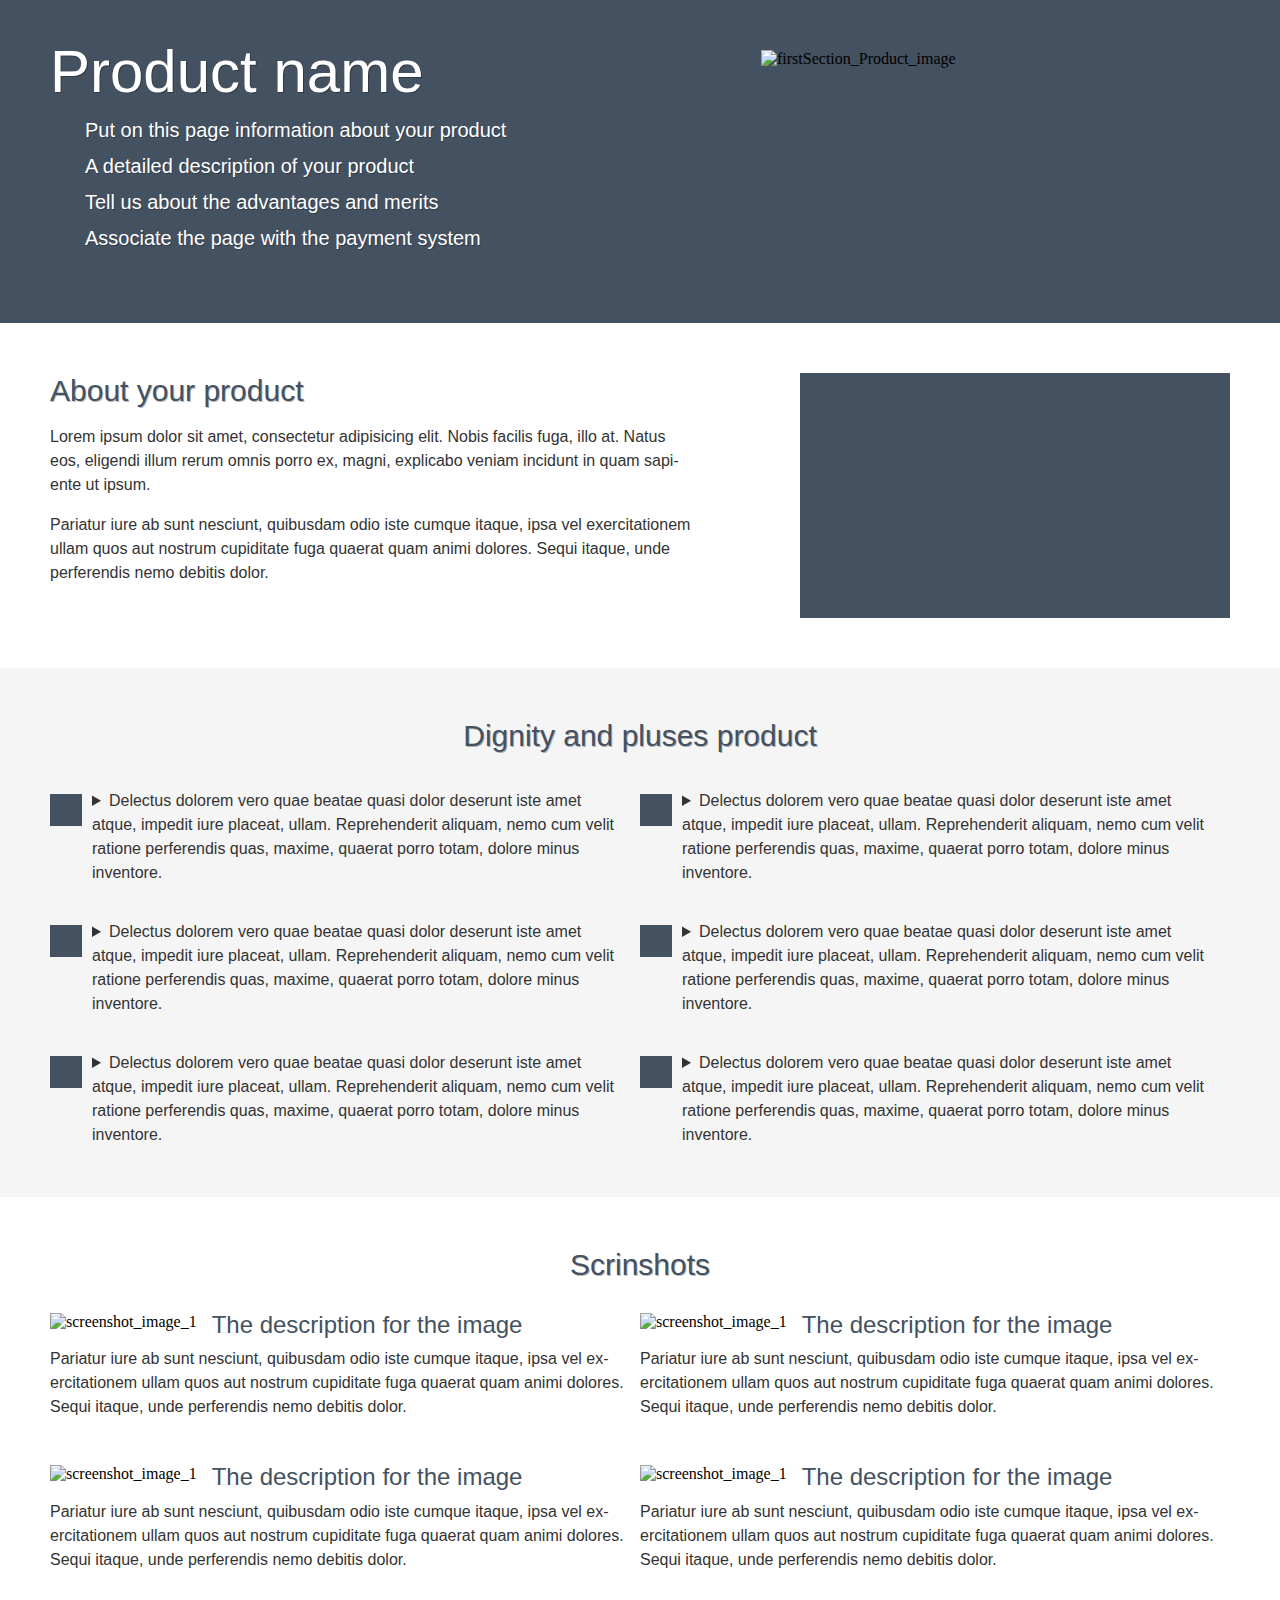
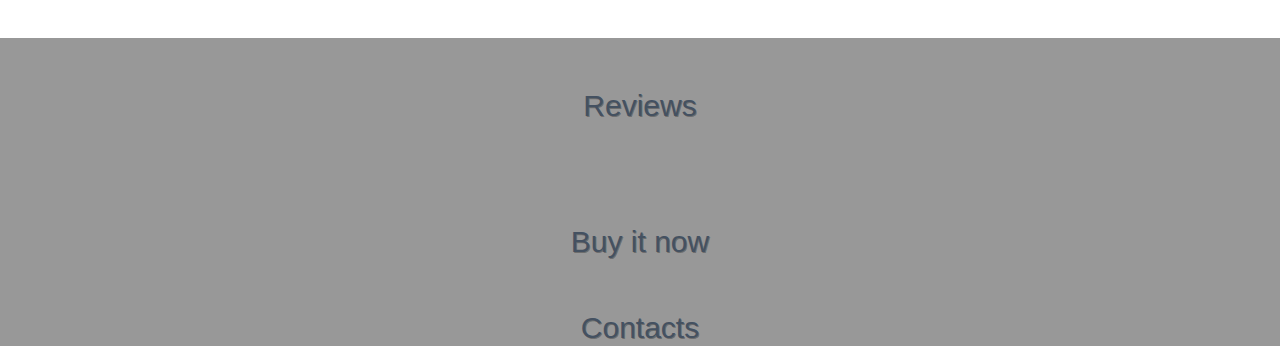
==== index.html @ 26de58b2 "Верстка макета" ====
<!DOCTYPE html>
<html lang="en">

<head>
    <meta charset="UTF-8">
    <title>About product</title>
    <link rel="stylesheet" href="normalize.css">
    <link rel="stylesheet" href="style.css"> </head>

<body>
    <div class="container">
        <main>
            <section class="first clearfix">
                <div class="leftblock"> <span class="heading1">Product name</span>
                    <ul class="listing">
                        <li class="listingItem">Put on this page information about your product</li>
                        <li class="listingItem">A detailed description of your product</li>
                        <li class="listingItem">Tell us about the advantages and merits</li>
                        <li class="listingItem">Associate the page with the payment system</li>
                    </ul>
                </div> <img class="firstSection_img" src="img/Shape_9.svg" alt="firstSection_Product_image" width="469" height="214"> </section>
            <section class="second clearfix">
                <div class="leftblock"> <span class="heading2">About your product</span>
                    <p class="aboutText">Lorem ipsum dolor sit amet, consectetur adipisicing elit. Nobis facilis fuga, illo at. Natus eos, eligendi illum rerum omnis porro ex, magni, explicabo veniam incidunt in quam sapiente ut ipsum.</p>
                    <p class="aboutText">Pariatur iure ab sunt nesciunt, quibusdam odio iste cumque itaque, ipsa vel exercitationem ullam quos aut nostrum cupiditate fuga quaerat quam animi dolores. Sequi itaque, unde perferendis nemo debitis dolor.</p>
                </div>
                <video src="img/video.svg" width="430" height="245"> </video>
            </section>
            <section class="third clearfix"> <span class="heading2 alignCenter">Dignity and pluses product</span>
                <div class="dignity-wrapper leftblock">
                    <details>
                        <summary> Delectus dolorem vero quae beatae quasi dolor deserunt iste amet atque, impedit iure placeat, ullam. Reprehenderit aliquam, nemo cum velit ratione perferendis quas, maxime, quaerat porro totam, dolore minus inventore. </summary>
                        <p class="aboutText">Lorem ipsum dolor sit amet, consectetur adipisicing elit. Quas cum ipsum, optio, sit quidem minus et eius. Reiciendis nam eius quidem, sint quos ducimus, repudiandae perferendis mollitia, ipsum maiores a?</p>
                    </details>
                    <details>
                        <summary> Delectus dolorem vero quae beatae quasi dolor deserunt iste amet atque, impedit iure placeat, ullam. Reprehenderit aliquam, nemo cum velit ratione perferendis quas, maxime, quaerat porro totam, dolore minus inventore. </summary>
                        <p class="aboutText">Lorem ipsum dolor sit amet, consectetur adipisicing elit. Quas cum ipsum, optio, sit quidem minus et eius. Reiciendis nam eius quidem, sint quos ducimus, repudiandae perferendis mollitia, ipsum maiores a?</p>
                    </details>
                    <details>
                        <summary> Delectus dolorem vero quae beatae quasi dolor deserunt iste amet atque, impedit iure placeat, ullam. Reprehenderit aliquam, nemo cum velit ratione perferendis quas, maxime, quaerat porro totam, dolore minus inventore. </summary>
                        <p class="aboutText">Lorem ipsum dolor sit amet, consectetur adipisicing elit. Quas cum ipsum, optio, sit quidem minus et eius. Reiciendis nam eius quidem, sint quos ducimus, repudiandae perferendis mollitia, ipsum maiores a?</p>
                    </details>
                </div>
                <div class="dignity-wrapper leftblock">
                    <details>
                        <summary> Delectus dolorem vero quae beatae quasi dolor deserunt iste amet atque, impedit iure placeat, ullam. Reprehenderit aliquam, nemo cum velit ratione perferendis quas, maxime, quaerat porro totam, dolore minus inventore. </summary>
                        <p class="aboutText">Lorem ipsum dolor sit amet, consectetur adipisicing elit. Quas cum ipsum, optio, sit quidem minus et eius. Reiciendis nam eius quidem, sint quos ducimus, repudiandae perferendis mollitia, ipsum maiores a?</p>
                    </details>
                    <details>
                        <summary> Delectus dolorem vero quae beatae quasi dolor deserunt iste amet atque, impedit iure placeat, ullam. Reprehenderit aliquam, nemo cum velit ratione perferendis quas, maxime, quaerat porro totam, dolore minus inventore. </summary>
                        <p class="aboutText">Lorem ipsum dolor sit amet, consectetur adipisicing elit. Quas cum ipsum, optio, sit quidem minus et eius. Reiciendis nam eius quidem, sint quos ducimus, repudiandae perferendis mollitia, ipsum maiores a?</p>
                    </details>
                    <details>
                        <summary> Delectus dolorem vero quae beatae quasi dolor deserunt iste amet atque, impedit iure placeat, ullam. Reprehenderit aliquam, nemo cum velit ratione perferendis quas, maxime, quaerat porro totam, dolore minus inventore. </summary>
                        <p class="aboutText">Lorem ipsum dolor sit amet, consectetur adipisicing elit. Quas cum ipsum, optio, sit quidem minus et eius. Reiciendis nam eius quidem, sint quos ducimus, repudiandae perferendis mollitia, ipsum maiores a?</p>
                    </details>
                </div>
            </section>
            <section class="fourth clearfix"> <span class="heading2 alignCenter">Scrinshots</span>
                <figure><img src="img/screenshot.png" alt="screenshot_image_1">
                    <figcaption> <span class="heading3">The description for the image</span>
                        <p class="aboutText">Pariatur iure ab sunt nesciunt, quibusdam odio iste cumque itaque, ipsa vel exercitationem ullam quos aut nostrum cupiditate fuga quaerat quam animi dolores. Sequi itaque, unde perferendis nemo debitis dolor.</p>
                    </figcaption>
                </figure>
                <figure><img src="img/screenshot.png" alt="screenshot_image_1">
                    <figcaption> <span class="heading3">The description for the image</span>
                        <p class="aboutText">Pariatur iure ab sunt nesciunt, quibusdam odio iste cumque itaque, ipsa vel exercitationem ullam quos aut nostrum cupiditate fuga quaerat quam animi dolores. Sequi itaque, unde perferendis nemo debitis dolor.</p>
                    </figcaption>
                </figure>
                <figure><img src="img/screenshot.png" alt="screenshot_image_1">
                    <figcaption> <span class="heading3">The description for the image</span>
                        <p class="aboutText">Pariatur iure ab sunt nesciunt, quibusdam odio iste cumque itaque, ipsa vel exercitationem ullam quos aut nostrum cupiditate fuga quaerat quam animi dolores. Sequi itaque, unde perferendis nemo debitis dolor.</p>
                    </figcaption>
                </figure>
                <figure><img src="img/screenshot.png" alt="screenshot_image_1">
                    <figcaption> <span class="heading3">The description for the image</span>
                        <p class="aboutText">Pariatur iure ab sunt nesciunt, quibusdam odio iste cumque itaque, ipsa vel exercitationem ullam quos aut nostrum cupiditate fuga quaerat quam animi dolores. Sequi itaque, unde perferendis nemo debitis dolor.</p>
                    </figcaption>
                </figure>
            </section>
            <section class="fifth clearfix"> <span class="heading2 alignCenter">Reviews</span> </section>
            <section class="sixth clearfix"> <span class="heading2 alignCenter">Buy it now</span> </section>
        </main>
        <footer class="clearfix"> <span class="heading2 alignCenter">Contacts</span> </footer>
    </div>
</body>

</html>
---- style.css ----
body {
    background-color: #989898;
}

.container {
    max-width: 1280px;
    margin: 0 auto;
}

.clearfix:after {
    content: "";
    display: table;
    clear: both;
}

.flexcont {
    display: flex;
}

.alignCenter {
    text-align: center;
    display: block;
}

.first,
.second,
.third,
.fourth,
.fifth,
.sixth {
    width: 100%;
    padding: 50px;
    box-sizing: border-box;
}

.first {
    min-height: 323px;
    background-color: #445161;
}

.leftblock {
    float: left;
}

.heading1 {
    text-shadow: 1px 1px 0 rgba(0, 0, 0, 0.3);
    color: #ffffff;
    font-family: Arial;
    font-size: 60px;
    font-weight: 400;
    line-height: 44px;
}

.listing {
    list-style-type: none;
    padding: 0;
}

.listingItem {
    text-shadow: 1px 1px 0 rgba(0, 0, 0, 0.3);
    color: #ffffff;
    font-family: Arial;
    font-size: 20px;
    font-weight: 400;
    line-height: 36px;
    display: flex;
    align-items: center;
}

.listingItem:before {
    content: '';
    width: 25px;
    height: 19px;
    background-image: url(img/check_icon.png);
    background-repeat: no-repeat;
    margin-right: 10px;
}

.firstSection_img {
    float: right;
}

.second {
    background-color: #fff;
}

.heading2 {
    text-shadow: 1px 1px 0 rgba(0, 0, 0, 0.3);
    color: #445161;
    font-family: Arial;
    font-size: 30px;
    font-weight: 400;
    line-height: 36px;
}

.aboutText {
    color: #333333;
    font-family: Arial;
    font-size: 16px;
    font-weight: 400;
    line-height: 24px;
    max-width: 650px;
    -ms-hyphens: auto;
    -webkit-hyphens: auto;
    hyphens: auto;
}

video {
    background-color: #445161;
    float: right;
}

.third {
    background-color: #f5f5f5;
}

.dignity-wrapper {
    max-width: 50%;
}

details summary::-webkit-details-marker {
    display: none;
}

details {
    padding-right: 10px;
    float: left;
    margin-top: 35px;
}

details summary {
    padding-left: 42px;
    position: relative;
    cursor: pointer;
    color: #333333;
    font-family: Arial;
    font-size: 16px;
    font-weight: 400;
    line-height: 24px;
}

details summary:before {
    content: '';
    width: 32px;
    height: 32px;
    background-color: #445161;
    display: block;
    background-image: url(img/plus.png);
    background-repeat: no-repeat;
    background-position: center;
    position: absolute;
    left: 0px;
    top: 5px;
}

.fourth {
    background-color: #fff;
}

figure {
    max-width: 50%;
    float: left;
    box-sizing: border-box;
    margin: 0;
    padding: 30px 16px 0 0;
}

figure img {
    float: left;
    margin-right: 15px;
}

.heading3 {
    color: #445161;
    font-family: Arial;
    font-size: 24px;
    font-weight: 400;
    line-height: 24px;
}

figure .aboutText {
    margin-top: 10px;
}
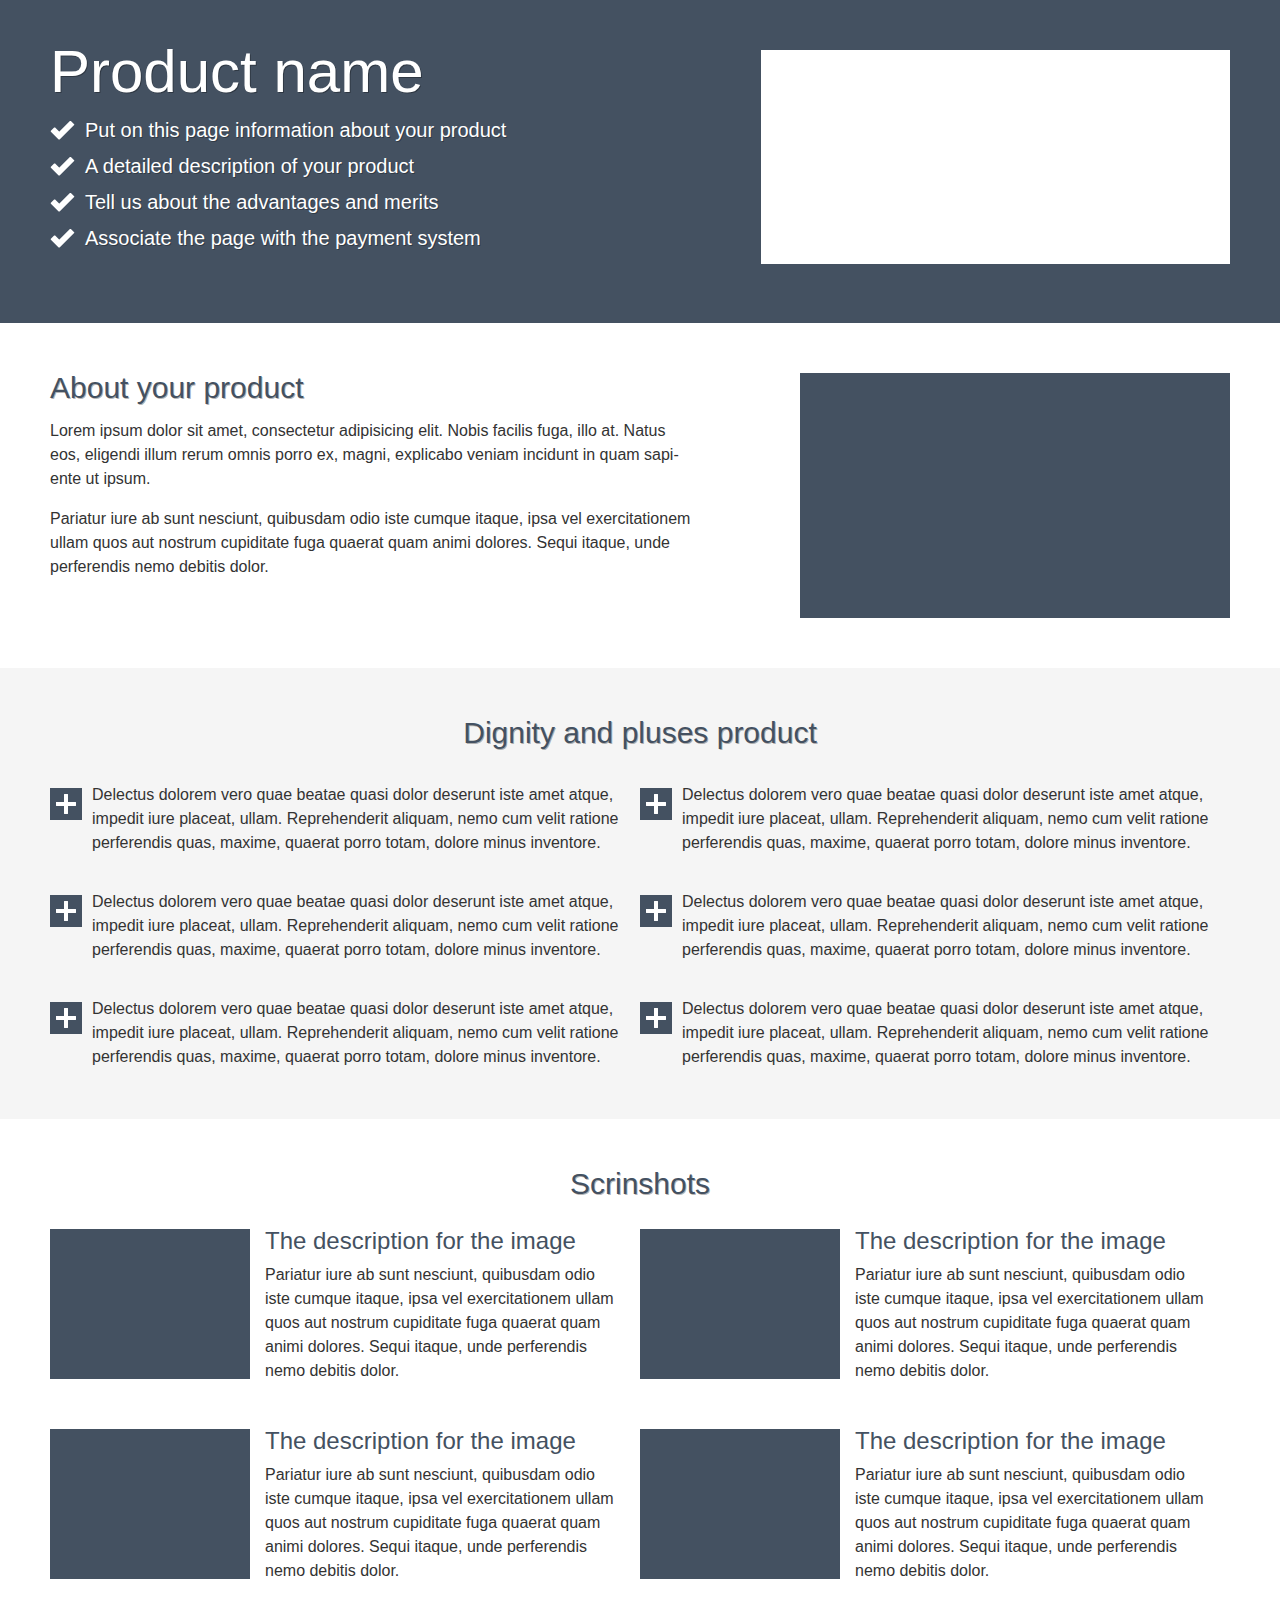
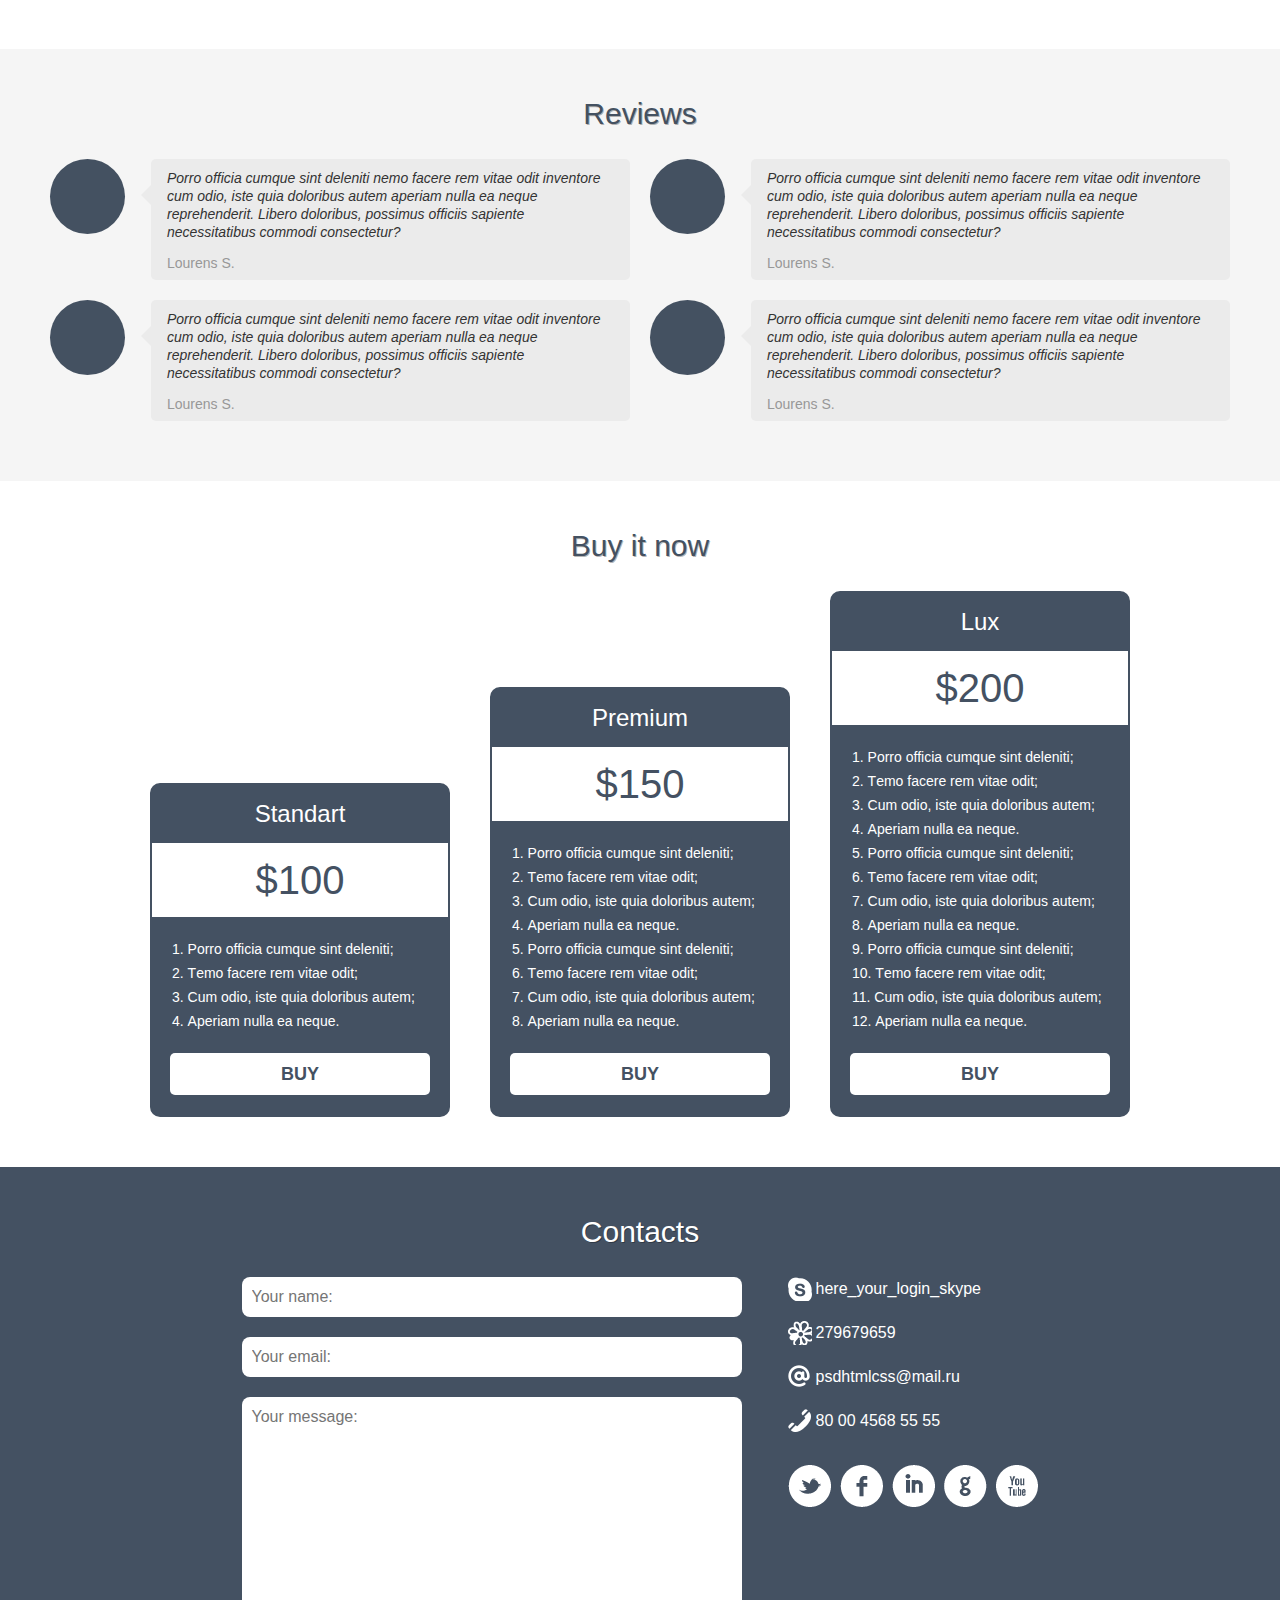
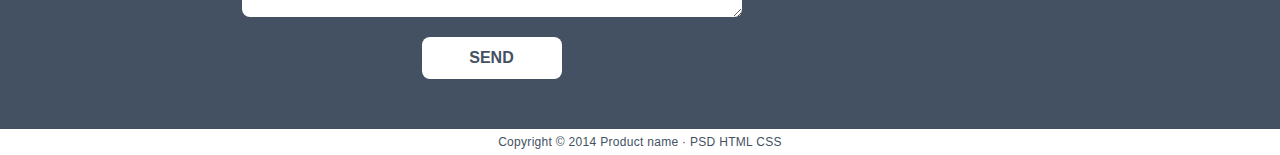
==== commit 1ff78e74: "Верстка макета Урок 3" ====
--- a/index.html
+++ b/index.html
@@ -4,8 +4,8 @@
 <head>
     <meta charset="UTF-8">
     <title>About product</title>
-    <link rel="stylesheet" href="normalize.css">
-    <link rel="stylesheet" href="style.css"> </head>
+    <link rel="stylesheet" href="css/normalize.css">
+    <link rel="stylesheet" href="css/style.css"> </head>
 
 <body>
     <div class="container">
@@ -57,31 +57,118 @@
                 </div>
             </section>
             <section class="fourth clearfix"> <span class="heading2 alignCenter">Scrinshots</span>
-                <figure><img src="img/screenshot.png" alt="screenshot_image_1">
+                <figure> <img src="img/screenshot.png" alt="screenshot_image_1">
                     <figcaption> <span class="heading3">The description for the image</span>
                         <p class="aboutText">Pariatur iure ab sunt nesciunt, quibusdam odio iste cumque itaque, ipsa vel exercitationem ullam quos aut nostrum cupiditate fuga quaerat quam animi dolores. Sequi itaque, unde perferendis nemo debitis dolor.</p>
                     </figcaption>
                 </figure>
-                <figure><img src="img/screenshot.png" alt="screenshot_image_1">
+                <figure> <img src="img/screenshot.png" alt="screenshot_image_1">
                     <figcaption> <span class="heading3">The description for the image</span>
                         <p class="aboutText">Pariatur iure ab sunt nesciunt, quibusdam odio iste cumque itaque, ipsa vel exercitationem ullam quos aut nostrum cupiditate fuga quaerat quam animi dolores. Sequi itaque, unde perferendis nemo debitis dolor.</p>
                     </figcaption>
                 </figure>
-                <figure><img src="img/screenshot.png" alt="screenshot_image_1">
+                <figure> <img src="img/screenshot.png" alt="screenshot_image_1">
                     <figcaption> <span class="heading3">The description for the image</span>
                         <p class="aboutText">Pariatur iure ab sunt nesciunt, quibusdam odio iste cumque itaque, ipsa vel exercitationem ullam quos aut nostrum cupiditate fuga quaerat quam animi dolores. Sequi itaque, unde perferendis nemo debitis dolor.</p>
                     </figcaption>
                 </figure>
-                <figure><img src="img/screenshot.png" alt="screenshot_image_1">
+                <figure> <img src="img/screenshot.png" alt="screenshot_image_1">
                     <figcaption> <span class="heading3">The description for the image</span>
                         <p class="aboutText">Pariatur iure ab sunt nesciunt, quibusdam odio iste cumque itaque, ipsa vel exercitationem ullam quos aut nostrum cupiditate fuga quaerat quam animi dolores. Sequi itaque, unde perferendis nemo debitis dolor.</p>
                     </figcaption>
                 </figure>
             </section>
-            <section class="fifth clearfix"> <span class="heading2 alignCenter">Reviews</span> </section>
-            <section class="sixth clearfix"> <span class="heading2 alignCenter">Buy it now</span> </section>
+            <section class="fifth clearfix"> <span class="heading2 alignCenter">Reviews</span>
+                <div class="review-item">
+                    <div class="avatar">
+                        <a href="/" class="avatar-link"></a>
+                    </div>
+                    <div class="review-item-content">
+                        <p class="review-item-text">Porro officia cumque sint deleniti nemo facere rem vitae odit inventore cum odio, iste quia doloribus autem aperiam nulla ea neque reprehenderit. Libero doloribus, possimus officiis sapiente necessitatibus commodi consectetur?</p> <span class="review-author">Lourens S.</span> </div>
+                </div>
+                <div class="review-item">
+                    <div class="avatar">
+                        <a href="/" class="avatar-link"></a>
+                    </div>
+                    <div class="review-item-content">
+                        <p class="review-item-text">Porro officia cumque sint deleniti nemo facere rem vitae odit inventore cum odio, iste quia doloribus autem aperiam nulla ea neque reprehenderit. Libero doloribus, possimus officiis sapiente necessitatibus commodi consectetur?</p> <span class="review-author">Lourens S.</span> </div>
+                </div>
+                <div class="review-item">
+                    <div class="avatar">
+                        <a href="/" class="avatar-link"></a>
+                    </div>
+                    <div class="review-item-content">
+                        <p class="review-item-text">Porro officia cumque sint deleniti nemo facere rem vitae odit inventore cum odio, iste quia doloribus autem aperiam nulla ea neque reprehenderit. Libero doloribus, possimus officiis sapiente necessitatibus commodi consectetur?</p> <span class="review-author">Lourens S.</span> </div>
+                </div>
+                <div class="review-item">
+                    <div class="avatar">
+                        <a href="/" class="avatar-link"></a>
+                    </div>
+                    <div class="review-item-content">
+                        <p class="review-item-text">Porro officia cumque sint deleniti nemo facere rem vitae odit inventore cum odio, iste quia doloribus autem aperiam nulla ea neque reprehenderit. Libero doloribus, possimus officiis sapiente necessitatibus commodi consectetur?</p> <span class="review-author">Lourens S.</span> </div>
+                </div>
+            </section>
+            <section class="sixth clearfix"> <span class="heading2 alignCenter">Buy it now</span>
+                <div class="buy-wrap">
+                    <div class="buy-item"> <span class="heading3">Standart</span> <span class="price">$100</span>
+                        <ol class="buy-item-list">
+                            <li class="buy-list-item">Porro officia cumque sint deleniti;</li>
+                            <li class="buy-list-item">Тemo facere rem vitae odit;</li>
+                            <li class="buy-list-item">Cum odio, iste quia doloribus autem;</li>
+                            <li class="buy-list-item">Aperiam nulla ea neque.</li>
+                        </ol>
+                        <a href="/" class="buy-button"> <span class="buy-button-text">buy</span> </a>
+                    </div>
+                    <div class="buy-item"> <span class="heading3">Premium</span> <span class="price">$150</span>
+                        <ol class="buy-item-list">
+                            <li class="buy-list-item">Porro officia cumque sint deleniti;</li>
+                            <li class="buy-list-item">Тemo facere rem vitae odit;</li>
+                            <li class="buy-list-item">Cum odio, iste quia doloribus autem;</li>
+                            <li class="buy-list-item">Aperiam nulla ea neque.</li>
+                            <li class="buy-list-item">Porro officia cumque sint deleniti;</li>
+                            <li class="buy-list-item">Тemo facere rem vitae odit;</li>
+                            <li class="buy-list-item">Cum odio, iste quia doloribus autem;</li>
+                            <li class="buy-list-item">Aperiam nulla ea neque.</li>
+                        </ol>
+                        <a href="/" class="buy-button"> <span class="buy-button-text">buy</span> </a>
+                    </div>
+                    <div class="buy-item"> <span class="heading3">Lux</span> <span class="price">$200</span>
+                        <ol class="buy-item-list">
+                            <li class="buy-list-item">Porro officia cumque sint deleniti;</li>
+                            <li class="buy-list-item">Тemo facere rem vitae odit;</li>
+                            <li class="buy-list-item">Cum odio, iste quia doloribus autem;</li>
+                            <li class="buy-list-item">Aperiam nulla ea neque.</li>
+                            <li class="buy-list-item">Porro officia cumque sint deleniti;</li>
+                            <li class="buy-list-item">Тemo facere rem vitae odit;</li>
+                            <li class="buy-list-item">Cum odio, iste quia doloribus autem;</li>
+                            <li class="buy-list-item">Aperiam nulla ea neque.</li>
+                            <li class="buy-list-item">Porro officia cumque sint deleniti;</li>
+                            <li class="buy-list-item">Тemo facere rem vitae odit;</li>
+                            <li class="buy-list-item">Cum odio, iste quia doloribus autem;</li>
+                            <li class="buy-list-item">Aperiam nulla ea neque.</li>
+                        </ol>
+                        <a href="/" class="buy-button"> <span class="buy-button-text">buy</span> </a>
+                    </div>
+                </div>
+            </section>
         </main>
-        <footer class="clearfix"> <span class="heading2 alignCenter">Contacts</span> </footer>
+        <footer class="clearfix">
+            <div class="footer-main"> <span class="heading2 alignCenter">Contacts</span>
+                <form class="contact-us">
+                    <input type="text" placeholder="Your name:">
+                    <input type="email" placeholder="Your email:">
+                    <textarea name="" id="" cols="30" rows="10" placeholder="Your message:"></textarea>
+                    <input type="submit" value="Send"> </form>
+                <div class="contacts"> <span class="skype">here_your_login_skype</span> <span class="icq">279679659</span> <span class="email">psdhtmlcss@mail.ru</span> <span class="phone">80 00 4568 55 55</span>
+                    <a class="twitter" href="/"></a>
+                    <a class="facebook" href="/"></a>
+                    <a class="linkedin" href="/"></a>
+                    <a class="google" href="/"></a>
+                    <a class="youtube" href="/"></a>
+                </div>
+            </div>
+            <div class="copyright"><span>Copyright &copy; 2014 Product name · </span><span class="uppercase">psd html css</span></div>
+        </footer>
     </div>
 </body>
 
--- a/css/style.css
+++ b/css/style.css
@@ -0,0 +1,536 @@
+body {
+    background-color: #989898;
+}
+
+.container {
+    max-width: 1280px;
+    margin: 0 auto;
+}
+
+.clearfix:after {
+    content: "";
+    display: table;
+    clear: both;
+}
+
+.flexcont {
+    display: flex;
+}
+
+.alignCenter {
+    text-align: center;
+    display: block;
+}
+
+.first,
+.second,
+.third,
+.fourth,
+.fifth,
+.sixth {
+    width: 100%;
+    padding: 50px;
+    box-sizing: border-box;
+}
+
+.first {
+    min-height: 323px;
+    background-color: #445161;
+}
+
+.leftblock {
+    float: left;
+}
+
+.heading1 {
+    text-shadow: 1px 1px 0 rgba(0, 0, 0, 0.3);
+    color: #ffffff;
+    font-family: Arial;
+    font-size: 60px;
+    font-weight: 400;
+    line-height: 44px;
+}
+
+.listing {
+    list-style-type: none;
+    padding: 0;
+}
+
+.listingItem {
+    text-shadow: 1px 1px 0 rgba(0, 0, 0, 0.3);
+    color: #ffffff;
+    font-family: Arial;
+    font-size: 20px;
+    font-weight: 400;
+    line-height: 36px;
+    display: flex;
+    align-items: center;
+}
+
+.listingItem:before {
+    content: '';
+    width: 25px;
+    height: 19px;
+    background-image: url(../img/check_icon.png);
+    background-repeat: no-repeat;
+    margin-right: 10px;
+}
+
+.firstSection_img {
+    float: right;
+}
+
+.second {
+    background-color: #fff;
+}
+
+.heading2 {
+    text-shadow: 1px 1px 0 rgba(0, 0, 0, 0.3);
+    color: #445161;
+    font-family: Arial;
+    font-size: 30px;
+    font-weight: 400;
+    line-height: 30px;
+    width: 100%;
+    display: block;
+}
+
+.aboutText {
+    color: #333333;
+    font-family: Arial;
+    font-size: 16px;
+    font-weight: 400;
+    line-height: 24px;
+    max-width: 650px;
+    -ms-hyphens: auto;
+    -webkit-hyphens: auto;
+    hyphens: auto;
+}
+
+video {
+    background-color: #445161;
+    float: right;
+}
+
+.third {
+    background-color: #f5f5f5;
+}
+
+.dignity-wrapper {
+    max-width: 50%;
+}
+
+details summary::-webkit-details-marker {
+    display: none;
+}
+
+details {
+    padding-right: 10px;
+    float: left;
+    margin-top: 35px;
+}
+
+details summary {
+    padding-left: 42px;
+    position: relative;
+    cursor: pointer;
+    color: #333333;
+    font-family: Arial;
+    font-size: 16px;
+    font-weight: 400;
+    line-height: 24px;
+    display: block;
+    outline: none;
+}
+
+details summary:before {
+    content: '';
+    width: 32px;
+    height: 32px;
+    background-color: #445161;
+    display: block;
+    background-image: url(../img/plus.png);
+    background-repeat: no-repeat;
+    background-position: center;
+    position: absolute;
+    left: 0px;
+    top: 5px;
+}
+
+.fourth {
+    background-color: #fff;
+}
+
+figure {
+    max-width: 50%;
+    float: left;
+    box-sizing: border-box;
+    margin: 0;
+    padding: 30px 16px 0 0;
+}
+
+figure img {
+    float: left;
+    margin-right: 15px;
+}
+
+.heading3 {
+    color: #445161;
+    font-family: Arial;
+    font-size: 24px;
+    font-weight: 400;
+    line-height: 24px;
+    display: block;
+}
+
+figure .aboutText {
+    margin-top: 10px;
+}
+
+.fifth {
+    background-color: #f5f5f5;
+    display: flex;
+    flex-wrap: wrap;
+}
+
+.fifth .heading2 {
+    margin-bottom: 20px;
+}
+
+.review-item {
+    width: 50%;
+    box-sizing: border-box;
+    display: flex;
+    align-items: flex-start;
+    padding: 10px;
+}
+
+.review-item:nth-child(2) {
+    padding-left: 0;
+}
+
+.review-item:nth-child(4) {
+    padding-left: 0;
+}
+
+.review-item:nth-child(3) {
+    padding-right: 0;
+}
+
+.review-item:nth-child(5) {
+    padding-right: 0;
+}
+
+.avatar {
+    display: inline-block;
+    padding-right: 6px;
+}
+
+.avatar-link {
+    display: block;
+    width: 75px;
+    height: 75px;
+    background-color: #445161;
+    border-radius: 50%;
+}
+
+.review-item-content {
+    padding: 10px 16px;
+    box-sizing: border-box;
+    background-color: #ebebeb;
+    margin-left: 20px;
+    position: relative;
+    border-radius: 5px;
+}
+
+.review-item-content:before {
+    content: '';
+    position: absolute;
+    left: -20px;
+    top: 26px;
+    border: 10px solid transparent;
+    border-right: 10px solid #ebebeb;
+}
+
+.review-item-text {
+    display: block;
+    margin: 0;
+    font-style: italic;
+    color: #333333;
+    font-family: Arial;
+    font-size: 14px;
+    font-weight: 400;
+    line-height: 18px;
+    margin-bottom: 15px;
+}
+
+.review-author {
+    display: block;
+    color: #989898;
+    font-family: Arial;
+    font-size: 14px;
+    font-weight: 400;
+    line-height: 14px;
+}
+
+.sixth {
+    background-color: #fff;
+}
+
+.buy-wrap {
+    width: 100%;
+    box-sizing: border-box;
+    display: flex;
+    flex-wrap: wrap;
+    justify-content: center;
+    align-items: flex-end;
+}
+
+.buy-item {
+    width: 300px;
+    background-color: #445162;
+    border: 2px solid #445162;
+    box-sizing: border-box;
+    border-radius: 10px;
+    margin: 30px 20px 0;
+}
+
+.buy-item .heading3 {
+    text-align: center;
+    color: #fff;
+    padding: 17px;
+    box-sizing: border-box;
+}
+
+.price {
+    display: block;
+    background-color: #fff;
+    color: #445162;
+    font-family: Arial;
+    font-size: 40px;
+    font-weight: 400;
+    line-height: 40px;
+    text-align: center;
+    padding: 17px;
+    box-sizing: border-box;
+}
+
+.buy-item-list {
+    list-style-position: inside;
+    padding: 0;
+    margin: 0;
+    padding: 20px;
+    box-sizing: border-box;
+}
+
+.buy-list-item {
+    color: #ffffff;
+    font-family: Arial;
+    font-size: 14px;
+    font-weight: 400;
+    line-height: 24px;
+}
+
+.buy-button {
+    text-decoration: none;
+    width: 260px;
+    background-color: #fff;
+    display: flex;
+    margin: 0 auto;
+    line-height: 40px;
+    border-radius: 5px;
+    border: 1px solid transparent;
+    margin-bottom: 20px;
+    box-sizing: border-box;
+}
+
+.buy-button:hover {
+    background-color: #445162;
+    border: 1px solid #fff;
+}
+
+.buy-button:hover .buy-button-text {
+    color: #fff;
+}
+
+.buy-button:active {
+    background-color: #ccc;
+    border: 1px solid #fff;
+}
+
+.buy-button:active .buy-button-text {
+    color: #fff;
+}
+
+.buy-button-text {
+    display: block;
+    margin: auto;
+    font-weight: 700;
+    font-family: Arial;
+    font-size: 18px;
+    color: #445162;
+    text-transform: uppercase;
+}
+
+footer {
+    background-color: #445162;
+    padding-bottom: 0;
+    box-sizing: border-box;
+}
+
+.footer-main {
+    display: flex;
+    flex-wrap: wrap;
+    justify-content: center;
+    padding: 50px;
+}
+
+footer .heading2 {
+    color: #fff;
+    margin-bottom: 30px;
+}
+
+.contact-us {
+    width: 500px;
+}
+
+input,
+textarea {
+    display: block;
+    width: 100%;
+    border-radius: 8px;
+    line-height: 40px;
+    margin-bottom: 20px;
+    padding: 0 10px;
+    border: none;
+    box-sizing: border-box;
+    color: #445162;
+    font-family: Arial;
+    font-size: 16px;
+    font-weight: 400;
+}
+
+textarea {
+    line-height: 20px;
+    padding: 10px;
+}
+
+input[type="submit"] {
+    width: 140px;
+    margin: 0 auto;
+    color: #445162;
+    text-transform: uppercase;
+    font-family: Arial;
+    font-weight: bold;
+    padding: 0;
+    line-height: 40px;
+    cursor: pointer;
+    background-color: #fff;
+    border: 1px solid transparent;
+}
+
+input[type="submit"]:hover {
+    background-color: #445162;
+    color: #fff;
+    border: 1px solid #fff;
+}
+
+input[type="submit"]:active {
+    background-color: #ccc;
+    color: #fff;
+    border: 1px solid #fff;
+}
+
+.contacts {
+    padding: 0 0 0 46px;
+}
+
+.contacts span {
+    display: block;
+    position: relative;
+    color: #ffffff;
+    font-family: Arial;
+    font-size: 16px;
+    font-weight: 400;
+    line-height: 24px;
+    padding-left: 28px;
+    margin-bottom: 20px;
+}
+
+.contacts span:before {
+    content: '';
+    position: absolute;
+    background-repeat: no-repeat;
+    width: 24px;
+    height: 24px;
+    left: 0px;
+    top: 0;
+}
+
+.skype:before {
+    background-image: url(../img/skype_icon.png);
+}
+
+.icq:before {
+    background-image: url(../img/icq_icon.png);
+}
+
+.email:before {
+    background-image: url(../img/email_icon.png);
+}
+
+.phone:before {
+    background-image: url(../img/phone_icon.png);
+}
+
+.twitter,
+.facebook,
+.linkedin,
+.google,
+.youtube {
+    display: inline-block;
+    width: 43px;
+    height: 42px;
+    background-repeat: no-repeat;
+    margin-top: 12px;
+    margin-right: 5px;
+}
+
+.twitter {
+    background-image: url(../img/twitter-icon.png);
+}
+
+.facebook {
+    background-image: url(../img/facebook-icon.png);
+}
+
+.linkedin {
+    background-image: url(../img/linkedin-icon.png);
+}
+
+.google {
+    background-image: url(../img/google-icon.png);
+}
+
+.youtube {
+    background-image: url(../img/youtube-icon.png);
+    margin-right: 0;
+}
+
+.copyright {
+    background-color: #fff;
+    text-align: center;
+}
+
+.copyright span {
+    line-height: 26px;
+    color: #445162;
+    font-family: Arial;
+    font-size: 12px;
+    font-weight: 400;
+    letter-spacing: 0.3px;
+}
+
+span.uppercase {
+    text-transform: uppercase;
+}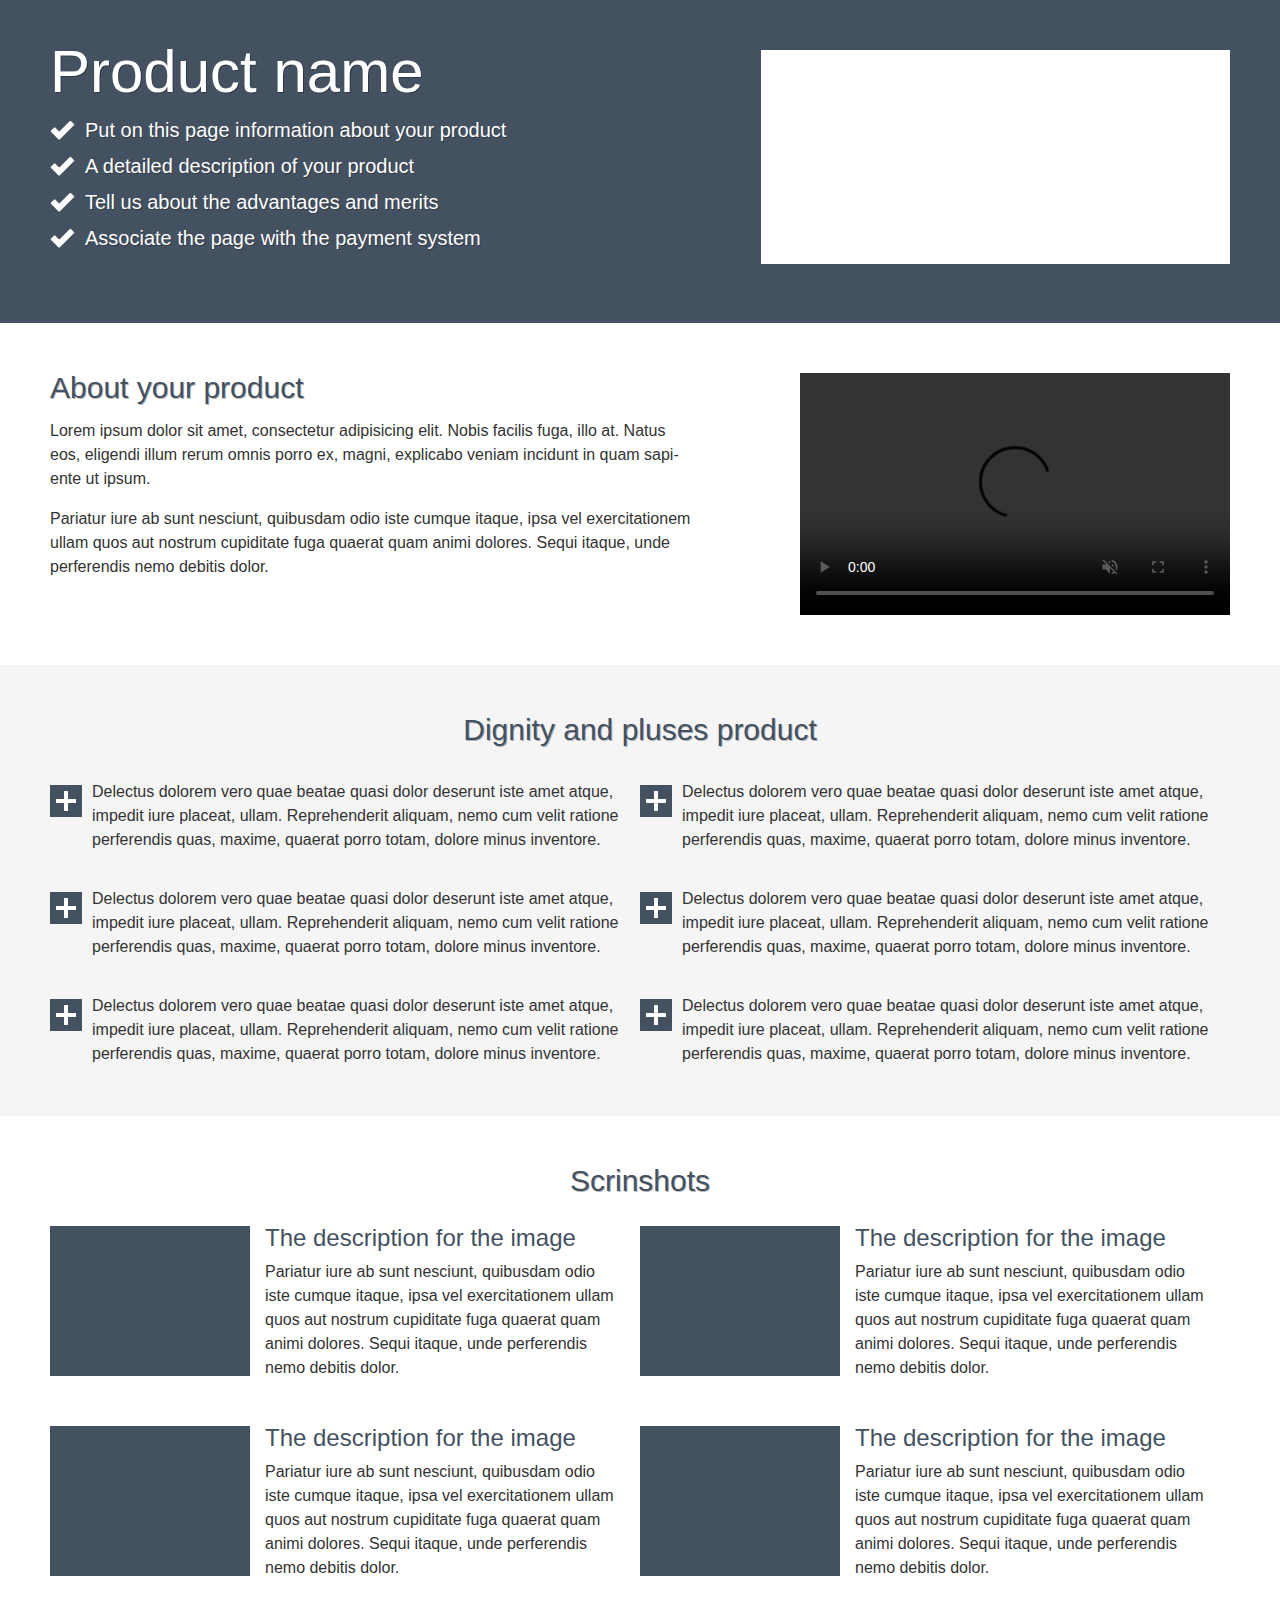
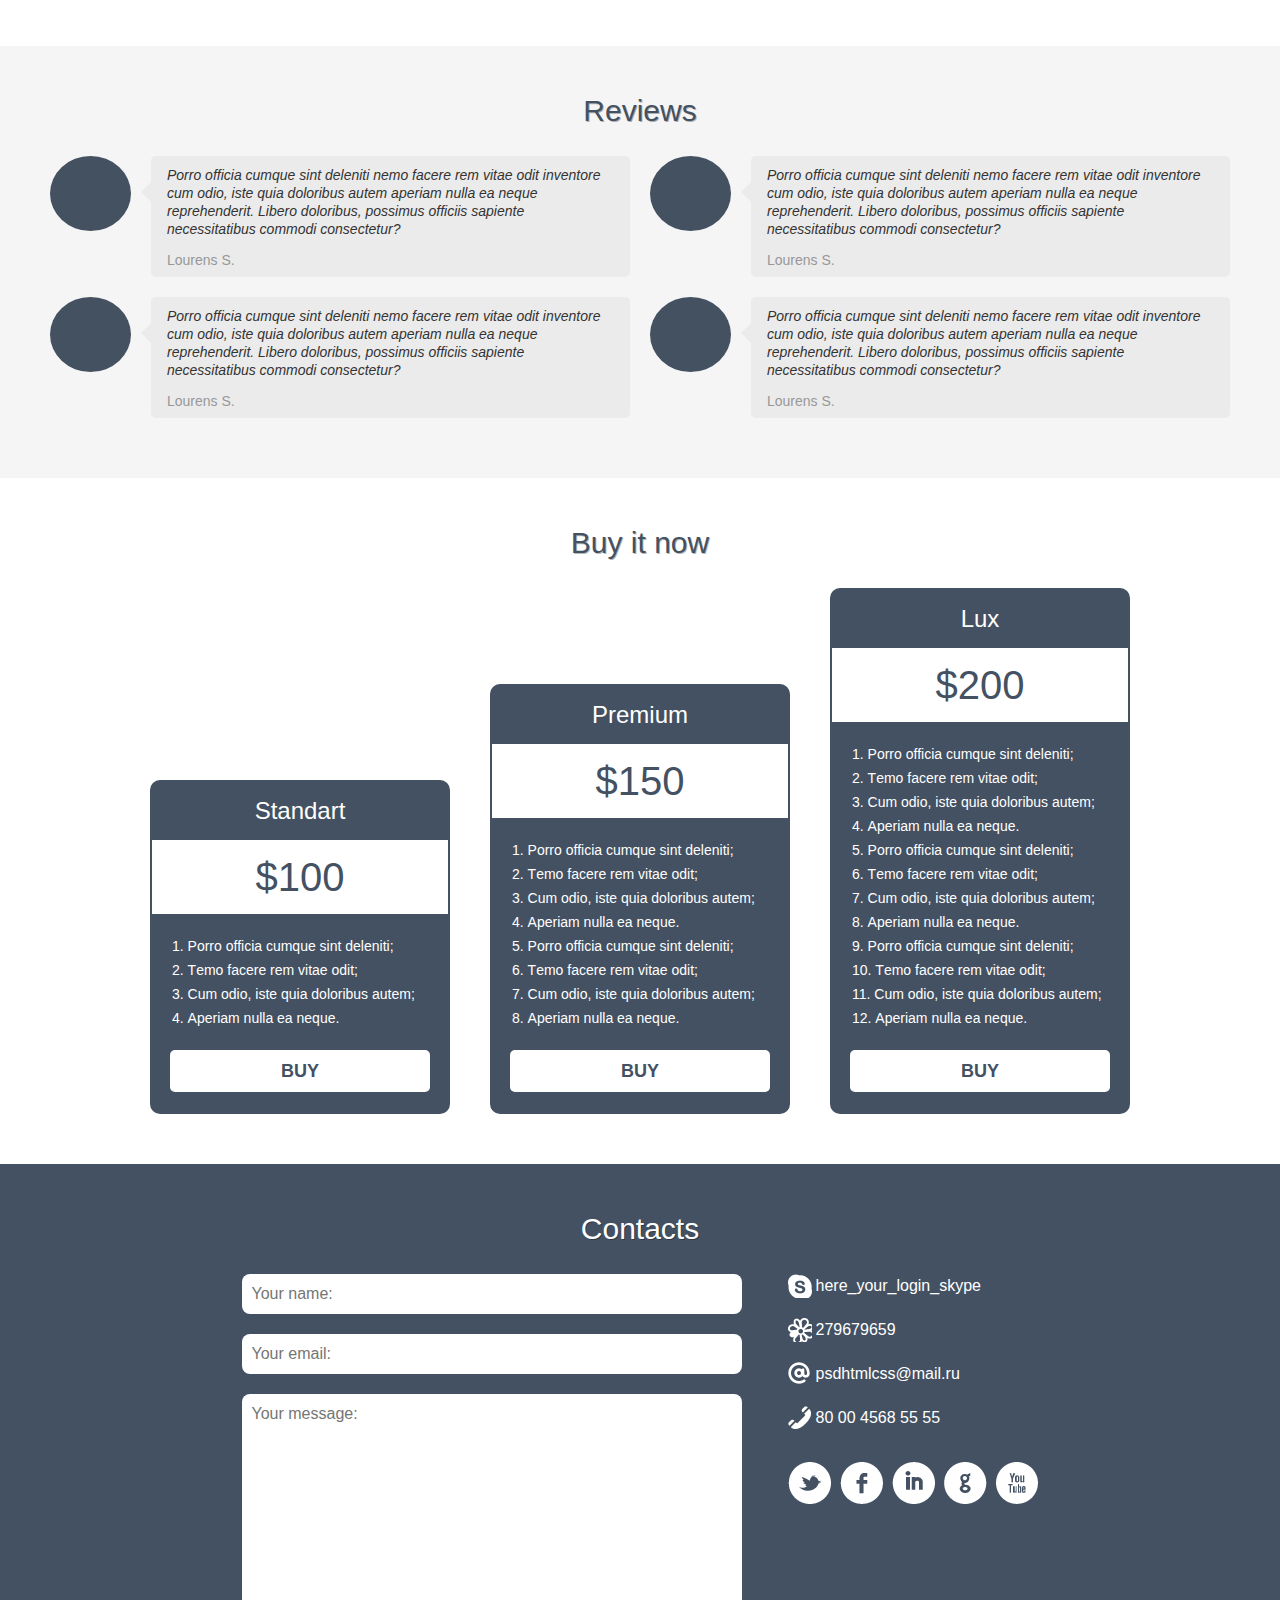
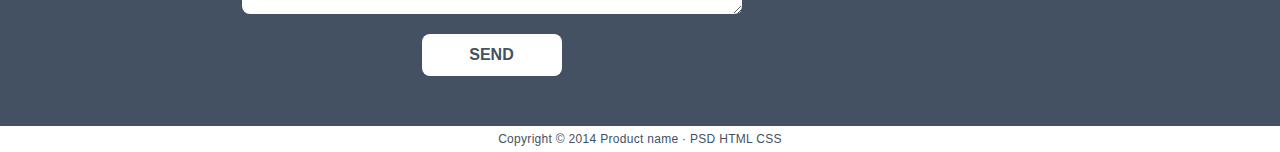
==== commit 3916a460: "Домашнее задание №4" ====
--- a/index.html
+++ b/index.html
@@ -1,175 +1,210 @@
 <!DOCTYPE html>
 <html lang="en">
-
-<head>
-    <meta charset="UTF-8">
-    <title>About product</title>
-    <link rel="stylesheet" href="css/normalize.css">
-    <link rel="stylesheet" href="css/style.css"> </head>
-
-<body>
-    <div class="container">
-        <main>
+   <head>
+      <meta charset="UTF-8">
+      <title>About product</title>
+      <link rel="stylesheet" href="css/normalize.css">
+      <link rel="stylesheet" href="css/style.css">
+   </head>
+   <body>
+      <div class="container">
+         <main>
             <section class="first clearfix">
-                <div class="leftblock"> <span class="heading1">Product name</span>
-                    <ul class="listing">
-                        <li class="listingItem">Put on this page information about your product</li>
-                        <li class="listingItem">A detailed description of your product</li>
-                        <li class="listingItem">Tell us about the advantages and merits</li>
-                        <li class="listingItem">Associate the page with the payment system</li>
-                    </ul>
-                </div> <img class="firstSection_img" src="img/Shape_9.svg" alt="firstSection_Product_image" width="469" height="214"> </section>
+               <div class="leftblock">
+                  <span class="heading1">Product name</span>
+                  <ul class="listing">
+                     <li class="listing-item">Put on this page information about your product</li>
+                     <li class="listing-item">A detailed description of your product</li>
+                     <li class="listing-item">Tell us about the advantages and merits</li>
+                     <li class="listing-item">Associate the page with the payment system</li>
+                  </ul>
+               </div>
+               <img class="first-section_img" src="img/shape.svg" alt="first-section_Product_image" width="469" height="214"> 
+            </section>
             <section class="second clearfix">
-                <div class="leftblock"> <span class="heading2">About your product</span>
-                    <p class="aboutText">Lorem ipsum dolor sit amet, consectetur adipisicing elit. Nobis facilis fuga, illo at. Natus eos, eligendi illum rerum omnis porro ex, magni, explicabo veniam incidunt in quam sapiente ut ipsum.</p>
-                    <p class="aboutText">Pariatur iure ab sunt nesciunt, quibusdam odio iste cumque itaque, ipsa vel exercitationem ullam quos aut nostrum cupiditate fuga quaerat quam animi dolores. Sequi itaque, unde perferendis nemo debitis dolor.</p>
-                </div>
-                <video src="img/video.svg" width="430" height="245"> </video>
-            </section>
-            <section class="third clearfix"> <span class="heading2 alignCenter">Dignity and pluses product</span>
-                <div class="dignity-wrapper leftblock">
-                    <details>
-                        <summary> Delectus dolorem vero quae beatae quasi dolor deserunt iste amet atque, impedit iure placeat, ullam. Reprehenderit aliquam, nemo cum velit ratione perferendis quas, maxime, quaerat porro totam, dolore minus inventore. </summary>
-                        <p class="aboutText">Lorem ipsum dolor sit amet, consectetur adipisicing elit. Quas cum ipsum, optio, sit quidem minus et eius. Reiciendis nam eius quidem, sint quos ducimus, repudiandae perferendis mollitia, ipsum maiores a?</p>
-                    </details>
-                    <details>
-                        <summary> Delectus dolorem vero quae beatae quasi dolor deserunt iste amet atque, impedit iure placeat, ullam. Reprehenderit aliquam, nemo cum velit ratione perferendis quas, maxime, quaerat porro totam, dolore minus inventore. </summary>
-                        <p class="aboutText">Lorem ipsum dolor sit amet, consectetur adipisicing elit. Quas cum ipsum, optio, sit quidem minus et eius. Reiciendis nam eius quidem, sint quos ducimus, repudiandae perferendis mollitia, ipsum maiores a?</p>
-                    </details>
-                    <details>
-                        <summary> Delectus dolorem vero quae beatae quasi dolor deserunt iste amet atque, impedit iure placeat, ullam. Reprehenderit aliquam, nemo cum velit ratione perferendis quas, maxime, quaerat porro totam, dolore minus inventore. </summary>
-                        <p class="aboutText">Lorem ipsum dolor sit amet, consectetur adipisicing elit. Quas cum ipsum, optio, sit quidem minus et eius. Reiciendis nam eius quidem, sint quos ducimus, repudiandae perferendis mollitia, ipsum maiores a?</p>
-                    </details>
-                </div>
-                <div class="dignity-wrapper leftblock">
-                    <details>
-                        <summary> Delectus dolorem vero quae beatae quasi dolor deserunt iste amet atque, impedit iure placeat, ullam. Reprehenderit aliquam, nemo cum velit ratione perferendis quas, maxime, quaerat porro totam, dolore minus inventore. </summary>
-                        <p class="aboutText">Lorem ipsum dolor sit amet, consectetur adipisicing elit. Quas cum ipsum, optio, sit quidem minus et eius. Reiciendis nam eius quidem, sint quos ducimus, repudiandae perferendis mollitia, ipsum maiores a?</p>
-                    </details>
-                    <details>
-                        <summary> Delectus dolorem vero quae beatae quasi dolor deserunt iste amet atque, impedit iure placeat, ullam. Reprehenderit aliquam, nemo cum velit ratione perferendis quas, maxime, quaerat porro totam, dolore minus inventore. </summary>
-                        <p class="aboutText">Lorem ipsum dolor sit amet, consectetur adipisicing elit. Quas cum ipsum, optio, sit quidem minus et eius. Reiciendis nam eius quidem, sint quos ducimus, repudiandae perferendis mollitia, ipsum maiores a?</p>
-                    </details>
-                    <details>
-                        <summary> Delectus dolorem vero quae beatae quasi dolor deserunt iste amet atque, impedit iure placeat, ullam. Reprehenderit aliquam, nemo cum velit ratione perferendis quas, maxime, quaerat porro totam, dolore minus inventore. </summary>
-                        <p class="aboutText">Lorem ipsum dolor sit amet, consectetur adipisicing elit. Quas cum ipsum, optio, sit quidem minus et eius. Reiciendis nam eius quidem, sint quos ducimus, repudiandae perferendis mollitia, ipsum maiores a?</p>
-                    </details>
-                </div>
-            </section>
-            <section class="fourth clearfix"> <span class="heading2 alignCenter">Scrinshots</span>
-                <figure> <img src="img/screenshot.png" alt="screenshot_image_1">
-                    <figcaption> <span class="heading3">The description for the image</span>
-                        <p class="aboutText">Pariatur iure ab sunt nesciunt, quibusdam odio iste cumque itaque, ipsa vel exercitationem ullam quos aut nostrum cupiditate fuga quaerat quam animi dolores. Sequi itaque, unde perferendis nemo debitis dolor.</p>
-                    </figcaption>
-                </figure>
-                <figure> <img src="img/screenshot.png" alt="screenshot_image_1">
-                    <figcaption> <span class="heading3">The description for the image</span>
-                        <p class="aboutText">Pariatur iure ab sunt nesciunt, quibusdam odio iste cumque itaque, ipsa vel exercitationem ullam quos aut nostrum cupiditate fuga quaerat quam animi dolores. Sequi itaque, unde perferendis nemo debitis dolor.</p>
-                    </figcaption>
-                </figure>
-                <figure> <img src="img/screenshot.png" alt="screenshot_image_1">
-                    <figcaption> <span class="heading3">The description for the image</span>
-                        <p class="aboutText">Pariatur iure ab sunt nesciunt, quibusdam odio iste cumque itaque, ipsa vel exercitationem ullam quos aut nostrum cupiditate fuga quaerat quam animi dolores. Sequi itaque, unde perferendis nemo debitis dolor.</p>
-                    </figcaption>
-                </figure>
-                <figure> <img src="img/screenshot.png" alt="screenshot_image_1">
-                    <figcaption> <span class="heading3">The description for the image</span>
-                        <p class="aboutText">Pariatur iure ab sunt nesciunt, quibusdam odio iste cumque itaque, ipsa vel exercitationem ullam quos aut nostrum cupiditate fuga quaerat quam animi dolores. Sequi itaque, unde perferendis nemo debitis dolor.</p>
-                    </figcaption>
-                </figure>
-            </section>
-            <section class="fifth clearfix"> <span class="heading2 alignCenter">Reviews</span>
-                <div class="review-item">
-                    <div class="avatar">
-                        <a href="/" class="avatar-link"></a>
-                    </div>
-                    <div class="review-item-content">
-                        <p class="review-item-text">Porro officia cumque sint deleniti nemo facere rem vitae odit inventore cum odio, iste quia doloribus autem aperiam nulla ea neque reprehenderit. Libero doloribus, possimus officiis sapiente necessitatibus commodi consectetur?</p> <span class="review-author">Lourens S.</span> </div>
-                </div>
-                <div class="review-item">
-                    <div class="avatar">
-                        <a href="/" class="avatar-link"></a>
-                    </div>
-                    <div class="review-item-content">
-                        <p class="review-item-text">Porro officia cumque sint deleniti nemo facere rem vitae odit inventore cum odio, iste quia doloribus autem aperiam nulla ea neque reprehenderit. Libero doloribus, possimus officiis sapiente necessitatibus commodi consectetur?</p> <span class="review-author">Lourens S.</span> </div>
-                </div>
-                <div class="review-item">
-                    <div class="avatar">
-                        <a href="/" class="avatar-link"></a>
-                    </div>
-                    <div class="review-item-content">
-                        <p class="review-item-text">Porro officia cumque sint deleniti nemo facere rem vitae odit inventore cum odio, iste quia doloribus autem aperiam nulla ea neque reprehenderit. Libero doloribus, possimus officiis sapiente necessitatibus commodi consectetur?</p> <span class="review-author">Lourens S.</span> </div>
-                </div>
-                <div class="review-item">
-                    <div class="avatar">
-                        <a href="/" class="avatar-link"></a>
-                    </div>
-                    <div class="review-item-content">
-                        <p class="review-item-text">Porro officia cumque sint deleniti nemo facere rem vitae odit inventore cum odio, iste quia doloribus autem aperiam nulla ea neque reprehenderit. Libero doloribus, possimus officiis sapiente necessitatibus commodi consectetur?</p> <span class="review-author">Lourens S.</span> </div>
-                </div>
-            </section>
-            <section class="sixth clearfix"> <span class="heading2 alignCenter">Buy it now</span>
-                <div class="buy-wrap">
-                    <div class="buy-item"> <span class="heading3">Standart</span> <span class="price">$100</span>
-                        <ol class="buy-item-list">
-                            <li class="buy-list-item">Porro officia cumque sint deleniti;</li>
-                            <li class="buy-list-item">Тemo facere rem vitae odit;</li>
-                            <li class="buy-list-item">Cum odio, iste quia doloribus autem;</li>
-                            <li class="buy-list-item">Aperiam nulla ea neque.</li>
-                        </ol>
-                        <a href="/" class="buy-button"> <span class="buy-button-text">buy</span> </a>
-                    </div>
-                    <div class="buy-item"> <span class="heading3">Premium</span> <span class="price">$150</span>
-                        <ol class="buy-item-list">
-                            <li class="buy-list-item">Porro officia cumque sint deleniti;</li>
-                            <li class="buy-list-item">Тemo facere rem vitae odit;</li>
-                            <li class="buy-list-item">Cum odio, iste quia doloribus autem;</li>
-                            <li class="buy-list-item">Aperiam nulla ea neque.</li>
-                            <li class="buy-list-item">Porro officia cumque sint deleniti;</li>
-                            <li class="buy-list-item">Тemo facere rem vitae odit;</li>
-                            <li class="buy-list-item">Cum odio, iste quia doloribus autem;</li>
-                            <li class="buy-list-item">Aperiam nulla ea neque.</li>
-                        </ol>
-                        <a href="/" class="buy-button"> <span class="buy-button-text">buy</span> </a>
-                    </div>
-                    <div class="buy-item"> <span class="heading3">Lux</span> <span class="price">$200</span>
-                        <ol class="buy-item-list">
-                            <li class="buy-list-item">Porro officia cumque sint deleniti;</li>
-                            <li class="buy-list-item">Тemo facere rem vitae odit;</li>
-                            <li class="buy-list-item">Cum odio, iste quia doloribus autem;</li>
-                            <li class="buy-list-item">Aperiam nulla ea neque.</li>
-                            <li class="buy-list-item">Porro officia cumque sint deleniti;</li>
-                            <li class="buy-list-item">Тemo facere rem vitae odit;</li>
-                            <li class="buy-list-item">Cum odio, iste quia doloribus autem;</li>
-                            <li class="buy-list-item">Aperiam nulla ea neque.</li>
-                            <li class="buy-list-item">Porro officia cumque sint deleniti;</li>
-                            <li class="buy-list-item">Тemo facere rem vitae odit;</li>
-                            <li class="buy-list-item">Cum odio, iste quia doloribus autem;</li>
-                            <li class="buy-list-item">Aperiam nulla ea neque.</li>
-                        </ol>
-                        <a href="/" class="buy-button"> <span class="buy-button-text">buy</span> </a>
-                    </div>
-                </div>
-            </section>
-        </main>
-        <footer class="clearfix">
-            <div class="footer-main"> <span class="heading2 alignCenter">Contacts</span>
-                <form class="contact-us">
-                    <input type="text" placeholder="Your name:">
-                    <input type="email" placeholder="Your email:">
-                    <textarea name="" id="" cols="30" rows="10" placeholder="Your message:"></textarea>
-                    <input type="submit" value="Send"> </form>
-                <div class="contacts"> <span class="skype">here_your_login_skype</span> <span class="icq">279679659</span> <span class="email">psdhtmlcss@mail.ru</span> <span class="phone">80 00 4568 55 55</span>
-                    <a class="twitter" href="/"></a>
-                    <a class="facebook" href="/"></a>
-                    <a class="linkedin" href="/"></a>
-                    <a class="google" href="/"></a>
-                    <a class="youtube" href="/"></a>
-                </div>
+               <div class="leftblock">
+                  <span class="heading2">About your product</span>
+                  <p class="about-text">Lorem ipsum dolor sit amet, consectetur adipisicing elit. Nobis facilis fuga, illo at. Natus eos, eligendi illum rerum omnis porro ex, magni, explicabo veniam incidunt in quam sapiente ut ipsum.</p>
+                  <p class="about-text">Pariatur iure ab sunt nesciunt, quibusdam odio iste cumque itaque, ipsa vel exercitationem ullam quos aut nostrum cupiditate fuga quaerat quam animi dolores. Sequi itaque, unde perferendis nemo debitis dolor.</p>
+               </div>
+               <video controls muted src="img/video-of-coastline.mp4" width="430" height="242"> </video>
+            </section>
+            <section class="third clearfix">
+               <span class="heading2 align-center">Dignity and pluses product</span>
+               <div class="dignity-wrapper leftblock">
+                  <details>
+                     <summary> Delectus dolorem vero quae beatae quasi dolor deserunt iste amet atque, impedit iure placeat, ullam. Reprehenderit aliquam, nemo cum velit ratione perferendis quas, maxime, quaerat porro totam, dolore minus inventore. </summary>
+                     <p class="about-text">Lorem ipsum dolor sit amet, consectetur adipisicing elit. Quas cum ipsum, optio, sit quidem minus et eius. Reiciendis nam eius quidem, sint quos ducimus, repudiandae perferendis mollitia, ipsum maiores a?</p>
+                  </details>
+                  <details>
+                     <summary> Delectus dolorem vero quae beatae quasi dolor deserunt iste amet atque, impedit iure placeat, ullam. Reprehenderit aliquam, nemo cum velit ratione perferendis quas, maxime, quaerat porro totam, dolore minus inventore. </summary>
+                     <p class="about-text">Lorem ipsum dolor sit amet, consectetur adipisicing elit. Quas cum ipsum, optio, sit quidem minus et eius. Reiciendis nam eius quidem, sint quos ducimus, repudiandae perferendis mollitia, ipsum maiores a?</p>
+                  </details>
+                  <details>
+                     <summary> Delectus dolorem vero quae beatae quasi dolor deserunt iste amet atque, impedit iure placeat, ullam. Reprehenderit aliquam, nemo cum velit ratione perferendis quas, maxime, quaerat porro totam, dolore minus inventore. </summary>
+                     <p class="about-text">Lorem ipsum dolor sit amet, consectetur adipisicing elit. Quas cum ipsum, optio, sit quidem minus et eius. Reiciendis nam eius quidem, sint quos ducimus, repudiandae perferendis mollitia, ipsum maiores a?</p>
+                  </details>
+               </div>
+               <div class="dignity-wrapper leftblock">
+                  <details>
+                     <summary> Delectus dolorem vero quae beatae quasi dolor deserunt iste amet atque, impedit iure placeat, ullam. Reprehenderit aliquam, nemo cum velit ratione perferendis quas, maxime, quaerat porro totam, dolore minus inventore. </summary>
+                     <p class="about-text">Lorem ipsum dolor sit amet, consectetur adipisicing elit. Quas cum ipsum, optio, sit quidem minus et eius. Reiciendis nam eius quidem, sint quos ducimus, repudiandae perferendis mollitia, ipsum maiores a?</p>
+                  </details>
+                  <details>
+                     <summary> Delectus dolorem vero quae beatae quasi dolor deserunt iste amet atque, impedit iure placeat, ullam. Reprehenderit aliquam, nemo cum velit ratione perferendis quas, maxime, quaerat porro totam, dolore minus inventore. </summary>
+                     <p class="about-text">Lorem ipsum dolor sit amet, consectetur adipisicing elit. Quas cum ipsum, optio, sit quidem minus et eius. Reiciendis nam eius quidem, sint quos ducimus, repudiandae perferendis mollitia, ipsum maiores a?</p>
+                  </details>
+                  <details>
+                     <summary> Delectus dolorem vero quae beatae quasi dolor deserunt iste amet atque, impedit iure placeat, ullam. Reprehenderit aliquam, nemo cum velit ratione perferendis quas, maxime, quaerat porro totam, dolore minus inventore. </summary>
+                     <p class="about-text">Lorem ipsum dolor sit amet, consectetur adipisicing elit. Quas cum ipsum, optio, sit quidem minus et eius. Reiciendis nam eius quidem, sint quos ducimus, repudiandae perferendis mollitia, ipsum maiores a?</p>
+                  </details>
+               </div>
+            </section>
+            <section class="fourth clearfix">
+               <span class="heading2 align-center">Scrinshots</span>
+               <figure>
+                  <img src="img/screenshot.png" alt="screenshot_image_1">
+                  <figcaption>
+                     <span class="heading3">The description for the image</span>
+                     <p class="about-text">Pariatur iure ab sunt nesciunt, quibusdam odio iste cumque itaque, ipsa vel exercitationem ullam quos aut nostrum cupiditate fuga quaerat quam animi dolores. Sequi itaque, unde perferendis nemo debitis dolor.</p>
+                  </figcaption>
+               </figure>
+               <figure>
+                  <img src="img/screenshot.png" alt="screenshot_image_1">
+                  <figcaption>
+                     <span class="heading3">The description for the image</span>
+                     <p class="about-text">Pariatur iure ab sunt nesciunt, quibusdam odio iste cumque itaque, ipsa vel exercitationem ullam quos aut nostrum cupiditate fuga quaerat quam animi dolores. Sequi itaque, unde perferendis nemo debitis dolor.</p>
+                  </figcaption>
+               </figure>
+               <figure>
+                  <img src="img/screenshot.png" alt="screenshot_image_1">
+                  <figcaption>
+                     <span class="heading3">The description for the image</span>
+                     <p class="about-text">Pariatur iure ab sunt nesciunt, quibusdam odio iste cumque itaque, ipsa vel exercitationem ullam quos aut nostrum cupiditate fuga quaerat quam animi dolores. Sequi itaque, unde perferendis nemo debitis dolor.</p>
+                  </figcaption>
+               </figure>
+               <figure>
+                  <img src="img/screenshot.png" alt="screenshot_image_1">
+                  <figcaption>
+                     <span class="heading3">The description for the image</span>
+                     <p class="about-text">Pariatur iure ab sunt nesciunt, quibusdam odio iste cumque itaque, ipsa vel exercitationem ullam quos aut nostrum cupiditate fuga quaerat quam animi dolores. Sequi itaque, unde perferendis nemo debitis dolor.</p>
+                  </figcaption>
+               </figure>
+            </section>
+            <section class="fifth clearfix">
+               <span class="heading2 align-center">Reviews</span>
+               <div class="review-item">
+                  <a href="/" class="avatar-link"></a>
+                  <div class="review-item-content">
+                     <p class="review-item-text">Porro officia cumque sint deleniti nemo facere rem vitae odit inventore cum odio, iste quia doloribus autem aperiam nulla ea neque reprehenderit. Libero doloribus, possimus officiis sapiente necessitatibus commodi consectetur?</p>
+                     <span class="review-author">Lourens S.</span> 
+                  </div>
+               </div>
+               <div class="review-item">
+                  <a href="/" class="avatar-link"></a>
+                  <div class="review-item-content">
+                     <p class="review-item-text">Porro officia cumque sint deleniti nemo facere rem vitae odit inventore cum odio, iste quia doloribus autem aperiam nulla ea neque reprehenderit. Libero doloribus, possimus officiis sapiente necessitatibus commodi consectetur?</p>
+                     <span class="review-author">Lourens S.</span> 
+                  </div>
+               </div>
+               <div class="review-item">
+                  <a href="/" class="avatar-link"></a>
+                  <div class="review-item-content">
+                     <p class="review-item-text">Porro officia cumque sint deleniti nemo facere rem vitae odit inventore cum odio, iste quia doloribus autem aperiam nulla ea neque reprehenderit. Libero doloribus, possimus officiis sapiente necessitatibus commodi consectetur?</p>
+                     <span class="review-author">Lourens S.</span> 
+                  </div>
+               </div>
+               <div class="review-item">
+                  <a href="/" class="avatar-link"></a>
+                  <div class="review-item-content">
+                     <p class="review-item-text">Porro officia cumque sint deleniti nemo facere rem vitae odit inventore cum odio, iste quia doloribus autem aperiam nulla ea neque reprehenderit. Libero doloribus, possimus officiis sapiente necessitatibus commodi consectetur?</p>
+                     <span class="review-author">Lourens S.</span> 
+                  </div>
+               </div>
+            </section>
+            <section class="sixth clearfix">
+               <span class="heading2 align-center">Buy it now</span>
+               <div class="buy-wrap">
+                  <div class="buy-item">
+                     <span class="heading3">Standart</span> 
+					 <span class="price">$100</span>
+                     <ol class="buy-item-list">
+                        <li class="buy-list-item">Porro officia cumque sint deleniti;</li>
+                        <li class="buy-list-item">Тemo facere rem vitae odit;</li>
+                        <li class="buy-list-item">Cum odio, iste quia doloribus autem;</li>
+                        <li class="buy-list-item">Aperiam nulla ea neque.</li>
+                     </ol>
+                     <a href="/" class="buy-button">
+						<span class="buy-button-text">buy</span>
+					 </a>
+                  </div>
+                  <div class="buy-item">
+                     <span class="heading3">Premium</span>
+					 <span class="price">$150</span>
+                     <ol class="buy-item-list">
+                        <li class="buy-list-item">Porro officia cumque sint deleniti;</li>
+                        <li class="buy-list-item">Тemo facere rem vitae odit;</li>
+                        <li class="buy-list-item">Cum odio, iste quia doloribus autem;</li>
+                        <li class="buy-list-item">Aperiam nulla ea neque.</li>
+                        <li class="buy-list-item">Porro officia cumque sint deleniti;</li>
+                        <li class="buy-list-item">Тemo facere rem vitae odit;</li>
+                        <li class="buy-list-item">Cum odio, iste quia doloribus autem;</li>
+                        <li class="buy-list-item">Aperiam nulla ea neque.</li>
+                     </ol>
+                     <a href="/" class="buy-button"> 
+						<span class="buy-button-text">buy</span> 
+					 </a>
+                  </div>
+                  <div class="buy-item">
+                     <span class="heading3">Lux</span>
+					 <span class="price">$200</span>
+                     <ol class="buy-item-list">
+                        <li class="buy-list-item">Porro officia cumque sint deleniti;</li>
+                        <li class="buy-list-item">Тemo facere rem vitae odit;</li>
+                        <li class="buy-list-item">Cum odio, iste quia doloribus autem;</li>
+                        <li class="buy-list-item">Aperiam nulla ea neque.</li>
+                        <li class="buy-list-item">Porro officia cumque sint deleniti;</li>
+                        <li class="buy-list-item">Тemo facere rem vitae odit;</li>
+                        <li class="buy-list-item">Cum odio, iste quia doloribus autem;</li>
+                        <li class="buy-list-item">Aperiam nulla ea neque.</li>
+                        <li class="buy-list-item">Porro officia cumque sint deleniti;</li>
+                        <li class="buy-list-item">Тemo facere rem vitae odit;</li>
+                        <li class="buy-list-item">Cum odio, iste quia doloribus autem;</li>
+                        <li class="buy-list-item">Aperiam nulla ea neque.</li>
+                     </ol>
+                     <a href="/" class="buy-button"> 
+						<span class="buy-button-text">buy</span> 
+					 </a>
+                  </div>
+               </div>
+            </section>
+         </main>
+         <footer class="clearfix">
+            <div class="footer-main">
+               <span class="heading2 align-center">Contacts</span>
+               <form class="contact-us">
+                  <input type="text" placeholder="Your name:">
+                  <input type="email" placeholder="Your email:">
+                  <textarea name="" id="" cols="30" rows="10" placeholder="Your message:"></textarea>
+                  <input type="submit" value="Send"> 
+               </form>
+               <div class="contacts">
+				  <span class="skype">here_your_login_skype</span> 
+				  <span class="icq">279679659</span> 
+				  <span class="email">psdhtmlcss@mail.ru</span> 
+				  <span class="phone">80 00 4568 55 55</span>
+                  <a class="twitter" href="/"></a>
+                  <a class="facebook" href="/"></a>
+                  <a class="linkedin" href="/"></a>
+                  <a class="google" href="/"></a>
+                  <a class="youtube" href="/"></a>
+               </div>
             </div>
-            <div class="copyright"><span>Copyright &copy; 2014 Product name · </span><span class="uppercase">psd html css</span></div>
-        </footer>
-    </div>
-</body>
-
+            <div class="copyright">
+				<span>Copyright &copy; 2014 Product name · </span>
+				<span class="uppercase">psd html css</span>
+			</div>
+         </footer>
+      </div>
+   </body>
 </html>--- a/css/style.css
+++ b/css/style.css
@@ -1,7 +1,9 @@
 body {
     background-color: #989898;
 }
-
+*:focus {
+    outline: none;
+}
 .container {
     max-width: 1280px;
     margin: 0 auto;
@@ -17,7 +19,7 @@
     display: flex;
 }
 
-.alignCenter {
+.align-center {
     text-align: center;
     display: block;
 }
@@ -56,7 +58,7 @@
     padding: 0;
 }
 
-.listingItem {
+.listing-item {
     text-shadow: 1px 1px 0 rgba(0, 0, 0, 0.3);
     color: #ffffff;
     font-family: Arial;
@@ -67,7 +69,7 @@
     align-items: center;
 }
 
-.listingItem:before {
+.listing-item:before {
     content: '';
     width: 25px;
     height: 19px;
@@ -76,7 +78,7 @@
     margin-right: 10px;
 }
 
-.firstSection_img {
+.first-section_img {
     float: right;
 }
 
@@ -95,7 +97,7 @@
     display: block;
 }
 
-.aboutText {
+.about-text {
     color: #333333;
     font-family: Arial;
     font-size: 16px;
@@ -183,7 +185,7 @@
     display: block;
 }
 
-figure .aboutText {
+figure .about-text {
     margin-top: 10px;
 }
 
@@ -220,18 +222,15 @@
 .review-item:nth-child(5) {
     padding-right: 0;
 }
-
-.avatar {
-    display: inline-block;
-    padding-right: 6px;
-}
-
 .avatar-link {
     display: block;
     width: 75px;
     height: 75px;
     background-color: #445161;
     border-radius: 50%;
+    padding-right: 6px; 
+    flex: none;
+    
 }
 
 .review-item-content {
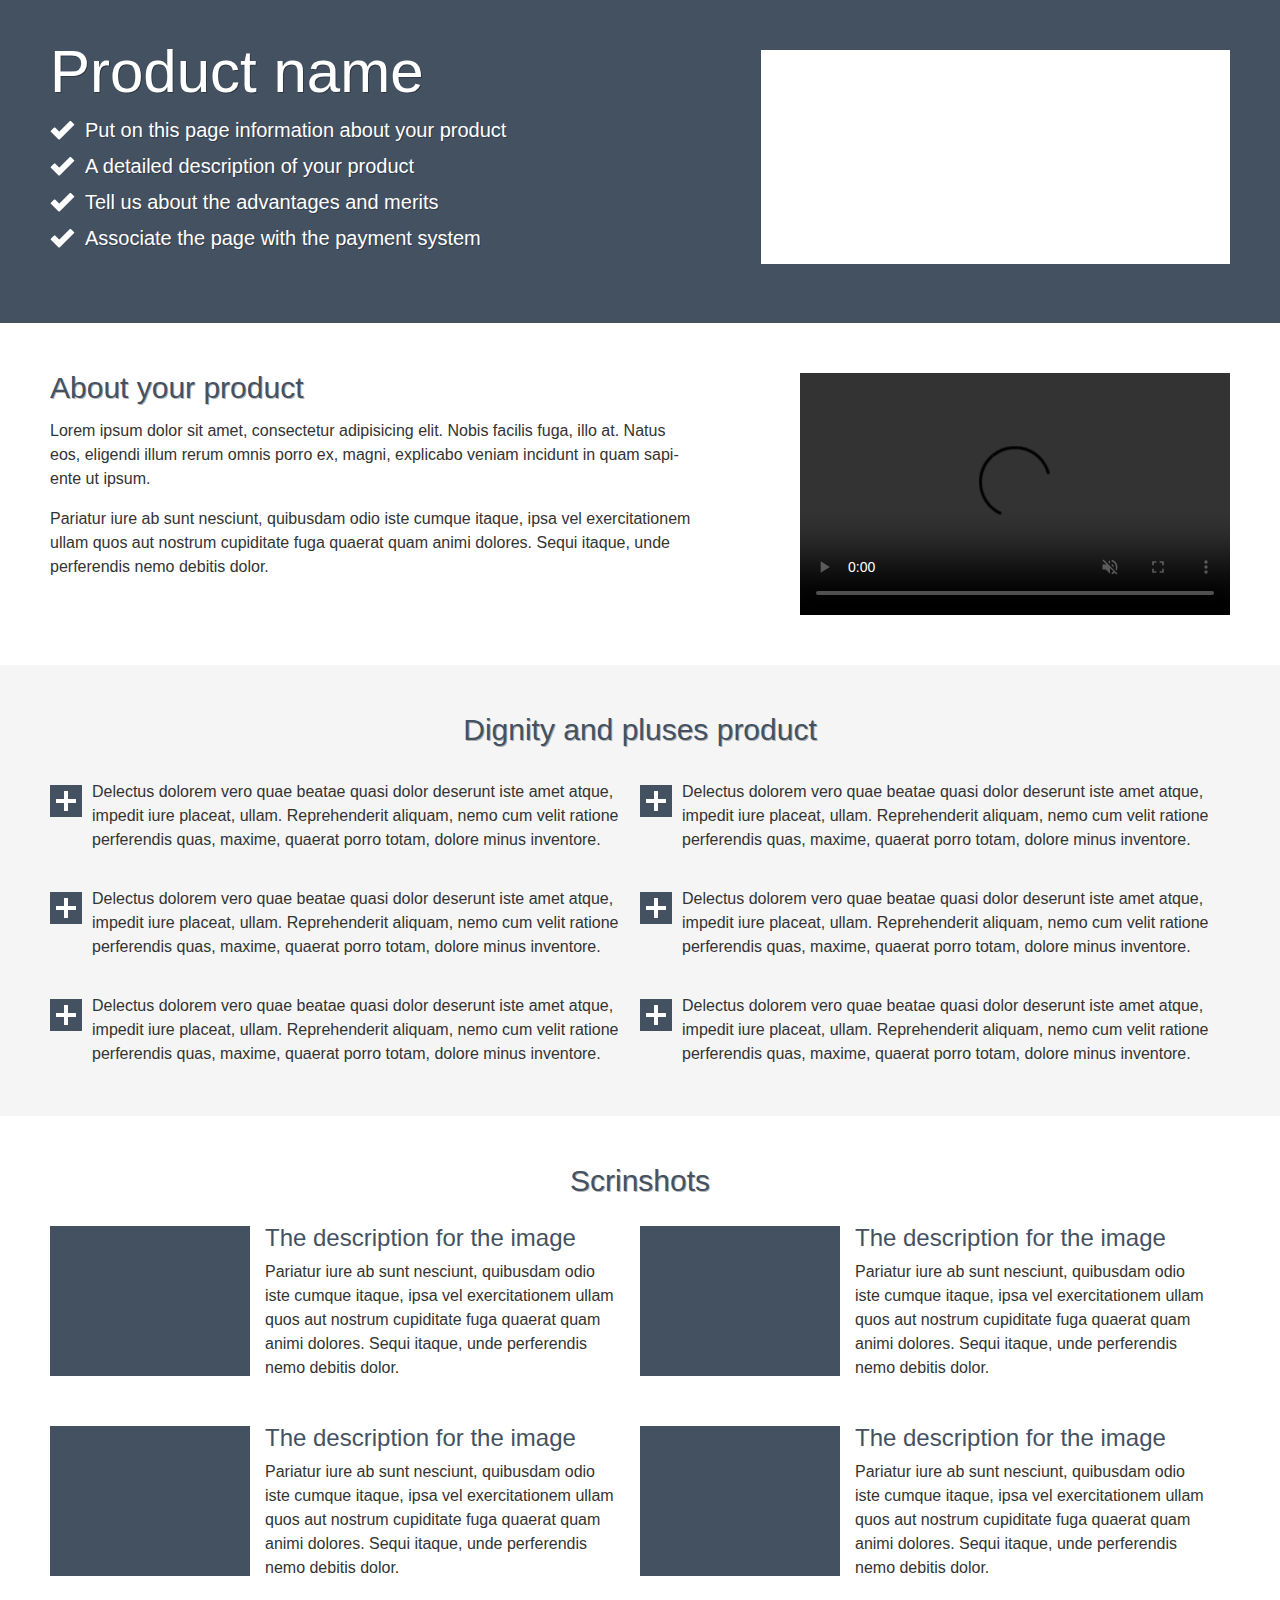
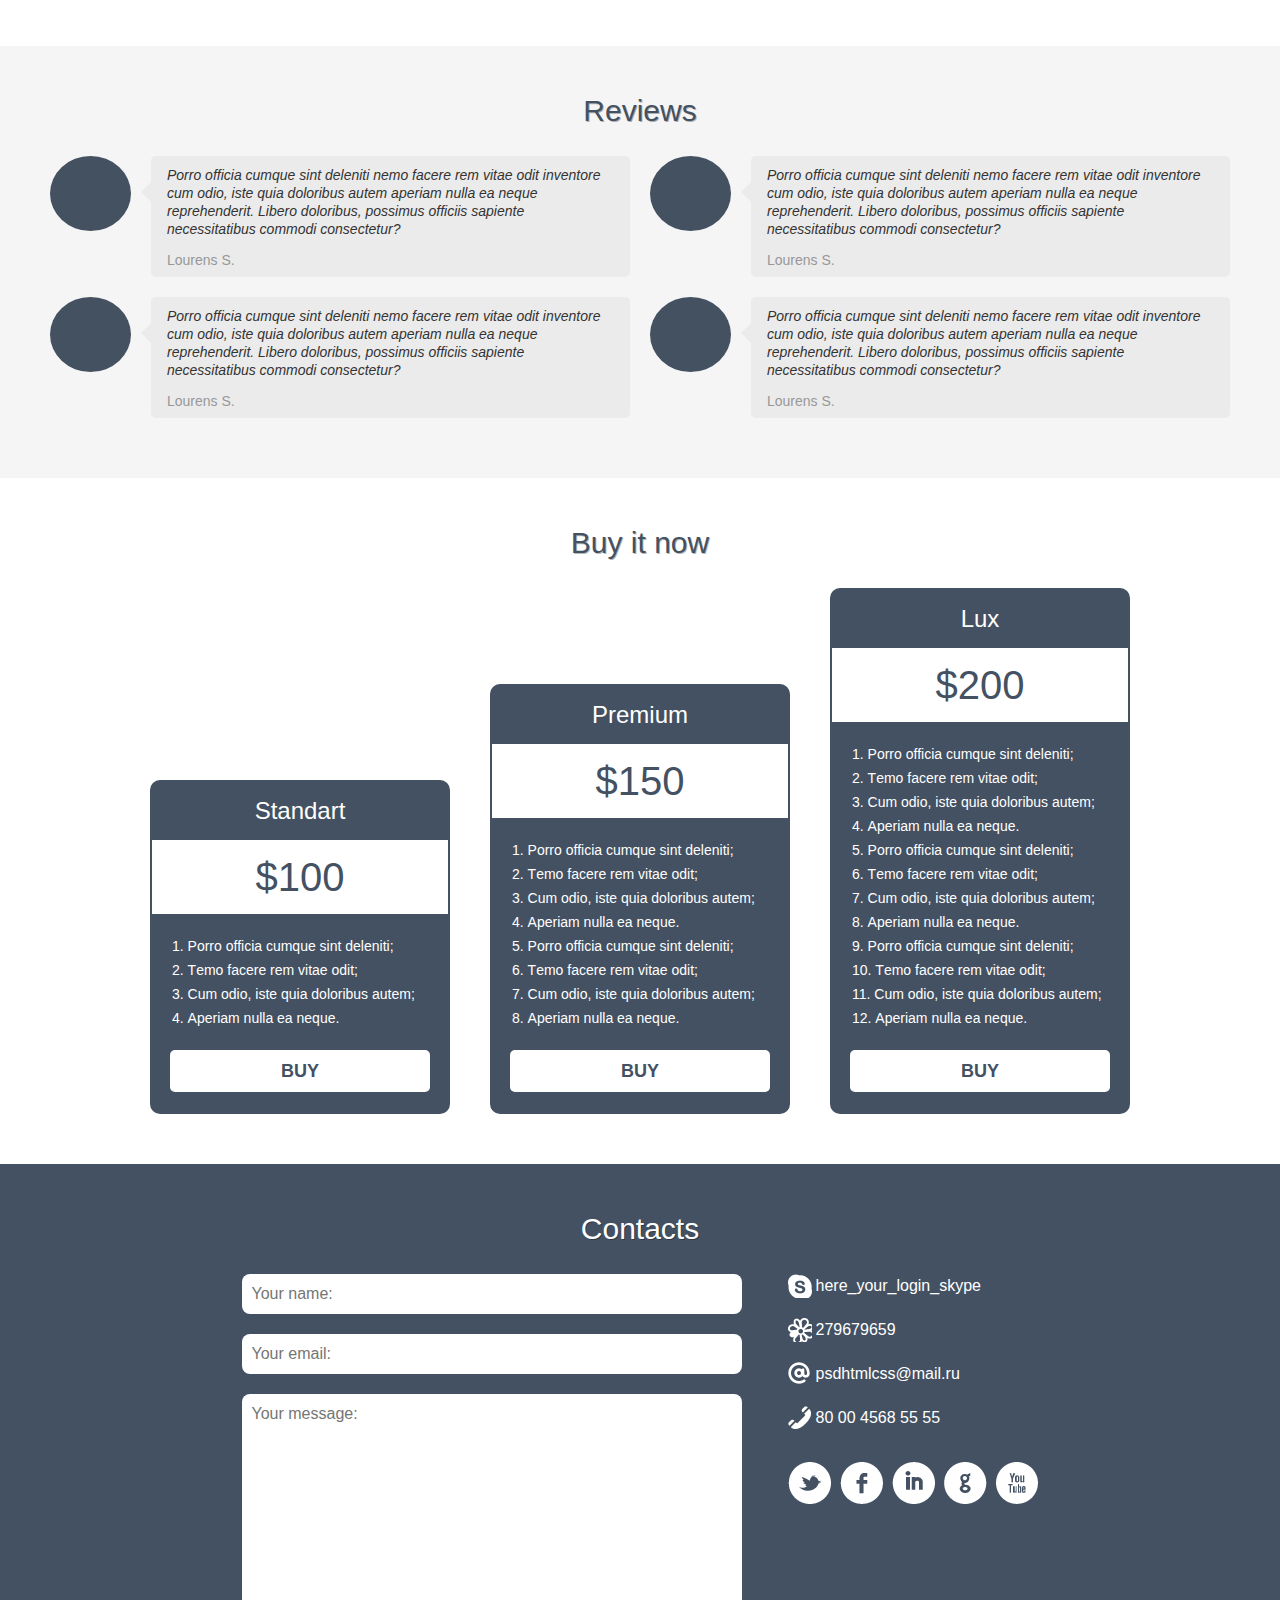
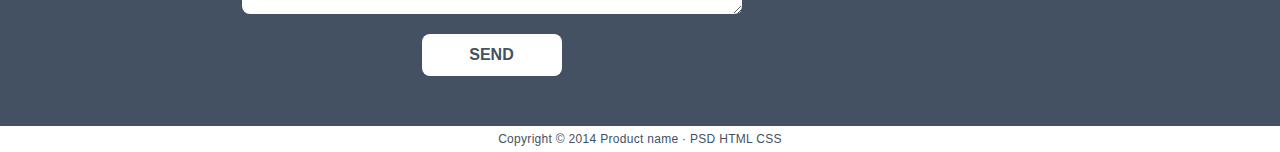
==== commit 0c84fdfc: "Домашнее задание №4" ====
--- a/index.html
+++ b/index.html
@@ -1,210 +1,210 @@
-<!DOCTYPE html>
-<html lang="en">
-   <head>
-      <meta charset="UTF-8">
-      <title>About product</title>
-      <link rel="stylesheet" href="css/normalize.css">
-      <link rel="stylesheet" href="css/style.css">
-   </head>
-   <body>
-      <div class="container">
-         <main>
-            <section class="first clearfix">
-               <div class="leftblock">
-                  <span class="heading1">Product name</span>
-                  <ul class="listing">
-                     <li class="listing-item">Put on this page information about your product</li>
-                     <li class="listing-item">A detailed description of your product</li>
-                     <li class="listing-item">Tell us about the advantages and merits</li>
-                     <li class="listing-item">Associate the page with the payment system</li>
-                  </ul>
-               </div>
-               <img class="first-section_img" src="img/shape.svg" alt="first-section_Product_image" width="469" height="214"> 
-            </section>
-            <section class="second clearfix">
-               <div class="leftblock">
-                  <span class="heading2">About your product</span>
-                  <p class="about-text">Lorem ipsum dolor sit amet, consectetur adipisicing elit. Nobis facilis fuga, illo at. Natus eos, eligendi illum rerum omnis porro ex, magni, explicabo veniam incidunt in quam sapiente ut ipsum.</p>
-                  <p class="about-text">Pariatur iure ab sunt nesciunt, quibusdam odio iste cumque itaque, ipsa vel exercitationem ullam quos aut nostrum cupiditate fuga quaerat quam animi dolores. Sequi itaque, unde perferendis nemo debitis dolor.</p>
-               </div>
-               <video controls muted src="img/video-of-coastline.mp4" width="430" height="242"> </video>
-            </section>
-            <section class="third clearfix">
-               <span class="heading2 align-center">Dignity and pluses product</span>
-               <div class="dignity-wrapper leftblock">
-                  <details>
-                     <summary> Delectus dolorem vero quae beatae quasi dolor deserunt iste amet atque, impedit iure placeat, ullam. Reprehenderit aliquam, nemo cum velit ratione perferendis quas, maxime, quaerat porro totam, dolore minus inventore. </summary>
-                     <p class="about-text">Lorem ipsum dolor sit amet, consectetur adipisicing elit. Quas cum ipsum, optio, sit quidem minus et eius. Reiciendis nam eius quidem, sint quos ducimus, repudiandae perferendis mollitia, ipsum maiores a?</p>
-                  </details>
-                  <details>
-                     <summary> Delectus dolorem vero quae beatae quasi dolor deserunt iste amet atque, impedit iure placeat, ullam. Reprehenderit aliquam, nemo cum velit ratione perferendis quas, maxime, quaerat porro totam, dolore minus inventore. </summary>
-                     <p class="about-text">Lorem ipsum dolor sit amet, consectetur adipisicing elit. Quas cum ipsum, optio, sit quidem minus et eius. Reiciendis nam eius quidem, sint quos ducimus, repudiandae perferendis mollitia, ipsum maiores a?</p>
-                  </details>
-                  <details>
-                     <summary> Delectus dolorem vero quae beatae quasi dolor deserunt iste amet atque, impedit iure placeat, ullam. Reprehenderit aliquam, nemo cum velit ratione perferendis quas, maxime, quaerat porro totam, dolore minus inventore. </summary>
-                     <p class="about-text">Lorem ipsum dolor sit amet, consectetur adipisicing elit. Quas cum ipsum, optio, sit quidem minus et eius. Reiciendis nam eius quidem, sint quos ducimus, repudiandae perferendis mollitia, ipsum maiores a?</p>
-                  </details>
-               </div>
-               <div class="dignity-wrapper leftblock">
-                  <details>
-                     <summary> Delectus dolorem vero quae beatae quasi dolor deserunt iste amet atque, impedit iure placeat, ullam. Reprehenderit aliquam, nemo cum velit ratione perferendis quas, maxime, quaerat porro totam, dolore minus inventore. </summary>
-                     <p class="about-text">Lorem ipsum dolor sit amet, consectetur adipisicing elit. Quas cum ipsum, optio, sit quidem minus et eius. Reiciendis nam eius quidem, sint quos ducimus, repudiandae perferendis mollitia, ipsum maiores a?</p>
-                  </details>
-                  <details>
-                     <summary> Delectus dolorem vero quae beatae quasi dolor deserunt iste amet atque, impedit iure placeat, ullam. Reprehenderit aliquam, nemo cum velit ratione perferendis quas, maxime, quaerat porro totam, dolore minus inventore. </summary>
-                     <p class="about-text">Lorem ipsum dolor sit amet, consectetur adipisicing elit. Quas cum ipsum, optio, sit quidem minus et eius. Reiciendis nam eius quidem, sint quos ducimus, repudiandae perferendis mollitia, ipsum maiores a?</p>
-                  </details>
-                  <details>
-                     <summary> Delectus dolorem vero quae beatae quasi dolor deserunt iste amet atque, impedit iure placeat, ullam. Reprehenderit aliquam, nemo cum velit ratione perferendis quas, maxime, quaerat porro totam, dolore minus inventore. </summary>
-                     <p class="about-text">Lorem ipsum dolor sit amet, consectetur adipisicing elit. Quas cum ipsum, optio, sit quidem minus et eius. Reiciendis nam eius quidem, sint quos ducimus, repudiandae perferendis mollitia, ipsum maiores a?</p>
-                  </details>
-               </div>
-            </section>
-            <section class="fourth clearfix">
-               <span class="heading2 align-center">Scrinshots</span>
-               <figure>
-                  <img src="img/screenshot.png" alt="screenshot_image_1">
-                  <figcaption>
-                     <span class="heading3">The description for the image</span>
-                     <p class="about-text">Pariatur iure ab sunt nesciunt, quibusdam odio iste cumque itaque, ipsa vel exercitationem ullam quos aut nostrum cupiditate fuga quaerat quam animi dolores. Sequi itaque, unde perferendis nemo debitis dolor.</p>
-                  </figcaption>
-               </figure>
-               <figure>
-                  <img src="img/screenshot.png" alt="screenshot_image_1">
-                  <figcaption>
-                     <span class="heading3">The description for the image</span>
-                     <p class="about-text">Pariatur iure ab sunt nesciunt, quibusdam odio iste cumque itaque, ipsa vel exercitationem ullam quos aut nostrum cupiditate fuga quaerat quam animi dolores. Sequi itaque, unde perferendis nemo debitis dolor.</p>
-                  </figcaption>
-               </figure>
-               <figure>
-                  <img src="img/screenshot.png" alt="screenshot_image_1">
-                  <figcaption>
-                     <span class="heading3">The description for the image</span>
-                     <p class="about-text">Pariatur iure ab sunt nesciunt, quibusdam odio iste cumque itaque, ipsa vel exercitationem ullam quos aut nostrum cupiditate fuga quaerat quam animi dolores. Sequi itaque, unde perferendis nemo debitis dolor.</p>
-                  </figcaption>
-               </figure>
-               <figure>
-                  <img src="img/screenshot.png" alt="screenshot_image_1">
-                  <figcaption>
-                     <span class="heading3">The description for the image</span>
-                     <p class="about-text">Pariatur iure ab sunt nesciunt, quibusdam odio iste cumque itaque, ipsa vel exercitationem ullam quos aut nostrum cupiditate fuga quaerat quam animi dolores. Sequi itaque, unde perferendis nemo debitis dolor.</p>
-                  </figcaption>
-               </figure>
-            </section>
-            <section class="fifth clearfix">
-               <span class="heading2 align-center">Reviews</span>
-               <div class="review-item">
-                  <a href="/" class="avatar-link"></a>
-                  <div class="review-item-content">
-                     <p class="review-item-text">Porro officia cumque sint deleniti nemo facere rem vitae odit inventore cum odio, iste quia doloribus autem aperiam nulla ea neque reprehenderit. Libero doloribus, possimus officiis sapiente necessitatibus commodi consectetur?</p>
-                     <span class="review-author">Lourens S.</span> 
-                  </div>
-               </div>
-               <div class="review-item">
-                  <a href="/" class="avatar-link"></a>
-                  <div class="review-item-content">
-                     <p class="review-item-text">Porro officia cumque sint deleniti nemo facere rem vitae odit inventore cum odio, iste quia doloribus autem aperiam nulla ea neque reprehenderit. Libero doloribus, possimus officiis sapiente necessitatibus commodi consectetur?</p>
-                     <span class="review-author">Lourens S.</span> 
-                  </div>
-               </div>
-               <div class="review-item">
-                  <a href="/" class="avatar-link"></a>
-                  <div class="review-item-content">
-                     <p class="review-item-text">Porro officia cumque sint deleniti nemo facere rem vitae odit inventore cum odio, iste quia doloribus autem aperiam nulla ea neque reprehenderit. Libero doloribus, possimus officiis sapiente necessitatibus commodi consectetur?</p>
-                     <span class="review-author">Lourens S.</span> 
-                  </div>
-               </div>
-               <div class="review-item">
-                  <a href="/" class="avatar-link"></a>
-                  <div class="review-item-content">
-                     <p class="review-item-text">Porro officia cumque sint deleniti nemo facere rem vitae odit inventore cum odio, iste quia doloribus autem aperiam nulla ea neque reprehenderit. Libero doloribus, possimus officiis sapiente necessitatibus commodi consectetur?</p>
-                     <span class="review-author">Lourens S.</span> 
-                  </div>
-               </div>
-            </section>
-            <section class="sixth clearfix">
-               <span class="heading2 align-center">Buy it now</span>
-               <div class="buy-wrap">
-                  <div class="buy-item">
-                     <span class="heading3">Standart</span> 
-					 <span class="price">$100</span>
-                     <ol class="buy-item-list">
-                        <li class="buy-list-item">Porro officia cumque sint deleniti;</li>
-                        <li class="buy-list-item">Тemo facere rem vitae odit;</li>
-                        <li class="buy-list-item">Cum odio, iste quia doloribus autem;</li>
-                        <li class="buy-list-item">Aperiam nulla ea neque.</li>
-                     </ol>
-                     <a href="/" class="buy-button">
-						<span class="buy-button-text">buy</span>
-					 </a>
-                  </div>
-                  <div class="buy-item">
-                     <span class="heading3">Premium</span>
-					 <span class="price">$150</span>
-                     <ol class="buy-item-list">
-                        <li class="buy-list-item">Porro officia cumque sint deleniti;</li>
-                        <li class="buy-list-item">Тemo facere rem vitae odit;</li>
-                        <li class="buy-list-item">Cum odio, iste quia doloribus autem;</li>
-                        <li class="buy-list-item">Aperiam nulla ea neque.</li>
-                        <li class="buy-list-item">Porro officia cumque sint deleniti;</li>
-                        <li class="buy-list-item">Тemo facere rem vitae odit;</li>
-                        <li class="buy-list-item">Cum odio, iste quia doloribus autem;</li>
-                        <li class="buy-list-item">Aperiam nulla ea neque.</li>
-                     </ol>
-                     <a href="/" class="buy-button"> 
-						<span class="buy-button-text">buy</span> 
-					 </a>
-                  </div>
-                  <div class="buy-item">
-                     <span class="heading3">Lux</span>
-					 <span class="price">$200</span>
-                     <ol class="buy-item-list">
-                        <li class="buy-list-item">Porro officia cumque sint deleniti;</li>
-                        <li class="buy-list-item">Тemo facere rem vitae odit;</li>
-                        <li class="buy-list-item">Cum odio, iste quia doloribus autem;</li>
-                        <li class="buy-list-item">Aperiam nulla ea neque.</li>
-                        <li class="buy-list-item">Porro officia cumque sint deleniti;</li>
-                        <li class="buy-list-item">Тemo facere rem vitae odit;</li>
-                        <li class="buy-list-item">Cum odio, iste quia doloribus autem;</li>
-                        <li class="buy-list-item">Aperiam nulla ea neque.</li>
-                        <li class="buy-list-item">Porro officia cumque sint deleniti;</li>
-                        <li class="buy-list-item">Тemo facere rem vitae odit;</li>
-                        <li class="buy-list-item">Cum odio, iste quia doloribus autem;</li>
-                        <li class="buy-list-item">Aperiam nulla ea neque.</li>
-                     </ol>
-                     <a href="/" class="buy-button"> 
-						<span class="buy-button-text">buy</span> 
-					 </a>
-                  </div>
-               </div>
-            </section>
-         </main>
-         <footer class="clearfix">
-            <div class="footer-main">
-               <span class="heading2 align-center">Contacts</span>
-               <form class="contact-us">
-                  <input type="text" placeholder="Your name:">
-                  <input type="email" placeholder="Your email:">
-                  <textarea name="" id="" cols="30" rows="10" placeholder="Your message:"></textarea>
-                  <input type="submit" value="Send"> 
-               </form>
-               <div class="contacts">
-				  <span class="skype">here_your_login_skype</span> 
-				  <span class="icq">279679659</span> 
-				  <span class="email">psdhtmlcss@mail.ru</span> 
-				  <span class="phone">80 00 4568 55 55</span>
-                  <a class="twitter" href="/"></a>
-                  <a class="facebook" href="/"></a>
-                  <a class="linkedin" href="/"></a>
-                  <a class="google" href="/"></a>
-                  <a class="youtube" href="/"></a>
-               </div>
-            </div>
-            <div class="copyright">
-				<span>Copyright &copy; 2014 Product name · </span>
-				<span class="uppercase">psd html css</span>
-			</div>
-         </footer>
-      </div>
-   </body>
+<!DOCTYPE html>
+<html lang="en">
+   <head>
+      <meta charset="UTF-8">
+      <title>About product</title>
+      <link rel="stylesheet" href="css/normalize.css">
+      <link rel="stylesheet" href="css/style.css">
+   </head>
+   <body>
+      <div class="container">
+         <main>
+            <section class="first clearfix">
+               <div class="leftblock">
+                  <span class="heading1">Product name</span>
+                  <ul class="listing">
+                     <li class="listing-item">Put on this page information about your product</li>
+                     <li class="listing-item">A detailed description of your product</li>
+                     <li class="listing-item">Tell us about the advantages and merits</li>
+                     <li class="listing-item">Associate the page with the payment system</li>
+                  </ul>
+               </div>
+               <img class="first-section_img" src="img/shape.svg" alt="first-section_Product_image" width="469" height="214"> 
+            </section>
+            <section class="second clearfix">
+               <div class="leftblock">
+                  <span class="heading2">About your product</span>
+                  <p class="about-text">Lorem ipsum dolor sit amet, consectetur adipisicing elit. Nobis facilis fuga, illo at. Natus eos, eligendi illum rerum omnis porro ex, magni, explicabo veniam incidunt in quam sapiente ut ipsum.</p>
+                  <p class="about-text">Pariatur iure ab sunt nesciunt, quibusdam odio iste cumque itaque, ipsa vel exercitationem ullam quos aut nostrum cupiditate fuga quaerat quam animi dolores. Sequi itaque, unde perferendis nemo debitis dolor.</p>
+               </div>
+               <video controls muted src="img/video-of-coastline.mp4" width="430" height="242"> </video>
+            </section>
+            <section class="third clearfix">
+               <span class="heading2 align-center">Dignity and pluses product</span>
+               <div class="dignity-wrapper leftblock">
+                  <details>
+                     <summary> Delectus dolorem vero quae beatae quasi dolor deserunt iste amet atque, impedit iure placeat, ullam. Reprehenderit aliquam, nemo cum velit ratione perferendis quas, maxime, quaerat porro totam, dolore minus inventore. </summary>
+                     <p class="about-text">Lorem ipsum dolor sit amet, consectetur adipisicing elit. Quas cum ipsum, optio, sit quidem minus et eius. Reiciendis nam eius quidem, sint quos ducimus, repudiandae perferendis mollitia, ipsum maiores a?</p>
+                  </details>
+                  <details>
+                     <summary> Delectus dolorem vero quae beatae quasi dolor deserunt iste amet atque, impedit iure placeat, ullam. Reprehenderit aliquam, nemo cum velit ratione perferendis quas, maxime, quaerat porro totam, dolore minus inventore. </summary>
+                     <p class="about-text">Lorem ipsum dolor sit amet, consectetur adipisicing elit. Quas cum ipsum, optio, sit quidem minus et eius. Reiciendis nam eius quidem, sint quos ducimus, repudiandae perferendis mollitia, ipsum maiores a?</p>
+                  </details>
+                  <details>
+                     <summary> Delectus dolorem vero quae beatae quasi dolor deserunt iste amet atque, impedit iure placeat, ullam. Reprehenderit aliquam, nemo cum velit ratione perferendis quas, maxime, quaerat porro totam, dolore minus inventore. </summary>
+                     <p class="about-text">Lorem ipsum dolor sit amet, consectetur adipisicing elit. Quas cum ipsum, optio, sit quidem minus et eius. Reiciendis nam eius quidem, sint quos ducimus, repudiandae perferendis mollitia, ipsum maiores a?</p>
+                  </details>
+               </div>
+               <div class="dignity-wrapper leftblock">
+                  <details>
+                     <summary> Delectus dolorem vero quae beatae quasi dolor deserunt iste amet atque, impedit iure placeat, ullam. Reprehenderit aliquam, nemo cum velit ratione perferendis quas, maxime, quaerat porro totam, dolore minus inventore. </summary>
+                     <p class="about-text">Lorem ipsum dolor sit amet, consectetur adipisicing elit. Quas cum ipsum, optio, sit quidem minus et eius. Reiciendis nam eius quidem, sint quos ducimus, repudiandae perferendis mollitia, ipsum maiores a?</p>
+                  </details>
+                  <details>
+                     <summary> Delectus dolorem vero quae beatae quasi dolor deserunt iste amet atque, impedit iure placeat, ullam. Reprehenderit aliquam, nemo cum velit ratione perferendis quas, maxime, quaerat porro totam, dolore minus inventore. </summary>
+                     <p class="about-text">Lorem ipsum dolor sit amet, consectetur adipisicing elit. Quas cum ipsum, optio, sit quidem minus et eius. Reiciendis nam eius quidem, sint quos ducimus, repudiandae perferendis mollitia, ipsum maiores a?</p>
+                  </details>
+                  <details>
+                     <summary> Delectus dolorem vero quae beatae quasi dolor deserunt iste amet atque, impedit iure placeat, ullam. Reprehenderit aliquam, nemo cum velit ratione perferendis quas, maxime, quaerat porro totam, dolore minus inventore. </summary>
+                     <p class="about-text">Lorem ipsum dolor sit amet, consectetur adipisicing elit. Quas cum ipsum, optio, sit quidem minus et eius. Reiciendis nam eius quidem, sint quos ducimus, repudiandae perferendis mollitia, ipsum maiores a?</p>
+                  </details>
+               </div>
+            </section>
+            <section class="fourth clearfix">
+               <span class="heading2 align-center">Scrinshots</span>
+               <figure>
+                  <img src="img/screenshot.png" alt="screenshot_image_1">
+                  <figcaption>
+                     <span class="heading3">The description for the image</span>
+                     <p class="about-text">Pariatur iure ab sunt nesciunt, quibusdam odio iste cumque itaque, ipsa vel exercitationem ullam quos aut nostrum cupiditate fuga quaerat quam animi dolores. Sequi itaque, unde perferendis nemo debitis dolor.</p>
+                  </figcaption>
+               </figure>
+               <figure>
+                  <img src="img/screenshot.png" alt="screenshot_image_1">
+                  <figcaption>
+                     <span class="heading3">The description for the image</span>
+                     <p class="about-text">Pariatur iure ab sunt nesciunt, quibusdam odio iste cumque itaque, ipsa vel exercitationem ullam quos aut nostrum cupiditate fuga quaerat quam animi dolores. Sequi itaque, unde perferendis nemo debitis dolor.</p>
+                  </figcaption>
+               </figure>
+               <figure>
+                  <img src="img/screenshot.png" alt="screenshot_image_1">
+                  <figcaption>
+                     <span class="heading3">The description for the image</span>
+                     <p class="about-text">Pariatur iure ab sunt nesciunt, quibusdam odio iste cumque itaque, ipsa vel exercitationem ullam quos aut nostrum cupiditate fuga quaerat quam animi dolores. Sequi itaque, unde perferendis nemo debitis dolor.</p>
+                  </figcaption>
+               </figure>
+               <figure>
+                  <img src="img/screenshot.png" alt="screenshot_image_1">
+                  <figcaption>
+                     <span class="heading3">The description for the image</span>
+                     <p class="about-text">Pariatur iure ab sunt nesciunt, quibusdam odio iste cumque itaque, ipsa vel exercitationem ullam quos aut nostrum cupiditate fuga quaerat quam animi dolores. Sequi itaque, unde perferendis nemo debitis dolor.</p>
+                  </figcaption>
+               </figure>
+            </section>
+            <section class="fifth clearfix">
+               <span class="heading2 align-center">Reviews</span>
+               <div class="review-item">
+                  <a href="/" class="avatar-link"></a>
+                  <div class="review-item-content">
+                     <p class="review-item-text">Porro officia cumque sint deleniti nemo facere rem vitae odit inventore cum odio, iste quia doloribus autem aperiam nulla ea neque reprehenderit. Libero doloribus, possimus officiis sapiente necessitatibus commodi consectetur?</p>
+                     <span class="review-author">Lourens S.</span> 
+                  </div>
+               </div>
+               <div class="review-item">
+                  <a href="/" class="avatar-link"></a>
+                  <div class="review-item-content">
+                     <p class="review-item-text">Porro officia cumque sint deleniti nemo facere rem vitae odit inventore cum odio, iste quia doloribus autem aperiam nulla ea neque reprehenderit. Libero doloribus, possimus officiis sapiente necessitatibus commodi consectetur?</p>
+                     <span class="review-author">Lourens S.</span> 
+                  </div>
+               </div>
+               <div class="review-item">
+                  <a href="/" class="avatar-link"></a>
+                  <div class="review-item-content">
+                     <p class="review-item-text">Porro officia cumque sint deleniti nemo facere rem vitae odit inventore cum odio, iste quia doloribus autem aperiam nulla ea neque reprehenderit. Libero doloribus, possimus officiis sapiente necessitatibus commodi consectetur?</p>
+                     <span class="review-author">Lourens S.</span> 
+                  </div>
+               </div>
+               <div class="review-item">
+                  <a href="/" class="avatar-link"></a>
+                  <div class="review-item-content">
+                     <p class="review-item-text">Porro officia cumque sint deleniti nemo facere rem vitae odit inventore cum odio, iste quia doloribus autem aperiam nulla ea neque reprehenderit. Libero doloribus, possimus officiis sapiente necessitatibus commodi consectetur?</p>
+                     <span class="review-author">Lourens S.</span> 
+                  </div>
+               </div>
+            </section>
+            <section class="sixth clearfix">
+               <span class="heading2 align-center">Buy it now</span>
+               <div class="buy-wrap">
+                  <div class="buy-item">
+                     <span class="heading3">Standart</span> 
+					 <span class="price">$100</span>
+                     <ol class="buy-item-list">
+                        <li class="buy-list-item">Porro officia cumque sint deleniti;</li>
+                        <li class="buy-list-item">Тemo facere rem vitae odit;</li>
+                        <li class="buy-list-item">Cum odio, iste quia doloribus autem;</li>
+                        <li class="buy-list-item">Aperiam nulla ea neque.</li>
+                     </ol>
+                     <a href="/" class="buy-button">
+						<span class="buy-button-text">buy</span>
+					 </a>
+                  </div>
+                  <div class="buy-item">
+                     <span class="heading3">Premium</span>
+					 <span class="price">$150</span>
+                     <ol class="buy-item-list">
+                        <li class="buy-list-item">Porro officia cumque sint deleniti;</li>
+                        <li class="buy-list-item">Тemo facere rem vitae odit;</li>
+                        <li class="buy-list-item">Cum odio, iste quia doloribus autem;</li>
+                        <li class="buy-list-item">Aperiam nulla ea neque.</li>
+                        <li class="buy-list-item">Porro officia cumque sint deleniti;</li>
+                        <li class="buy-list-item">Тemo facere rem vitae odit;</li>
+                        <li class="buy-list-item">Cum odio, iste quia doloribus autem;</li>
+                        <li class="buy-list-item">Aperiam nulla ea neque.</li>
+                     </ol>
+                     <a href="/" class="buy-button"> 
+						<span class="buy-button-text">buy</span> 
+					 </a>
+                  </div>
+                  <div class="buy-item">
+                     <span class="heading3">Lux</span>
+					 <span class="price">$200</span>
+                     <ol class="buy-item-list">
+                        <li class="buy-list-item">Porro officia cumque sint deleniti;</li>
+                        <li class="buy-list-item">Тemo facere rem vitae odit;</li>
+                        <li class="buy-list-item">Cum odio, iste quia doloribus autem;</li>
+                        <li class="buy-list-item">Aperiam nulla ea neque.</li>
+                        <li class="buy-list-item">Porro officia cumque sint deleniti;</li>
+                        <li class="buy-list-item">Тemo facere rem vitae odit;</li>
+                        <li class="buy-list-item">Cum odio, iste quia doloribus autem;</li>
+                        <li class="buy-list-item">Aperiam nulla ea neque.</li>
+                        <li class="buy-list-item">Porro officia cumque sint deleniti;</li>
+                        <li class="buy-list-item">Тemo facere rem vitae odit;</li>
+                        <li class="buy-list-item">Cum odio, iste quia doloribus autem;</li>
+                        <li class="buy-list-item">Aperiam nulla ea neque.</li>
+                     </ol>
+                     <a href="/" class="buy-button"> 
+						<span class="buy-button-text">buy</span> 
+					 </a>
+                  </div>
+               </div>
+            </section>
+         </main>
+         <footer class="clearfix">
+            <div class="footer-main">
+               <span class="heading2 align-center">Contacts</span>
+               <form class="contact-us">
+                  <input type="text" placeholder="Your name:">
+                  <input type="email" placeholder="Your email:">
+                  <textarea name="" id="" cols="30" rows="10" placeholder="Your message:"></textarea>
+                  <input type="submit" value="Send"> 
+               </form>
+               <div class="contacts">
+				  <span class="skype">here_your_login_skype</span> 
+				  <span class="icq">279679659</span> 
+				  <span class="email">psdhtmlcss@mail.ru</span> 
+				  <span class="phone">80 00 4568 55 55</span>
+                  <a class="twitter" href="/"></a>
+                  <a class="facebook" href="/"></a>
+                  <a class="linkedin" href="/"></a>
+                  <a class="google" href="/"></a>
+                  <a class="youtube" href="/"></a>
+               </div>
+            </div>
+            <div class="copyright">
+				<span>Copyright &copy; 2014 Product name · </span>
+				<span class="uppercase">psd html css</span>
+			</div>
+         </footer>
+      </div>
+   </body>
 </html>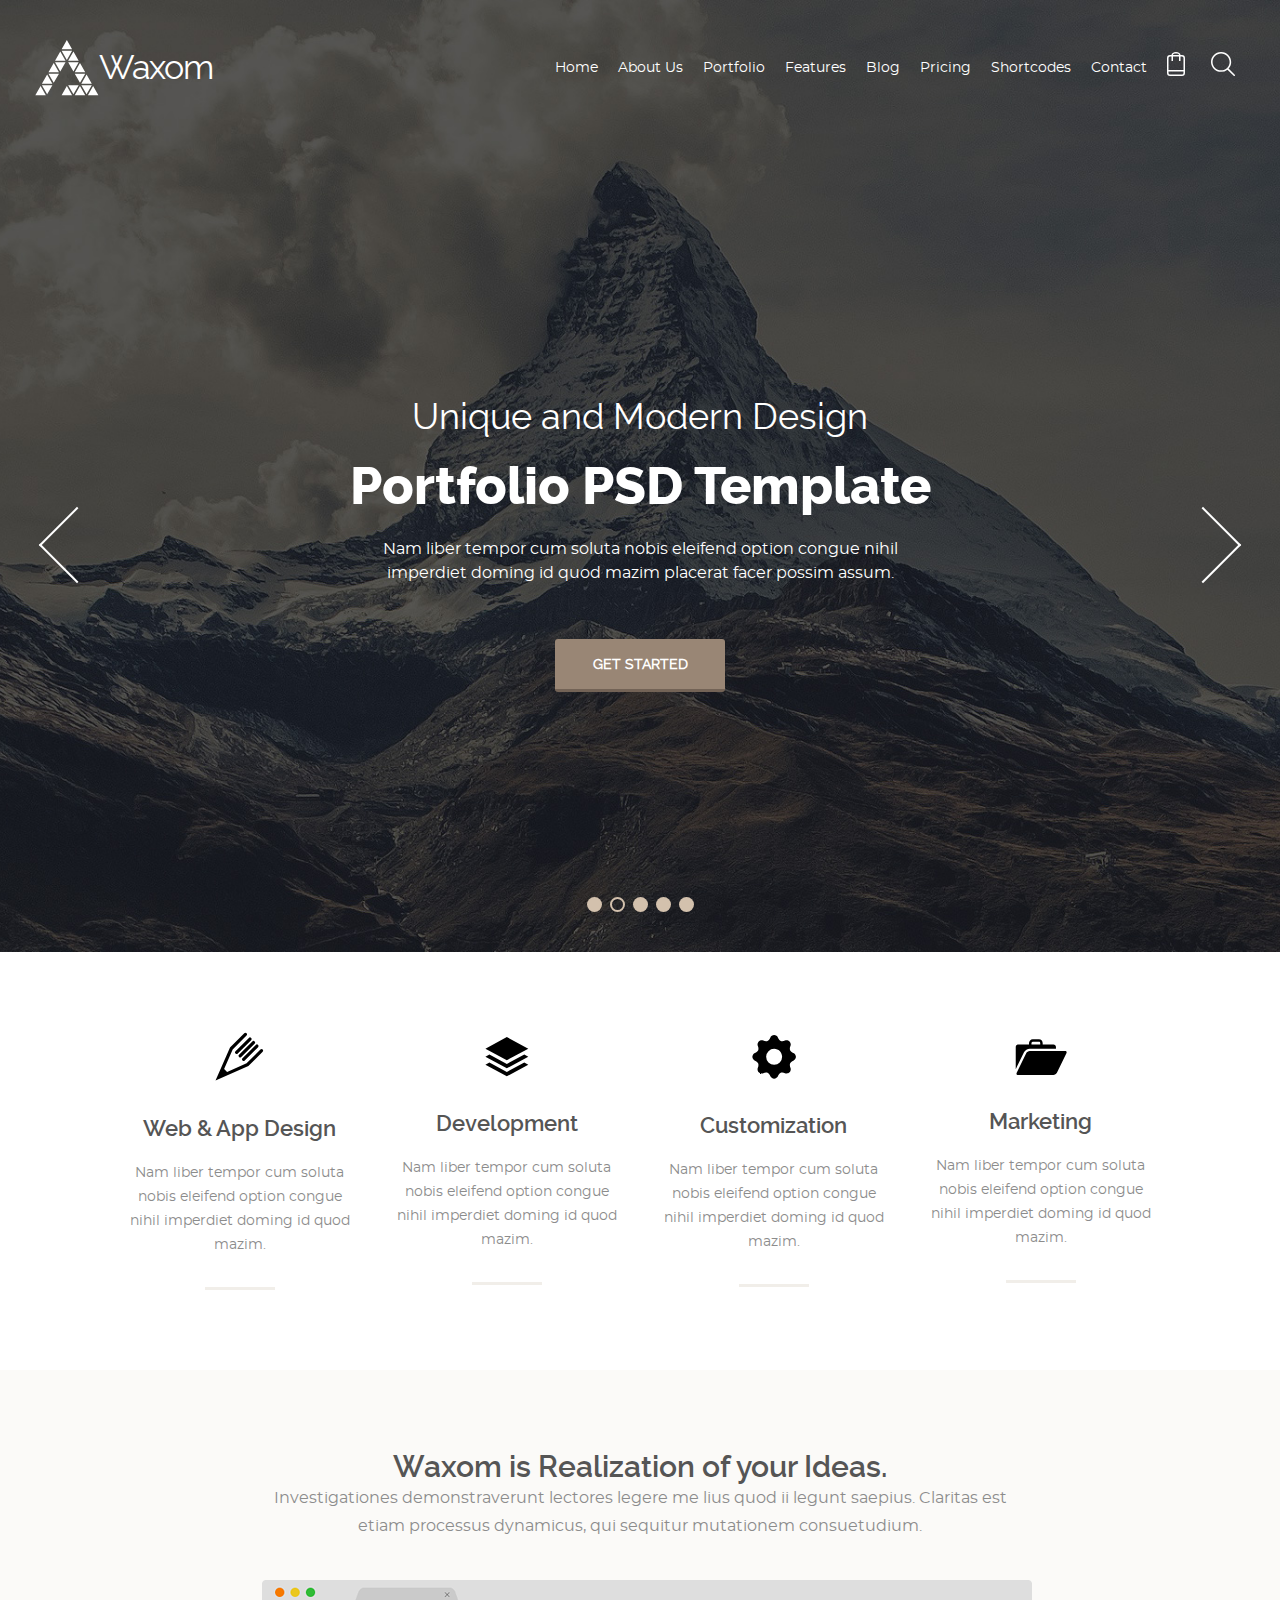
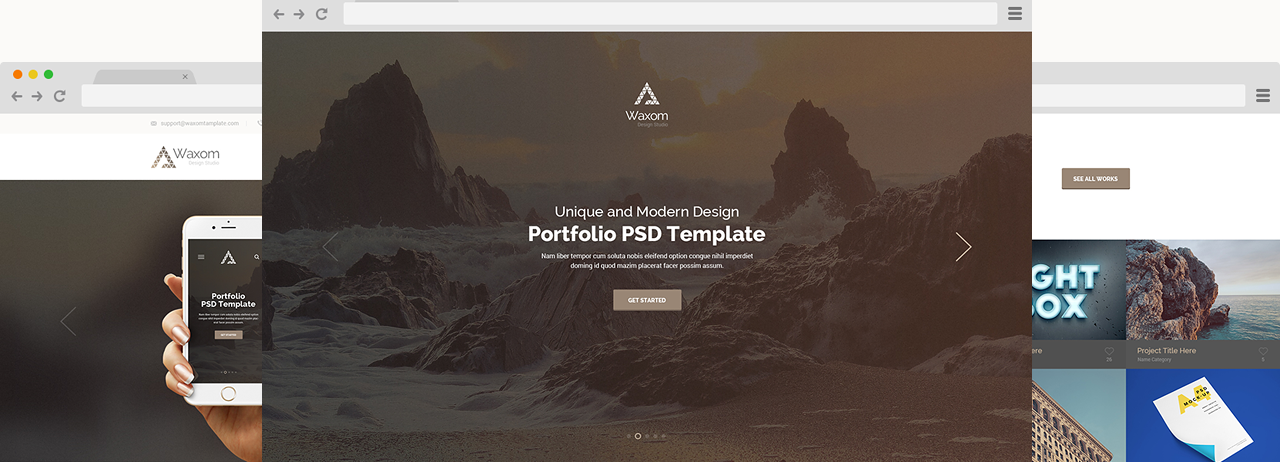
==== commit e9e98071: "Домашнее задание №6" ====
--- a/index.html
+++ b/index.html
@@ -2,209 +2,108 @@
 <html lang="en">
    <head>
       <meta charset="UTF-8">
-      <title>About product</title>
+      <title>Waxom</title>
       <link rel="stylesheet" href="css/normalize.css">
       <link rel="stylesheet" href="css/style.css">
    </head>
    <body>
-      <div class="container">
-         <main>
-            <section class="first clearfix">
-               <div class="leftblock">
-                  <span class="heading1">Product name</span>
-                  <ul class="listing">
-                     <li class="listing-item">Put on this page information about your product</li>
-                     <li class="listing-item">A detailed description of your product</li>
-                     <li class="listing-item">Tell us about the advantages and merits</li>
-                     <li class="listing-item">Associate the page with the payment system</li>
-                  </ul>
-               </div>
-               <img class="first-section_img" src="img/shape.svg" alt="first-section_Product_image" width="469" height="214"> 
-            </section>
-            <section class="second clearfix">
-               <div class="leftblock">
-                  <span class="heading2">About your product</span>
-                  <p class="about-text">Lorem ipsum dolor sit amet, consectetur adipisicing elit. Nobis facilis fuga, illo at. Natus eos, eligendi illum rerum omnis porro ex, magni, explicabo veniam incidunt in quam sapiente ut ipsum.</p>
-                  <p class="about-text">Pariatur iure ab sunt nesciunt, quibusdam odio iste cumque itaque, ipsa vel exercitationem ullam quos aut nostrum cupiditate fuga quaerat quam animi dolores. Sequi itaque, unde perferendis nemo debitis dolor.</p>
-               </div>
-               <video controls muted src="img/video-of-coastline.mp4" width="430" height="242"> </video>
-            </section>
-            <section class="third clearfix">
-               <span class="heading2 align-center">Dignity and pluses product</span>
-               <div class="dignity-wrapper leftblock">
-                  <details>
-                     <summary> Delectus dolorem vero quae beatae quasi dolor deserunt iste amet atque, impedit iure placeat, ullam. Reprehenderit aliquam, nemo cum velit ratione perferendis quas, maxime, quaerat porro totam, dolore minus inventore. </summary>
-                     <p class="about-text">Lorem ipsum dolor sit amet, consectetur adipisicing elit. Quas cum ipsum, optio, sit quidem minus et eius. Reiciendis nam eius quidem, sint quos ducimus, repudiandae perferendis mollitia, ipsum maiores a?</p>
-                  </details>
-                  <details>
-                     <summary> Delectus dolorem vero quae beatae quasi dolor deserunt iste amet atque, impedit iure placeat, ullam. Reprehenderit aliquam, nemo cum velit ratione perferendis quas, maxime, quaerat porro totam, dolore minus inventore. </summary>
-                     <p class="about-text">Lorem ipsum dolor sit amet, consectetur adipisicing elit. Quas cum ipsum, optio, sit quidem minus et eius. Reiciendis nam eius quidem, sint quos ducimus, repudiandae perferendis mollitia, ipsum maiores a?</p>
-                  </details>
-                  <details>
-                     <summary> Delectus dolorem vero quae beatae quasi dolor deserunt iste amet atque, impedit iure placeat, ullam. Reprehenderit aliquam, nemo cum velit ratione perferendis quas, maxime, quaerat porro totam, dolore minus inventore. </summary>
-                     <p class="about-text">Lorem ipsum dolor sit amet, consectetur adipisicing elit. Quas cum ipsum, optio, sit quidem minus et eius. Reiciendis nam eius quidem, sint quos ducimus, repudiandae perferendis mollitia, ipsum maiores a?</p>
-                  </details>
-               </div>
-               <div class="dignity-wrapper leftblock">
-                  <details>
-                     <summary> Delectus dolorem vero quae beatae quasi dolor deserunt iste amet atque, impedit iure placeat, ullam. Reprehenderit aliquam, nemo cum velit ratione perferendis quas, maxime, quaerat porro totam, dolore minus inventore. </summary>
-                     <p class="about-text">Lorem ipsum dolor sit amet, consectetur adipisicing elit. Quas cum ipsum, optio, sit quidem minus et eius. Reiciendis nam eius quidem, sint quos ducimus, repudiandae perferendis mollitia, ipsum maiores a?</p>
-                  </details>
-                  <details>
-                     <summary> Delectus dolorem vero quae beatae quasi dolor deserunt iste amet atque, impedit iure placeat, ullam. Reprehenderit aliquam, nemo cum velit ratione perferendis quas, maxime, quaerat porro totam, dolore minus inventore. </summary>
-                     <p class="about-text">Lorem ipsum dolor sit amet, consectetur adipisicing elit. Quas cum ipsum, optio, sit quidem minus et eius. Reiciendis nam eius quidem, sint quos ducimus, repudiandae perferendis mollitia, ipsum maiores a?</p>
-                  </details>
-                  <details>
-                     <summary> Delectus dolorem vero quae beatae quasi dolor deserunt iste amet atque, impedit iure placeat, ullam. Reprehenderit aliquam, nemo cum velit ratione perferendis quas, maxime, quaerat porro totam, dolore minus inventore. </summary>
-                     <p class="about-text">Lorem ipsum dolor sit amet, consectetur adipisicing elit. Quas cum ipsum, optio, sit quidem minus et eius. Reiciendis nam eius quidem, sint quos ducimus, repudiandae perferendis mollitia, ipsum maiores a?</p>
-                  </details>
-               </div>
-            </section>
-            <section class="fourth clearfix">
-               <span class="heading2 align-center">Scrinshots</span>
-               <figure>
-                  <img src="img/screenshot.png" alt="screenshot_image_1">
-                  <figcaption>
-                     <span class="heading3">The description for the image</span>
-                     <p class="about-text">Pariatur iure ab sunt nesciunt, quibusdam odio iste cumque itaque, ipsa vel exercitationem ullam quos aut nostrum cupiditate fuga quaerat quam animi dolores. Sequi itaque, unde perferendis nemo debitis dolor.</p>
-                  </figcaption>
-               </figure>
-               <figure>
-                  <img src="img/screenshot.png" alt="screenshot_image_1">
-                  <figcaption>
-                     <span class="heading3">The description for the image</span>
-                     <p class="about-text">Pariatur iure ab sunt nesciunt, quibusdam odio iste cumque itaque, ipsa vel exercitationem ullam quos aut nostrum cupiditate fuga quaerat quam animi dolores. Sequi itaque, unde perferendis nemo debitis dolor.</p>
-                  </figcaption>
-               </figure>
-               <figure>
-                  <img src="img/screenshot.png" alt="screenshot_image_1">
-                  <figcaption>
-                     <span class="heading3">The description for the image</span>
-                     <p class="about-text">Pariatur iure ab sunt nesciunt, quibusdam odio iste cumque itaque, ipsa vel exercitationem ullam quos aut nostrum cupiditate fuga quaerat quam animi dolores. Sequi itaque, unde perferendis nemo debitis dolor.</p>
-                  </figcaption>
-               </figure>
-               <figure>
-                  <img src="img/screenshot.png" alt="screenshot_image_1">
-                  <figcaption>
-                     <span class="heading3">The description for the image</span>
-                     <p class="about-text">Pariatur iure ab sunt nesciunt, quibusdam odio iste cumque itaque, ipsa vel exercitationem ullam quos aut nostrum cupiditate fuga quaerat quam animi dolores. Sequi itaque, unde perferendis nemo debitis dolor.</p>
-                  </figcaption>
-               </figure>
-            </section>
-            <section class="fifth clearfix">
-               <span class="heading2 align-center">Reviews</span>
-               <div class="review-item">
-                  <a href="/" class="avatar-link"></a>
-                  <div class="review-item-content">
-                     <p class="review-item-text">Porro officia cumque sint deleniti nemo facere rem vitae odit inventore cum odio, iste quia doloribus autem aperiam nulla ea neque reprehenderit. Libero doloribus, possimus officiis sapiente necessitatibus commodi consectetur?</p>
-                     <span class="review-author">Lourens S.</span> 
-                  </div>
-               </div>
-               <div class="review-item">
-                  <a href="/" class="avatar-link"></a>
-                  <div class="review-item-content">
-                     <p class="review-item-text">Porro officia cumque sint deleniti nemo facere rem vitae odit inventore cum odio, iste quia doloribus autem aperiam nulla ea neque reprehenderit. Libero doloribus, possimus officiis sapiente necessitatibus commodi consectetur?</p>
-                     <span class="review-author">Lourens S.</span> 
-                  </div>
-               </div>
-               <div class="review-item">
-                  <a href="/" class="avatar-link"></a>
-                  <div class="review-item-content">
-                     <p class="review-item-text">Porro officia cumque sint deleniti nemo facere rem vitae odit inventore cum odio, iste quia doloribus autem aperiam nulla ea neque reprehenderit. Libero doloribus, possimus officiis sapiente necessitatibus commodi consectetur?</p>
-                     <span class="review-author">Lourens S.</span> 
-                  </div>
-               </div>
-               <div class="review-item">
-                  <a href="/" class="avatar-link"></a>
-                  <div class="review-item-content">
-                     <p class="review-item-text">Porro officia cumque sint deleniti nemo facere rem vitae odit inventore cum odio, iste quia doloribus autem aperiam nulla ea neque reprehenderit. Libero doloribus, possimus officiis sapiente necessitatibus commodi consectetur?</p>
-                     <span class="review-author">Lourens S.</span> 
-                  </div>
-               </div>
-            </section>
-            <section class="sixth clearfix">
-               <span class="heading2 align-center">Buy it now</span>
-               <div class="buy-wrap">
-                  <div class="buy-item">
-                     <span class="heading3">Standart</span> 
-					 <span class="price">$100</span>
-                     <ol class="buy-item-list">
-                        <li class="buy-list-item">Porro officia cumque sint deleniti;</li>
-                        <li class="buy-list-item">Тemo facere rem vitae odit;</li>
-                        <li class="buy-list-item">Cum odio, iste quia doloribus autem;</li>
-                        <li class="buy-list-item">Aperiam nulla ea neque.</li>
-                     </ol>
-                     <a href="/" class="buy-button">
-						<span class="buy-button-text">buy</span>
-					 </a>
-                  </div>
-                  <div class="buy-item">
-                     <span class="heading3">Premium</span>
-					 <span class="price">$150</span>
-                     <ol class="buy-item-list">
-                        <li class="buy-list-item">Porro officia cumque sint deleniti;</li>
-                        <li class="buy-list-item">Тemo facere rem vitae odit;</li>
-                        <li class="buy-list-item">Cum odio, iste quia doloribus autem;</li>
-                        <li class="buy-list-item">Aperiam nulla ea neque.</li>
-                        <li class="buy-list-item">Porro officia cumque sint deleniti;</li>
-                        <li class="buy-list-item">Тemo facere rem vitae odit;</li>
-                        <li class="buy-list-item">Cum odio, iste quia doloribus autem;</li>
-                        <li class="buy-list-item">Aperiam nulla ea neque.</li>
-                     </ol>
-                     <a href="/" class="buy-button"> 
-						<span class="buy-button-text">buy</span> 
-					 </a>
-                  </div>
-                  <div class="buy-item">
-                     <span class="heading3">Lux</span>
-					 <span class="price">$200</span>
-                     <ol class="buy-item-list">
-                        <li class="buy-list-item">Porro officia cumque sint deleniti;</li>
-                        <li class="buy-list-item">Тemo facere rem vitae odit;</li>
-                        <li class="buy-list-item">Cum odio, iste quia doloribus autem;</li>
-                        <li class="buy-list-item">Aperiam nulla ea neque.</li>
-                        <li class="buy-list-item">Porro officia cumque sint deleniti;</li>
-                        <li class="buy-list-item">Тemo facere rem vitae odit;</li>
-                        <li class="buy-list-item">Cum odio, iste quia doloribus autem;</li>
-                        <li class="buy-list-item">Aperiam nulla ea neque.</li>
-                        <li class="buy-list-item">Porro officia cumque sint deleniti;</li>
-                        <li class="buy-list-item">Тemo facere rem vitae odit;</li>
-                        <li class="buy-list-item">Cum odio, iste quia doloribus autem;</li>
-                        <li class="buy-list-item">Aperiam nulla ea neque.</li>
-                     </ol>
-                     <a href="/" class="buy-button"> 
-						<span class="buy-button-text">buy</span> 
-					 </a>
-                  </div>
-               </div>
-            </section>
-         </main>
-         <footer class="clearfix">
-            <div class="footer-main">
-               <span class="heading2 align-center">Contacts</span>
-               <form class="contact-us">
-                  <input type="text" placeholder="Your name:">
-                  <input type="email" placeholder="Your email:">
-                  <textarea name="" id="" cols="30" rows="10" placeholder="Your message:"></textarea>
-                  <input type="submit" value="Send"> 
-               </form>
-               <div class="contacts">
-				  <span class="skype">here_your_login_skype</span> 
-				  <span class="icq">279679659</span> 
-				  <span class="email">psdhtmlcss@mail.ru</span> 
-				  <span class="phone">80 00 4568 55 55</span>
-                  <a class="twitter" href="/"></a>
-                  <a class="facebook" href="/"></a>
-                  <a class="linkedin" href="/"></a>
-                  <a class="google" href="/"></a>
-                  <a class="youtube" href="/"></a>
-               </div>
+      <header>
+         <nav class="top-nav">
+            <a href="/" class="logo">
+               <svg class="logo-img" xmlns="http://www.w3.org/2000/svg" width="64" height="56">
+                  <path d="M31.854 19.905L26.6 10.713h10.508zm-1.314.766H20.032l5.254-9.191zm2.628 0l5.254-9.191 5.254 9.191zm10.508 1.53l-5.254 9.189-5.254-9.188zm-13.136 0l-5.254 9.189-5.254-9.188zm-11.822.766l5.253 9.187H13.465zm21.02 9.187l5.252-9.187 5.253 9.187zm-2.63-22.97H26.6l5.254-9.19zm2.63 24.502h10.505l-5.253 9.188zm-26.273 0H23.97l-5.253 9.188zm-1.314.765l5.253 9.19H6.897zm34.152 9.19l5.254-9.19 5.254 9.19zm10.508 1.53l-5.254 9.188-5.254-9.187zm-13.135 0l-5.254 9.188-5.254-9.187zm-36.779 0h10.507L12.15 54.36zm-1.315.768l5.254 9.189H.33zm26.272 0l5.254 9.189H26.6zm13.136 0l5.253 9.189H39.738zm18.387 9.189H52.873l5.252-9.189z" />
+                  <span class="logo-text">waxom</span>
+               </svg>
+            </a>
+            <div class="top-menu">
+               <ul class="top-menu-list">
+                  <li class="top-menu-item"><a href="/" class="top-menu-item-link">Home</a></li>
+                  <li class="top-menu-item"><a href="/" class="top-menu-item-link">About Us</a></li>
+                  <li class="top-menu-item"><a href="/" class="top-menu-item-link">Portfolio</a></li>
+                  <li class="top-menu-item"><a href="/" class="top-menu-item-link">Features</a></li>
+                  <li class="top-menu-item"><a href="/" class="top-menu-item-link">Blog</a></li>
+                  <li class="top-menu-item"><a href="/" class="top-menu-item-link">Pricing</a></li>
+                  <li class="top-menu-item"><a href="/" class="top-menu-item-link">Shortcodes</a></li>
+                  <li class="top-menu-item"><a href="/" class="top-menu-item-link">Contact</a></li>
+               </ul>
+               <a href="/" class="top-menu-item-link">
+                  <svg class="top-menu-item-icon" xmlns="http://www.w3.org/2000/svg" width="18" height="24">
+                     <path d="M17.994 5.997v14.998a3 3 0 0 1-2.999 3H3.002a3 3 0 0 1-2.999-3V5.997A2.999 2.999 0 0 1 3.002 3H4.5c0-1.657 2.013-3 4.498-3 2.484 0 4.497 1.343 4.497 3h1.5a2.999 2.999 0 0 1 2.998 2.998zM6 3h5.997c0-1.037-1.342-1.5-2.998-1.5C7.343 1.5 6 1.963 6 3zm10.495 16.496H1.502v1.5a1.5 1.5 0 0 0 1.5 1.5h11.993a1.5 1.5 0 0 0 1.5-1.5zm0-13.498a1.5 1.5 0 0 0-1.5-1.5h-1.499v4.5h-1.499v-4.5H6v4.5H4.501v-4.5h-1.5a1.5 1.5 0 0 0-1.499 1.5v11.998h14.993z"/>
+                  </svg>
+               </a>
+               <a href="/" class="top-menu-item-link">
+                  <svg class="top-menu-item-icon" xmlns="http://www.w3.org/2000/svg" width="24" height="24">
+                     <path d="M23.761 23.763a.785.785 0 0 1-1.098 0l-6.217-6.12a10.155 10.155 0 0 1-6.353 2.22C4.52 19.862.001 15.415.001 9.928 0 4.443 4.519-.002 10.093-.002c5.575 0 10.093 4.445 10.094 9.93 0 2.565-.997 4.897-2.618 6.658l6.193 6.095a.758.758 0 0 1 0 1.082zM18.633 9.93c0-4.641-3.823-8.404-8.54-8.404-4.716 0-8.54 3.763-8.54 8.404 0 4.643 3.824 8.405 8.54 8.405 4.717 0 8.54-3.762 8.54-8.405z"/>
+                  </svg>
+               </a>
             </div>
-            <div class="copyright">
-				<span>Copyright &copy; 2014 Product name · </span>
-				<span class="uppercase">psd html css</span>
-			</div>
-         </footer>
-      </div>
+         </nav>
+         <div class="slider">
+            <a class="slider-prev" href="#"></a>
+            <div class="slider-content">
+               <span class="slider-subheading">Unique and Modern Design</span>
+               <span class="heading1">Portfolio PSD Template</span>
+               <p class="slider-content-text">Nam liber tempor cum soluta nobis eleifend option congue nihil imperdiet doming id quod mazim placerat facer possim assum.</p>
+               <a href="#" class="btn">Get Started</a>
+            </div>
+            <a class="slider-fwd" href="#"></a>
+         </div>
+         <div class="pagination">
+            <a href="#" class="pagination-item"></a>
+            <a href="#" class="pagination-item"></a>
+            <a href="#" class="pagination-item"></a>
+            <a href="#" class="pagination-item"></a>
+            <a href="#" class="pagination-item"></a>
+         </div>
+      </header>
+      <main>
+         <section class="services">
+            <div class="services-item">
+               <svg class="services-icon" xmlns="http://www.w3.org/2000/svg" width="49" height="49">
+                  <path d="M47.668 19.717L33.402 33.985.534 48.463l14.477-32.872L29.279 1.327a1.589 1.589 0 1 1 2.248 2.249L17.683 17.422 9.107 36.888l2.999 2.999 19.467-8.573L45.42 17.47a1.587 1.587 0 0 1 2.248 0c.621.62.621 1.63 0 2.247zm-20.173 6.5l13.332-13.332a1.585 1.585 0 0 1 2.25 0c.623.62.623 1.625 0 2.249L29.745 28.466a1.594 1.594 0 0 1-2.25 0 1.593 1.593 0 0 1 0-2.25zm-3.48-3.482L37.348 9.403a1.59 1.59 0 1 1 2.25 2.25L26.265 24.985a1.592 1.592 0 0 1-2.25-2.25zm-3.48-3.482l13.332-13.33a1.586 1.586 0 0 1 2.25 0 1.59 1.59 0 0 1 0 2.25l-13.333 13.33a1.589 1.589 0 0 1-2.25-.001 1.591 1.591 0 0 1 0-2.249z" />
+               </svg>
+               <span class="heading4">Web & App Design</span>
+               <p class="services-text">Nam liber tempor cum soluta nobis eleifend option congue nihil imperdiet doming id quod mazim.</p>
+            </div>
+            <div class="services-item">
+               <svg class="services-icon" xmlns="http://www.w3.org/2000/svg" width="44" height="40">
+                  <path d="M43.287 11.666L21.851 23.227.414 11.666 21.85.106zm-3.985 5.882l3.985 2.149-21.436 11.556L.414 19.697l3.985-2.15 17.452 9.41zm0 8.025l3.985 2.148-21.436 11.562L.414 27.721l3.985-2.148 17.452 9.412z" />
+               </svg>
+               <span class="heading4">Development</span>
+               <p class="services-text">Nam liber tempor cum soluta nobis eleifend option congue nihil imperdiet doming id quod mazim.</p>
+            </div>
+            <div class="services-item">
+               <svg class="services-icon" xmlns="http://www.w3.org/2000/svg" width="44" height="44">
+                  <path d="M41.322 25.71c-1.44.513-2.837 1.762-3.243 2.743-.406.98-.298 2.85.357 4.23.656 1.379.259 3.427-.886 4.572-1.146 1.147-3.194 1.544-4.573.887-1.38-.656-3.252-.764-4.233-.356-.98.41-2.227 1.808-2.739 3.246-.512 1.436-2.241 2.601-3.861 2.601s-3.35-1.165-3.862-2.6c-.512-1.439-1.759-2.837-2.74-3.244-.982-.408-2.852-.303-4.232.353-1.38.657-3.427.26-4.573-.887-1.145-1.145-1.542-3.193-.886-4.572s.763-3.249.355-4.23c-.408-.979-1.8-2.23-3.24-2.742C1.526 25.199.36 23.47.36 21.85s1.166-3.35 2.606-3.857c1.44-.51 2.83-1.761 3.238-2.743.407-.984.303-2.853-.353-4.233-.656-1.38-.26-3.426.886-4.574 1.146-1.146 3.195-1.541 4.573-.885 1.38.656 3.25.764 4.231.357.981-.406 2.23-1.803 2.741-3.242.512-1.439 2.241-2.606 3.862-2.606 1.62 0 3.35 1.167 3.861 2.606.512 1.44 1.76 2.837 2.74 3.242.982.407 2.852.3 4.232-.357 1.38-.656 3.427-.261 4.573.885 1.145 1.148 1.542 3.195.886 4.574-.655 1.379-.76 3.252-.355 4.234.406.984 1.8 2.232 3.24 2.742 1.44.508 2.606 2.237 2.606 3.857s-1.166 3.349-2.605 3.86zm-11.194-3.85c0-4.419-3.574-7.994-7.984-7.994a7.988 7.988 0 0 0-7.994 7.994 7.984 7.984 0 0 0 7.994 7.983 7.981 7.981 0 0 0 7.984-7.983z" />
+               </svg>
+               <span class="heading4">Customization</span>
+               <p class="services-text">Nam liber tempor cum soluta nobis eleifend option congue nihil imperdiet doming id quod mazim.</p>
+            </div>
+            <div class="services-item">
+               <svg class="services-icon" xmlns="http://www.w3.org/2000/svg" width="52" height="36">
+                  <path d="M.738 30.147V7.983c0-1.364 1.105-2.482 2.458-2.48h10.816V4.057c0-.995.382-1.923 1.082-2.628A3.64 3.64 0 0 1 17.7.335h6.29c2.029 0 3.684 1.667 3.684 3.723V5.5H38.49c1.35 0 2.458 1.118 2.458 2.482v1.654H14.742c-2.267 0-4.74 1.55-5.742 3.608zM16.47 5.502h8.747V4.058c0-.688-.55-1.243-1.228-1.243h-6.29a1.2 1.2 0 0 0-.867.368 1.25 1.25 0 0 0-.362.875zm25.451 28.26c-.595 1.222-2.192 2.222-3.543 2.222H3.08c-1.35 0-1.968-1.002-1.369-2.221l9.492-19.422c.593-1.223 2.189-2.226 3.539-2.226H50.04c1.354 0 1.969 1.003 1.371 2.226z" />
+               </svg>
+               <span class="heading4">Marketing</span>
+               <p class="services-text">Nam liber tempor cum soluta nobis eleifend option congue nihil imperdiet doming id quod mazim.</p>
+            </div>
+         </section>
+         <section class="realization">
+            <span class="heading2">Waxom is Realization of your Ideas.</span>
+            <p class="realization-text">Investigationes demonstraverunt lectores legere me lius quod ii legunt saepius. Claritas est etiam processus dynamicus, qui sequitur mutationem consuetudium.</p>
+            <div class="realization-images">
+               <img src="img/browser-left.png" alt="realization_image" class="realization-image-left"> 
+               <img src="img/browser-center.png" alt="realization_image" class="realization-image-center">
+               <img src="img/browser-right.png" alt="realization_image" class="realization-image-right">   
+            </div>
+         </section>
+         <section class=""></section>
+         <section class=""></section>
+         <section class=""></section>
+         <section class=""></section>
+         <section class=""></section>
+         <section class=""></section>
+         <section class=""></section>
+      </main>
+      <footer></footer>
    </body>
-</html>+</html>
--- a/css/style.css
+++ b/css/style.css
@@ -1,535 +1,407 @@
+@font-face {
+    font-family: 'ralewayregular';
+    src: url('../fonts/raleway/raleway-regular-webfont.woff2') format('woff2'),
+        url('../fonts/raleway/raleway-regular-webfont.woff') format('woff');
+}
+
+@font-face {
+    font-family: 'ralewayextrabold';
+    src: url('../fonts/raleway/raleway-extrabold-webfont.woff2') format('woff2'),
+        url('../fonts/raleway/raleway-extrabold-webfont.woff') format('woff');
+}
+
+@font-face {
+    font-family: 'ralewaysemibold';
+    src: url('../fonts/raleway/raleway-semibold-webfont.woff2') format('woff2'),
+        url('../fonts/raleway/raleway-semibold-webfont.woff') format('woff');
+}
+
+@font-face {
+    font-family: 'montserratextralight';
+    src: url('../fonts/montserrat/montserrat-extralight-webfont.woff2') format('woff2'),
+        url('../fonts/montserrat/montserrat-extralight-webfont.woff') format('woff');
+}
+
+@font-face {
+    font-family: 'montserratlight';
+    src: url('../fonts/montserrat/montserrat-light-webfont.woff2') format('woff2'),
+        url('../fonts/montserrat/montserrat-light-webfont.woff') format('woff');
+}
+
+@font-face {
+    font-family: 'montserratregular';
+    src: url('../fonts/montserrat/montserrat-regular-webfont.woff2') format('woff2'),
+        url('../fonts/montserrat/montserrat-regular-webfont.woff') format('woff');
+}
+
+@font-face {
+    font-family: 'robotoregular';
+    src: url('..fonts/roboto/roboto-regular-webfont.woff2') format('woff2'),
+        url('..fonts/roboto/roboto-regular-webfont.woff') format('woff');
+}
+
 body {
-    background-color: #989898;
-}
-*:focus {
-    outline: none;
-}
-.container {
+    font-family: 'montserratregular', 'arial', sans-serif;
+}
+
+header {
+    width: 100%;
+    background-image: url(../img/main-slider-img.jpg);
+    background-repeat: no-repeat;
+    background-size: cover;
+    background-position: bottom center;
+    max-height: 1024px;
+    background-color: rgba(17, 17, 17, 0.7);
+    position: relative;
+}
+
+nav {
     max-width: 1280px;
+    padding: 40px 35px;
+    box-sizing: border-box;
     margin: 0 auto;
-}
-
-.clearfix:after {
+    display: flex;
+    justify-content: space-between;
+}
+
+.top-nav {
+    display: flex;
+}
+
+.logo {
+    display: flex;
+    align-items: center;
+    text-decoration: none;
+}
+
+.logo-img {
+    fill: #fff;
+}
+
+.logo:hover .logo-img {
+    fill: #d3c1ad;
+}
+
+.logo-text {
+    font-family: 'ralewayregular', 'arial, sans-serif';
+    color: #ffffff;
+    font-size: 34px;
+    font-weight: 400;
+    letter-spacing: -1.36px;
+    text-transform: capitalize;
+}
+
+.logo:hover .logo-text {
+    color: #d3c1ad;
+}
+
+.top-menu {
+    display: flex;
+    align-items: center;
+}
+
+.top-menu-list {
+    list-style-type: none;
+    margin: 0;
+    padding: 0;
+    display: flex;
+}
+
+.top-menu-item-link {
+    color: #fff;
+    padding: 0 10px;
+    font-family: 'montserratregular', 'arial', sans-serif;
+    font-size: 14px;
+    font-weight: 300;
+    line-height: 24px;
+    text-decoration: none;
+}
+
+.top-menu-item-link:hover,
+.top-menu-item-link:active {
+    color: #d3c1ad;
+}
+
+.top-menu-item-icon {
+    fill: #fff;
+    width: 24px;
+    height: 24px;
+}
+
+.top-menu-item-icon:hover,
+.top-menu-item-icon:active {
+    fill: #d3c1ad;
+}
+
+.slider {
+    width: 100%;
+    display: flex;
+    position: relative;
+    align-items: center;
+    justify-content: space-between;
+    padding: 260px 0;
+}
+
+.slider-prev {
+    display: block;
+    width: 40px;
+    height: 73px;
+    position: relative;
+    margin-left: 40px;
+}
+
+.slider-prev:after {
     content: "";
-    display: table;
-    clear: both;
-}
-
-.flexcont {
-    display: flex;
-}
-
-.align-center {
-    text-align: center;
-    display: block;
-}
-
-.first,
-.second,
-.third,
-.fourth,
-.fifth,
-.sixth {
-    width: 100%;
-    padding: 50px;
+    display: inline-block;
+    width: 52px;
+    height: 52px;
+    border-top: 2px solid #fff;
+    border-left: 2px solid #fff;
+    transform: rotate(-45deg);
+    position: absolute;
+    top: 10px;
+    left: 10px;
+}
+
+.slider-fwd {
+    display: block;
+    width: 40px;
+    height: 73px;
+    position: relative;
+    margin-right: 40px;
+}
+
+.slider-fwd:after {
+    content: "";
+    display: inline-block;
+    width: 52px;
+    height: 52px;
+    border-top: 2px solid #fff;
+    border-right: 2px solid #fff;
+    transform: rotate(45deg);
+    position: absolute;
+    top: 10px;
+    right: 10px;
+}
+
+.slider-prev:hover:after {
+    border-top: 2px solid #d3c1ad;
+    border-left: 2px solid #d3c1ad;
+}
+
+.slider-fwd:hover:after {
+    border-top: 2px solid #d3c1ad;
+    border-right: 2px solid #d3c1ad;
+}
+
+
+.slider-content {
+    margin: auto;
+    width: 610px;
+    padding: 0 10px;
     box-sizing: border-box;
 }
 
-.first {
-    min-height: 323px;
-    background-color: #445161;
-}
-
-.leftblock {
-    float: left;
+.slider-subheading {
+    color: #ffffff;
+    font-family: 'ralewayregular', 'arial, sans-serif';
+    font-size: 36px;
+    font-weight: 500;
+    display: block;
+    text-align: center;
+    margin-bottom: 20px;
 }
 
 .heading1 {
-    text-shadow: 1px 1px 0 rgba(0, 0, 0, 0.3);
     color: #ffffff;
-    font-family: Arial;
-    font-size: 60px;
+    font-family: 'ralewayextrabold', 'arial, sans-serif';
+    font-size: 52px;
     font-weight: 400;
-    line-height: 44px;
-}
-
-.listing {
-    list-style-type: none;
+    display: block;
+    text-align: center;
+    margin-bottom: 20px;
+}
+
+.slider-content-text {
+    color: #ffffff;
+    font-family: 'montserratregular', 'arial, sans-serif';
+    font-size: 16px;
+    font-weight: 300;
+    line-height: 24px;
+    text-align: center;
+}
+
+.btn {
+    display: block;
+    width: 170px;
+    min-height: 50px;
+    border-radius: 3px;
+    background-color: #998675;
+    text-transform: uppercase;
+    text-decoration: none;
+    border-bottom: 3px solid #736356;
+    font-family: 'ralewayregular', 'arial', sans-serif;
+    color: #ffffff;
+    font-size: 14px;
+    font-weight: 800;
+    line-height: 23px;
+    text-align: center;
+    line-height: 50px;
+    margin: 54px auto 0;
+}
+
+.btn:hover {
+    background-color: #736356;
+    border-bottom: 3px solid #998675;
+    color: #ccc;
+}
+
+.btn:active {
+    color: #fff;
+}
+
+.pagination {
+    display: flex;
+    position: absolute;
+    bottom: 40px;
+    left: 50%;
+    margin-left: -53.5px;
+}
+
+.pagination-item {
+    width: 11px;
+    height: 11px;
+    border-radius: 50%;
+    border: 2px solid transparent;
+    background: #d3c1ad;
+    margin-right: 8px;
+}
+
+.pagination-item:last-child {
+    margin-right: 0;
+}
+
+.pagination-item:nth-child(2),
+.pagination-item:hover,
+.pagination-item:active {
+    border: 2px solid #d3c1ad;
+    background: none;
+    margin-right: 8px;
+}
+
+.services {
+    display: flex;
+    align-items: center;
+    justify-content: center;
+    padding: 80px 0;
+    box-sizing: border-box;
+}
+
+.services-item {
+    width: 267px;
+    padding: 0 16px;
+    box-sizing: border-box;
+    text-align: center;
+}
+
+.services-item:after {
+    content: "";
+    display: block;
+    width: 70px;
+    height: 3px;
+    background-color: #f1eee9;
+    margin: 0 auto;
+    align-self: flex-end;
+}
+
+.services-item:hover:after {
+    background-color: #c7b299;
+}
+
+.heading4 {
+    display: block;
+    color: #555555;
+    font-family: 'ralewaysemibold', 'arial', sans-serif;
+    font-size: 22px;
+    font-weight: 400;
+    margin-top: 30px;
+}
+
+.services-item:hover .heading4 {
+    color: #c7b299;
+}
+
+.services-item:hover .services-icon {
+    fill: #c7b299;
+}
+
+.services-text {
+    color: #8c8c8c;
+    font-family: 'montserratregular', 'arial', sans-serif;
+    font-size: 14px;
+    font-weight: 300;
+    line-height: 24px;
     padding: 0;
-}
-
-.listing-item {
-    text-shadow: 1px 1px 0 rgba(0, 0, 0, 0.3);
-    color: #ffffff;
-    font-family: Arial;
-    font-size: 20px;
-    font-weight: 400;
-    line-height: 36px;
-    display: flex;
-    align-items: center;
-}
-
-.listing-item:before {
-    content: '';
-    width: 25px;
-    height: 19px;
-    background-image: url(../img/check_icon.png);
-    background-repeat: no-repeat;
-    margin-right: 10px;
-}
-
-.first-section_img {
-    float: right;
-}
-
-.second {
-    background-color: #fff;
+    margin-top: 20px;
+    margin-bottom: 30px;
+}
+
+.realization {
+    background-color: #fbfaf8;
+    padding: 80px 0 0;
 }
 
 .heading2 {
-    text-shadow: 1px 1px 0 rgba(0, 0, 0, 0.3);
-    color: #445161;
-    font-family: Arial;
+    display: block;
+    color: #555555;
+    font-family: 'ralewaysemibold', 'arial', sans-serif;
     font-size: 30px;
     font-weight: 400;
-    line-height: 30px;
-    width: 100%;
-    display: block;
-}
-
-.about-text {
-    color: #333333;
-    font-family: Arial;
+    text-align: center;
+}
+
+.realization-text {
+    max-width: 757px;
+    text-align: center;
+    margin: 0 auto;
+    color: #8c8c8c;
+    font-family: 'montserratregular', 'arial', sans-serif;
     font-size: 16px;
-    font-weight: 400;
-    line-height: 24px;
-    max-width: 650px;
-    -ms-hyphens: auto;
-    -webkit-hyphens: auto;
-    hyphens: auto;
-}
-
-video {
-    background-color: #445161;
-    float: right;
-}
-
-.third {
-    background-color: #f5f5f5;
-}
-
-.dignity-wrapper {
-    max-width: 50%;
-}
-
-details summary::-webkit-details-marker {
-    display: none;
-}
-
-details {
-    padding-right: 10px;
-    float: left;
-    margin-top: 35px;
-}
-
-details summary {
-    padding-left: 42px;
+    font-weight: 300;
+    line-height: 28px;
+}
+
+.realization-images {
+    max-width: 1280px;
     position: relative;
-    cursor: pointer;
-    color: #333333;
-    font-family: Arial;
-    font-size: 16px;
-    font-weight: 400;
-    line-height: 24px;
-    display: block;
-    outline: none;
-}
-
-details summary:before {
-    content: '';
-    width: 32px;
-    height: 32px;
-    background-color: #445161;
-    display: block;
-    background-image: url(../img/plus.png);
-    background-repeat: no-repeat;
-    background-position: center;
-    position: absolute;
-    left: 0px;
-    top: 5px;
-}
-
-.fourth {
-    background-color: #fff;
-}
-
-figure {
-    max-width: 50%;
-    float: left;
-    box-sizing: border-box;
-    margin: 0;
-    padding: 30px 16px 0 0;
-}
-
-figure img {
-    float: left;
-    margin-right: 15px;
-}
-
-.heading3 {
-    color: #445161;
-    font-family: Arial;
-    font-size: 24px;
-    font-weight: 400;
-    line-height: 24px;
-    display: block;
-}
-
-figure .about-text {
-    margin-top: 10px;
-}
-
-.fifth {
-    background-color: #f5f5f5;
-    display: flex;
-    flex-wrap: wrap;
-}
-
-.fifth .heading2 {
-    margin-bottom: 20px;
-}
-
-.review-item {
-    width: 50%;
-    box-sizing: border-box;
-    display: flex;
-    align-items: flex-start;
-    padding: 10px;
-}
-
-.review-item:nth-child(2) {
-    padding-left: 0;
-}
-
-.review-item:nth-child(4) {
-    padding-left: 0;
-}
-
-.review-item:nth-child(3) {
-    padding-right: 0;
-}
-
-.review-item:nth-child(5) {
-    padding-right: 0;
-}
-.avatar-link {
-    display: block;
-    width: 75px;
-    height: 75px;
-    background-color: #445161;
-    border-radius: 50%;
-    padding-right: 6px; 
-    flex: none;
-    
-}
-
-.review-item-content {
-    padding: 10px 16px;
-    box-sizing: border-box;
-    background-color: #ebebeb;
-    margin-left: 20px;
-    position: relative;
-    border-radius: 5px;
-}
-
-.review-item-content:before {
-    content: '';
-    position: absolute;
-    left: -20px;
-    top: 26px;
-    border: 10px solid transparent;
-    border-right: 10px solid #ebebeb;
-}
-
-.review-item-text {
-    display: block;
-    margin: 0;
-    font-style: italic;
-    color: #333333;
-    font-family: Arial;
-    font-size: 14px;
-    font-weight: 400;
-    line-height: 18px;
-    margin-bottom: 15px;
-}
-
-.review-author {
-    display: block;
-    color: #989898;
-    font-family: Arial;
-    font-size: 14px;
-    font-weight: 400;
-    line-height: 14px;
-}
-
-.sixth {
-    background-color: #fff;
-}
-
-.buy-wrap {
-    width: 100%;
-    box-sizing: border-box;
-    display: flex;
-    flex-wrap: wrap;
-    justify-content: center;
-    align-items: flex-end;
-}
-
-.buy-item {
-    width: 300px;
-    background-color: #445162;
-    border: 2px solid #445162;
-    box-sizing: border-box;
-    border-radius: 10px;
-    margin: 30px 20px 0;
-}
-
-.buy-item .heading3 {
-    text-align: center;
-    color: #fff;
-    padding: 17px;
-    box-sizing: border-box;
-}
-
-.price {
-    display: block;
-    background-color: #fff;
-    color: #445162;
-    font-family: Arial;
-    font-size: 40px;
-    font-weight: 400;
-    line-height: 40px;
-    text-align: center;
-    padding: 17px;
-    box-sizing: border-box;
-}
-
-.buy-item-list {
-    list-style-position: inside;
-    padding: 0;
-    margin: 0;
-    padding: 20px;
-    box-sizing: border-box;
-}
-
-.buy-list-item {
-    color: #ffffff;
-    font-family: Arial;
-    font-size: 14px;
-    font-weight: 400;
-    line-height: 24px;
-}
-
-.buy-button {
-    text-decoration: none;
-    width: 260px;
-    background-color: #fff;
-    display: flex;
-    margin: 0 auto;
-    line-height: 40px;
-    border-radius: 5px;
-    border: 1px solid transparent;
-    margin-bottom: 20px;
-    box-sizing: border-box;
-}
-
-.buy-button:hover {
-    background-color: #445162;
-    border: 1px solid #fff;
-}
-
-.buy-button:hover .buy-button-text {
-    color: #fff;
-}
-
-.buy-button:active {
-    background-color: #ccc;
-    border: 1px solid #fff;
-}
-
-.buy-button:active .buy-button-text {
-    color: #fff;
-}
-
-.buy-button-text {
-    display: block;
-    margin: auto;
-    font-weight: 700;
-    font-family: Arial;
-    font-size: 18px;
-    color: #445162;
-    text-transform: uppercase;
-}
-
-footer {
-    background-color: #445162;
-    padding-bottom: 0;
-    box-sizing: border-box;
-}
-
-.footer-main {
-    display: flex;
-    flex-wrap: wrap;
-    justify-content: center;
-    padding: 50px;
-}
-
-footer .heading2 {
-    color: #fff;
-    margin-bottom: 30px;
-}
-
-.contact-us {
-    width: 500px;
-}
-
-input,
-textarea {
-    display: block;
-    width: 100%;
-    border-radius: 8px;
-    line-height: 40px;
-    margin-bottom: 20px;
-    padding: 0 10px;
-    border: none;
-    box-sizing: border-box;
-    color: #445162;
-    font-family: Arial;
-    font-size: 16px;
-    font-weight: 400;
-}
-
-textarea {
-    line-height: 20px;
-    padding: 10px;
-}
-
-input[type="submit"] {
-    width: 140px;
-    margin: 0 auto;
-    color: #445162;
-    text-transform: uppercase;
-    font-family: Arial;
-    font-weight: bold;
-    padding: 0;
-    line-height: 40px;
-    cursor: pointer;
-    background-color: #fff;
-    border: 1px solid transparent;
-}
-
-input[type="submit"]:hover {
-    background-color: #445162;
-    color: #fff;
-    border: 1px solid #fff;
-}
-
-input[type="submit"]:active {
-    background-color: #ccc;
-    color: #fff;
-    border: 1px solid #fff;
-}
-
-.contacts {
-    padding: 0 0 0 46px;
-}
-
-.contacts span {
-    display: block;
-    position: relative;
-    color: #ffffff;
-    font-family: Arial;
-    font-size: 16px;
-    font-weight: 400;
-    line-height: 24px;
-    padding-left: 28px;
-    margin-bottom: 20px;
-}
-
-.contacts span:before {
-    content: '';
-    position: absolute;
-    background-repeat: no-repeat;
-    width: 24px;
-    height: 24px;
-    left: 0px;
-    top: 0;
-}
-
-.skype:before {
-    background-image: url(../img/skype_icon.png);
-}
-
-.icq:before {
-    background-image: url(../img/icq_icon.png);
-}
-
-.email:before {
-    background-image: url(../img/email_icon.png);
-}
-
-.phone:before {
-    background-image: url(../img/phone_icon.png);
-}
-
-.twitter,
-.facebook,
-.linkedin,
-.google,
-.youtube {
-    display: inline-block;
-    width: 43px;
-    height: 42px;
-    background-repeat: no-repeat;
-    margin-top: 12px;
-    margin-right: 5px;
-}
-
-.twitter {
-    background-image: url(../img/twitter-icon.png);
-}
-
-.facebook {
-    background-image: url(../img/facebook-icon.png);
-}
-
-.linkedin {
-    background-image: url(../img/linkedin-icon.png);
-}
-
-.google {
-    background-image: url(../img/google-icon.png);
-}
-
-.youtube {
-    background-image: url(../img/youtube-icon.png);
-    margin-right: 0;
-}
-
-.copyright {
-    background-color: #fff;
-    text-align: center;
-}
-
-.copyright span {
-    line-height: 26px;
-    color: #445162;
-    font-family: Arial;
-    font-size: 12px;
-    font-weight: 400;
-    letter-spacing: 0.3px;
-}
-
-span.uppercase {
-    text-transform: uppercase;
-}+    margin: 40px auto 0;
+    min-height: 482px;
+}
+
+.realization-image-left {
+    position: absolute;
+    left: 0;
+    bottom: 0;
+}
+
+.realization-image-left:hover {
+    z-index: 11;
+}
+
+.realization-image-right {
+    position: absolute;
+    right: 0;
+    bottom: 0;
+}
+
+.realization-image-right:hover {
+    z-index: 11;
+}
+
+.realization-image-center {
+    position: absolute;
+    bottom: 0;
+    left: 50%;
+    margin-left: -378px;
+    z-index: 10;
+}
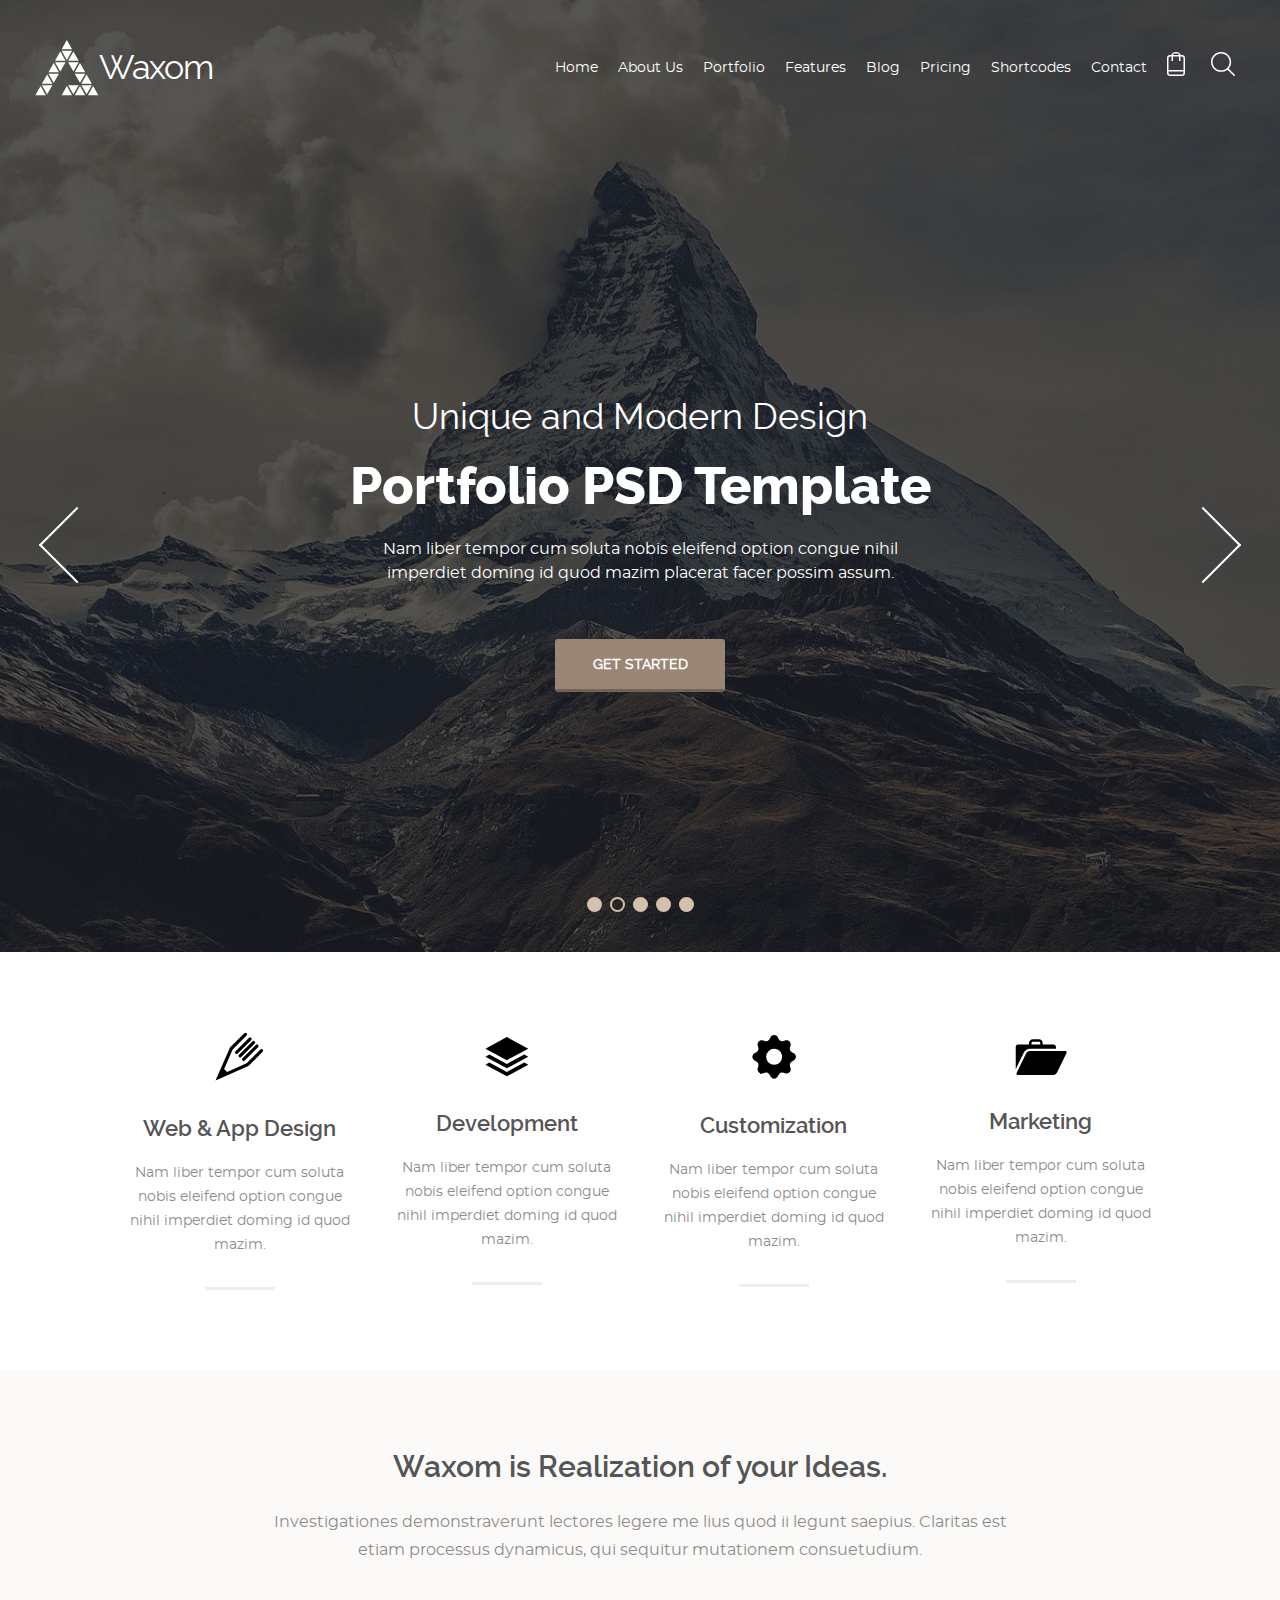
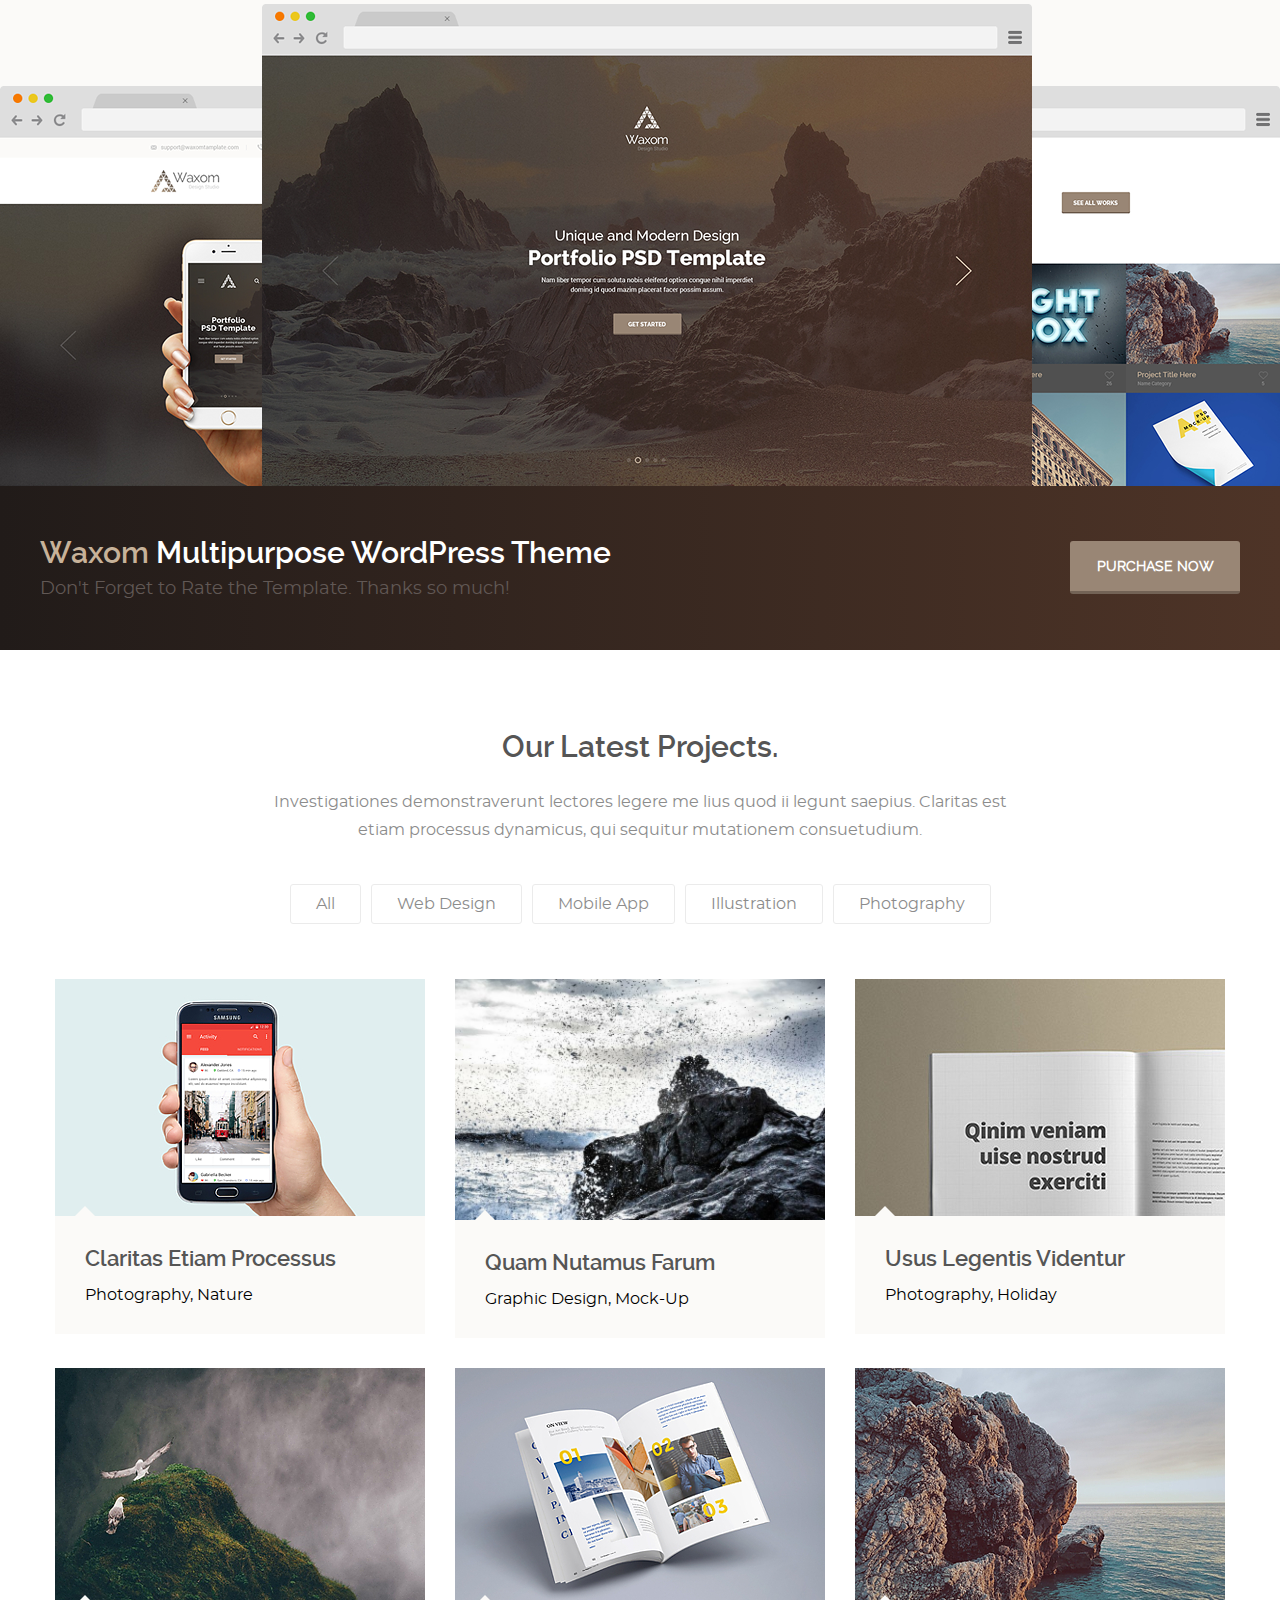
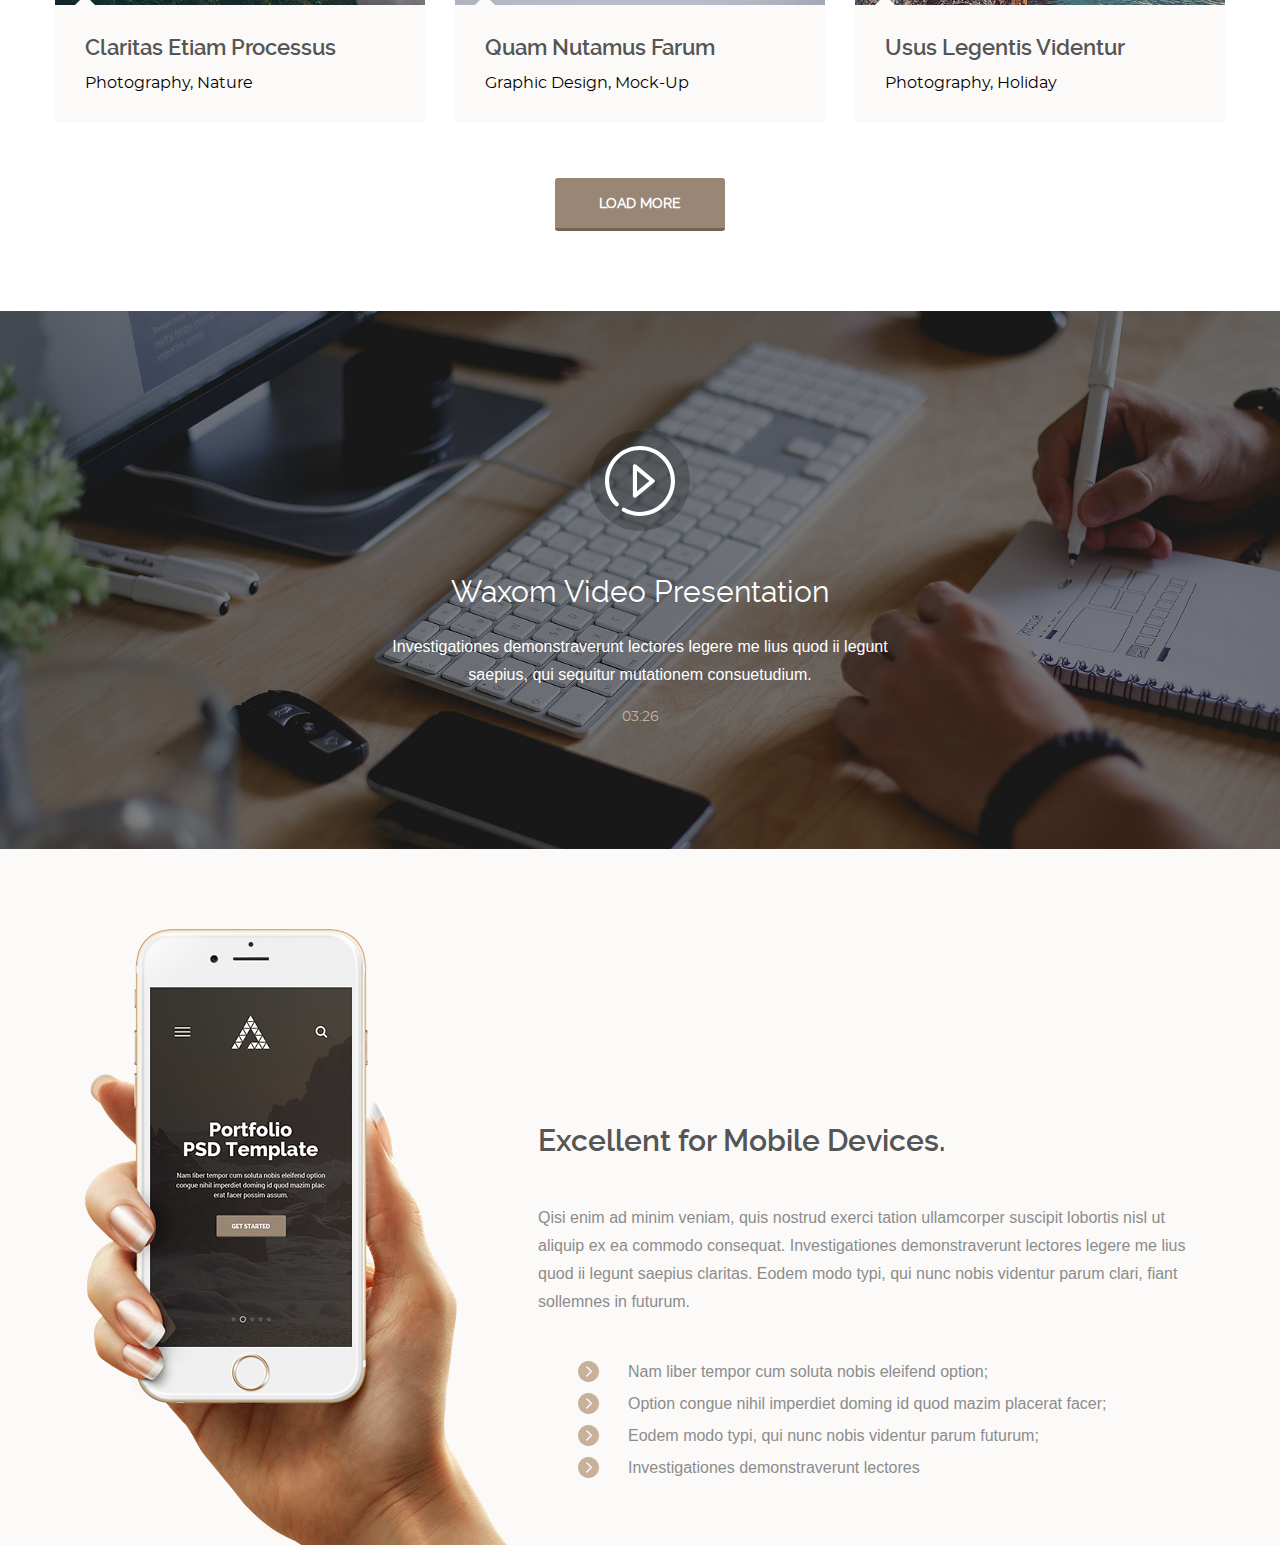
==== commit 000d2deb: "Домашнее задание №7" ====
--- a/index.html
+++ b/index.html
@@ -28,12 +28,12 @@
                </ul>
                <a href="/" class="top-menu-item-link">
                   <svg class="top-menu-item-icon" xmlns="http://www.w3.org/2000/svg" width="18" height="24">
-                     <path d="M17.994 5.997v14.998a3 3 0 0 1-2.999 3H3.002a3 3 0 0 1-2.999-3V5.997A2.999 2.999 0 0 1 3.002 3H4.5c0-1.657 2.013-3 4.498-3 2.484 0 4.497 1.343 4.497 3h1.5a2.999 2.999 0 0 1 2.998 2.998zM6 3h5.997c0-1.037-1.342-1.5-2.998-1.5C7.343 1.5 6 1.963 6 3zm10.495 16.496H1.502v1.5a1.5 1.5 0 0 0 1.5 1.5h11.993a1.5 1.5 0 0 0 1.5-1.5zm0-13.498a1.5 1.5 0 0 0-1.5-1.5h-1.499v4.5h-1.499v-4.5H6v4.5H4.501v-4.5h-1.5a1.5 1.5 0 0 0-1.499 1.5v11.998h14.993z"/>
+                     <path d="M17.994 5.997v14.998a3 3 0 0 1-2.999 3H3.002a3 3 0 0 1-2.999-3V5.997A2.999 2.999 0 0 1 3.002 3H4.5c0-1.657 2.013-3 4.498-3 2.484 0 4.497 1.343 4.497 3h1.5a2.999 2.999 0 0 1 2.998 2.998zM6 3h5.997c0-1.037-1.342-1.5-2.998-1.5C7.343 1.5 6 1.963 6 3zm10.495 16.496H1.502v1.5a1.5 1.5 0 0 0 1.5 1.5h11.993a1.5 1.5 0 0 0 1.5-1.5zm0-13.498a1.5 1.5 0 0 0-1.5-1.5h-1.499v4.5h-1.499v-4.5H6v4.5H4.501v-4.5h-1.5a1.5 1.5 0 0 0-1.499 1.5v11.998h14.993z" />
                   </svg>
                </a>
                <a href="/" class="top-menu-item-link">
                   <svg class="top-menu-item-icon" xmlns="http://www.w3.org/2000/svg" width="24" height="24">
-                     <path d="M23.761 23.763a.785.785 0 0 1-1.098 0l-6.217-6.12a10.155 10.155 0 0 1-6.353 2.22C4.52 19.862.001 15.415.001 9.928 0 4.443 4.519-.002 10.093-.002c5.575 0 10.093 4.445 10.094 9.93 0 2.565-.997 4.897-2.618 6.658l6.193 6.095a.758.758 0 0 1 0 1.082zM18.633 9.93c0-4.641-3.823-8.404-8.54-8.404-4.716 0-8.54 3.763-8.54 8.404 0 4.643 3.824 8.405 8.54 8.405 4.717 0 8.54-3.762 8.54-8.405z"/>
+                     <path d="M23.761 23.763a.785.785 0 0 1-1.098 0l-6.217-6.12a10.155 10.155 0 0 1-6.353 2.22C4.52 19.862.001 15.415.001 9.928 0 4.443 4.519-.002 10.093-.002c5.575 0 10.093 4.445 10.094 9.93 0 2.565-.997 4.897-2.618 6.658l6.193 6.095a.758.758 0 0 1 0 1.082zM18.633 9.93c0-4.641-3.823-8.404-8.54-8.404-4.716 0-8.54 3.763-8.54 8.404 0 4.643 3.824 8.405 8.54 8.405 4.717 0 8.54-3.762 8.54-8.405z" />
                   </svg>
                </a>
             </div>
@@ -91,15 +91,166 @@
             <span class="heading2">Waxom is Realization of your Ideas.</span>
             <p class="realization-text">Investigationes demonstraverunt lectores legere me lius quod ii legunt saepius. Claritas est etiam processus dynamicus, qui sequitur mutationem consuetudium.</p>
             <div class="realization-images">
-               <img src="img/browser-left.png" alt="realization_image" class="realization-image-left"> 
+               <img src="img/browser-left.png" alt="realization_image" class="realization-image-left">
                <img src="img/browser-center.png" alt="realization_image" class="realization-image-center">
-               <img src="img/browser-right.png" alt="realization_image" class="realization-image-right">   
-            </div>
-         </section>
-         <section class=""></section>
-         <section class=""></section>
-         <section class=""></section>
-         <section class=""></section>
+               <img src="img/browser-right.png" alt="realization_image" class="realization-image-right">
+            </div>
+         </section>
+         <aside class="adv">
+            <div class="adv-wrapper">
+               <div class="adv-content">
+                  <span class="heading2 colored">Waxom </span><span class="heading2">Multipurpose WordPress Theme</span>
+                  <p class="adv-text">Don't Forget to Rate the Template. Thanks so much!</p>
+               </div>
+               <div class="adv-button">
+                  <a href="#" class="btn">Purchase Now</a>
+               </div>
+            </div>
+         </aside>
+         <section class="projects">
+            <span class="heading2">Our Latest Projects.</span>
+            <p class="realization-text">Investigationes demonstraverunt lectores legere me lius quod ii legunt saepius. Claritas est etiam processus dynamicus, qui sequitur mutationem consuetudium.</p>
+            <div class="projects-tabs">
+               <a href="#" class="projects-tabs-item">All</a>
+               <a href="#" class="projects-tabs-item">Web Design</a>
+               <a href="#" class="projects-tabs-item">Mobile App</a>
+               <a href="#" class="projects-tabs-item">Illustration</a>
+               <a href="#" class="projects-tabs-item">Photography</a>
+            </div>
+            <figure class="projects-item">
+               <img class="projects-item-image" src="img/photo.jpg" alt="project-item">
+               <figcaption class="projects-item-text">
+                  <span class="heading4">Claritas Etiam Processus</span>
+                  <span class="heading6">Photography, Nature</span>
+               </figcaption>
+               <a class="project-item-link" href="#">
+                  <svg class="project-item-link-image" xmlns="http://www.w3.org/2000/svg" width="26" height="26">
+                     <path d="M23.5 11.242l-1.927 1.928-3.187 3.189a4.23 4.23 0 0 1-.511.46 6.24 6.24 0 0 1-6.153.905 6.038 6.038 0 0 1-2.08-1.365l2.642-2.644a2.446 2.446 0 0 0 3.46 0l2.028-2.029L20.857 8.6a2.447 2.447 0 1 0-3.46-3.462l-2.454 2.456a7.068 7.068 0 0 0-4.908-.376l4.72-4.723c2.404-2.405 6.341-2.405 8.744 0 2.42 2.42 2.42 6.343 0 8.748zm-7.654 7.607l-4.618 4.672c-2.403 2.406-6.34 2.406-8.744 0-2.403-2.404-2.403-6.343 0-8.747l5.113-5.118c.068-.067.154-.153.239-.221a6.191 6.191 0 0 1 6.426-1.142c.75.29 1.465.75 2.079 1.363l-2.642 2.645a2.446 2.446 0 0 0-3.46 0l-5.113 5.115a2.447 2.447 0 1 0 3.46 3.463l2.352-2.355c2.011.803 2.557.87 4.908.325z"/>
+                  </svg>
+               </a>
+               <a class="project-item-search" href="#">
+                  <svg class="project-item-search-image" xmlns="http://www.w3.org/2000/svg" width="26" height="25">
+                     <path d="M17.417 7.847c.318.644.047 1.42-.607 1.734-.185.087-.381.13-.576.13-.487 0-.954-.267-1.182-.728a4.147 4.147 0 0 0-3.748-2.31 1.305 1.305 0 0 1-1.315-1.296c0-.714.589-1.295 1.315-1.295 2.62 0 4.964 1.443 6.113 3.765zm8.04 16.325a1.647 1.647 0 0 1-1.164.474 1.65 1.65 0 0 1-1.163-.474L18.795 19.9a11.218 11.218 0 0 1-6.836 2.317C5.793 22.218.777 17.276.777 11.202S5.793.186 11.96.186s11.18 4.942 11.18 11.016c0 2.37-.77 4.562-2.068 6.361l4.383 4.318a1.602 1.602 0 0 1 0 2.29zM11.96 19.627a8.58 8.58 0 0 0 6.764-3.291 8.288 8.288 0 0 0 1.786-5.134c0-4.645-3.836-8.424-8.55-8.424-4.715 0-8.551 3.78-8.551 8.424 0 4.645 3.836 8.424 8.55 8.425z"/>
+                  </svg>
+               </a>
+            </figure>
+            <figure class="projects-item">
+               <img class="projects-item-image" src="img/photo2.jpg" alt="project-item">
+               <figcaption class="projects-item-text">
+                  <span class="heading4">Quam Nutamus Farum</span>
+                  <span class="heading6">Graphic Design, Mock-Up</span>
+               </figcaption>
+               <a class="project-item-link" href="#">
+                  <svg class="project-item-link-image" xmlns="http://www.w3.org/2000/svg" width="26" height="26">
+                     <path d="M23.5 11.242l-1.927 1.928-3.187 3.189a4.23 4.23 0 0 1-.511.46 6.24 6.24 0 0 1-6.153.905 6.038 6.038 0 0 1-2.08-1.365l2.642-2.644a2.446 2.446 0 0 0 3.46 0l2.028-2.029L20.857 8.6a2.447 2.447 0 1 0-3.46-3.462l-2.454 2.456a7.068 7.068 0 0 0-4.908-.376l4.72-4.723c2.404-2.405 6.341-2.405 8.744 0 2.42 2.42 2.42 6.343 0 8.748zm-7.654 7.607l-4.618 4.672c-2.403 2.406-6.34 2.406-8.744 0-2.403-2.404-2.403-6.343 0-8.747l5.113-5.118c.068-.067.154-.153.239-.221a6.191 6.191 0 0 1 6.426-1.142c.75.29 1.465.75 2.079 1.363l-2.642 2.645a2.446 2.446 0 0 0-3.46 0l-5.113 5.115a2.447 2.447 0 1 0 3.46 3.463l2.352-2.355c2.011.803 2.557.87 4.908.325z"/>
+                  </svg>
+               </a>
+               <a class="project-item-search" href="#">
+                  <svg class="project-item-search-image" xmlns="http://www.w3.org/2000/svg" width="26" height="25">
+                     <path d="M17.417 7.847c.318.644.047 1.42-.607 1.734-.185.087-.381.13-.576.13-.487 0-.954-.267-1.182-.728a4.147 4.147 0 0 0-3.748-2.31 1.305 1.305 0 0 1-1.315-1.296c0-.714.589-1.295 1.315-1.295 2.62 0 4.964 1.443 6.113 3.765zm8.04 16.325a1.647 1.647 0 0 1-1.164.474 1.65 1.65 0 0 1-1.163-.474L18.795 19.9a11.218 11.218 0 0 1-6.836 2.317C5.793 22.218.777 17.276.777 11.202S5.793.186 11.96.186s11.18 4.942 11.18 11.016c0 2.37-.77 4.562-2.068 6.361l4.383 4.318a1.602 1.602 0 0 1 0 2.29zM11.96 19.627a8.58 8.58 0 0 0 6.764-3.291 8.288 8.288 0 0 0 1.786-5.134c0-4.645-3.836-8.424-8.55-8.424-4.715 0-8.551 3.78-8.551 8.424 0 4.645 3.836 8.424 8.55 8.425z"/>
+                  </svg>
+               </a>
+            </figure>
+            <figure class="projects-item">
+               <img class="projects-item-image" src="img/photo3.jpg" alt="project-item">
+               <figcaption class="projects-item-text">
+                  <span class="heading4">Usus Legentis Videntur</span>
+                  <span class="heading6">Photography, Holiday</span>
+               </figcaption>
+               <a class="project-item-link" href="#">
+                  <svg class="project-item-link-image" xmlns="http://www.w3.org/2000/svg" width="26" height="26">
+                     <path d="M23.5 11.242l-1.927 1.928-3.187 3.189a4.23 4.23 0 0 1-.511.46 6.24 6.24 0 0 1-6.153.905 6.038 6.038 0 0 1-2.08-1.365l2.642-2.644a2.446 2.446 0 0 0 3.46 0l2.028-2.029L20.857 8.6a2.447 2.447 0 1 0-3.46-3.462l-2.454 2.456a7.068 7.068 0 0 0-4.908-.376l4.72-4.723c2.404-2.405 6.341-2.405 8.744 0 2.42 2.42 2.42 6.343 0 8.748zm-7.654 7.607l-4.618 4.672c-2.403 2.406-6.34 2.406-8.744 0-2.403-2.404-2.403-6.343 0-8.747l5.113-5.118c.068-.067.154-.153.239-.221a6.191 6.191 0 0 1 6.426-1.142c.75.29 1.465.75 2.079 1.363l-2.642 2.645a2.446 2.446 0 0 0-3.46 0l-5.113 5.115a2.447 2.447 0 1 0 3.46 3.463l2.352-2.355c2.011.803 2.557.87 4.908.325z"/>
+                  </svg>
+               </a>
+               <a class="project-item-search" href="#">
+                  <svg class="project-item-search-image" xmlns="http://www.w3.org/2000/svg" width="26" height="25">
+                     <path d="M17.417 7.847c.318.644.047 1.42-.607 1.734-.185.087-.381.13-.576.13-.487 0-.954-.267-1.182-.728a4.147 4.147 0 0 0-3.748-2.31 1.305 1.305 0 0 1-1.315-1.296c0-.714.589-1.295 1.315-1.295 2.62 0 4.964 1.443 6.113 3.765zm8.04 16.325a1.647 1.647 0 0 1-1.164.474 1.65 1.65 0 0 1-1.163-.474L18.795 19.9a11.218 11.218 0 0 1-6.836 2.317C5.793 22.218.777 17.276.777 11.202S5.793.186 11.96.186s11.18 4.942 11.18 11.016c0 2.37-.77 4.562-2.068 6.361l4.383 4.318a1.602 1.602 0 0 1 0 2.29zM11.96 19.627a8.58 8.58 0 0 0 6.764-3.291 8.288 8.288 0 0 0 1.786-5.134c0-4.645-3.836-8.424-8.55-8.424-4.715 0-8.551 3.78-8.551 8.424 0 4.645 3.836 8.424 8.55 8.425z"/>
+                  </svg>
+               </a>
+            </figure>
+            <figure class="projects-item">
+               <img class="projects-item-image" src="img/photo4.jpg" alt="project-item">
+               <figcaption class="projects-item-text">
+                  <span class="heading4">Claritas Etiam Processus</span>
+                  <span class="heading6">Photography, Nature</span>
+               </figcaption>
+               <a class="project-item-link" href="#">
+                  <svg class="project-item-link-image" xmlns="http://www.w3.org/2000/svg" width="26" height="26">
+                     <path d="M23.5 11.242l-1.927 1.928-3.187 3.189a4.23 4.23 0 0 1-.511.46 6.24 6.24 0 0 1-6.153.905 6.038 6.038 0 0 1-2.08-1.365l2.642-2.644a2.446 2.446 0 0 0 3.46 0l2.028-2.029L20.857 8.6a2.447 2.447 0 1 0-3.46-3.462l-2.454 2.456a7.068 7.068 0 0 0-4.908-.376l4.72-4.723c2.404-2.405 6.341-2.405 8.744 0 2.42 2.42 2.42 6.343 0 8.748zm-7.654 7.607l-4.618 4.672c-2.403 2.406-6.34 2.406-8.744 0-2.403-2.404-2.403-6.343 0-8.747l5.113-5.118c.068-.067.154-.153.239-.221a6.191 6.191 0 0 1 6.426-1.142c.75.29 1.465.75 2.079 1.363l-2.642 2.645a2.446 2.446 0 0 0-3.46 0l-5.113 5.115a2.447 2.447 0 1 0 3.46 3.463l2.352-2.355c2.011.803 2.557.87 4.908.325z"/>
+                  </svg>
+               </a>
+               <a class="project-item-search" href="#">
+                  <svg class="project-item-search-image" xmlns="http://www.w3.org/2000/svg" width="26" height="25">
+                     <path d="M17.417 7.847c.318.644.047 1.42-.607 1.734-.185.087-.381.13-.576.13-.487 0-.954-.267-1.182-.728a4.147 4.147 0 0 0-3.748-2.31 1.305 1.305 0 0 1-1.315-1.296c0-.714.589-1.295 1.315-1.295 2.62 0 4.964 1.443 6.113 3.765zm8.04 16.325a1.647 1.647 0 0 1-1.164.474 1.65 1.65 0 0 1-1.163-.474L18.795 19.9a11.218 11.218 0 0 1-6.836 2.317C5.793 22.218.777 17.276.777 11.202S5.793.186 11.96.186s11.18 4.942 11.18 11.016c0 2.37-.77 4.562-2.068 6.361l4.383 4.318a1.602 1.602 0 0 1 0 2.29zM11.96 19.627a8.58 8.58 0 0 0 6.764-3.291 8.288 8.288 0 0 0 1.786-5.134c0-4.645-3.836-8.424-8.55-8.424-4.715 0-8.551 3.78-8.551 8.424 0 4.645 3.836 8.424 8.55 8.425z"/>
+                  </svg>
+               </a>
+            </figure>
+            <figure class="projects-item">
+               <img class="projects-item-image" src="img/photo5.jpg" alt="project-item">
+               <figcaption class="projects-item-text">
+                  <span class="heading4">Quam Nutamus Farum</span>
+                  <span class="heading6">Graphic Design, Mock-Up</span>
+               </figcaption>
+               <a class="project-item-link" href="#">
+                  <svg class="project-item-link-image" xmlns="http://www.w3.org/2000/svg" width="26" height="26">
+                     <path d="M23.5 11.242l-1.927 1.928-3.187 3.189a4.23 4.23 0 0 1-.511.46 6.24 6.24 0 0 1-6.153.905 6.038 6.038 0 0 1-2.08-1.365l2.642-2.644a2.446 2.446 0 0 0 3.46 0l2.028-2.029L20.857 8.6a2.447 2.447 0 1 0-3.46-3.462l-2.454 2.456a7.068 7.068 0 0 0-4.908-.376l4.72-4.723c2.404-2.405 6.341-2.405 8.744 0 2.42 2.42 2.42 6.343 0 8.748zm-7.654 7.607l-4.618 4.672c-2.403 2.406-6.34 2.406-8.744 0-2.403-2.404-2.403-6.343 0-8.747l5.113-5.118c.068-.067.154-.153.239-.221a6.191 6.191 0 0 1 6.426-1.142c.75.29 1.465.75 2.079 1.363l-2.642 2.645a2.446 2.446 0 0 0-3.46 0l-5.113 5.115a2.447 2.447 0 1 0 3.46 3.463l2.352-2.355c2.011.803 2.557.87 4.908.325z"/>
+                  </svg>
+               </a>
+               <a class="project-item-search" href="#">
+                  <svg class="project-item-search-image" xmlns="http://www.w3.org/2000/svg" width="26" height="25">
+                     <path d="M17.417 7.847c.318.644.047 1.42-.607 1.734-.185.087-.381.13-.576.13-.487 0-.954-.267-1.182-.728a4.147 4.147 0 0 0-3.748-2.31 1.305 1.305 0 0 1-1.315-1.296c0-.714.589-1.295 1.315-1.295 2.62 0 4.964 1.443 6.113 3.765zm8.04 16.325a1.647 1.647 0 0 1-1.164.474 1.65 1.65 0 0 1-1.163-.474L18.795 19.9a11.218 11.218 0 0 1-6.836 2.317C5.793 22.218.777 17.276.777 11.202S5.793.186 11.96.186s11.18 4.942 11.18 11.016c0 2.37-.77 4.562-2.068 6.361l4.383 4.318a1.602 1.602 0 0 1 0 2.29zM11.96 19.627a8.58 8.58 0 0 0 6.764-3.291 8.288 8.288 0 0 0 1.786-5.134c0-4.645-3.836-8.424-8.55-8.424-4.715 0-8.551 3.78-8.551 8.424 0 4.645 3.836 8.424 8.55 8.425z"/>
+                  </svg>
+               </a>
+            </figure>
+            <figure class="projects-item">
+               <img class="projects-item-image" src="img/photo6.jpg" alt="project-item">
+               <figcaption class="projects-item-text">
+                  <span class="heading4">Usus Legentis Videntur</span>
+                  <span class="heading6">Photography, Holiday</span>
+               </figcaption>
+               <a class="project-item-link" href="#">
+                  <svg class="project-item-link-image" xmlns="http://www.w3.org/2000/svg" width="26" height="26">
+                     <path d="M23.5 11.242l-1.927 1.928-3.187 3.189a4.23 4.23 0 0 1-.511.46 6.24 6.24 0 0 1-6.153.905 6.038 6.038 0 0 1-2.08-1.365l2.642-2.644a2.446 2.446 0 0 0 3.46 0l2.028-2.029L20.857 8.6a2.447 2.447 0 1 0-3.46-3.462l-2.454 2.456a7.068 7.068 0 0 0-4.908-.376l4.72-4.723c2.404-2.405 6.341-2.405 8.744 0 2.42 2.42 2.42 6.343 0 8.748zm-7.654 7.607l-4.618 4.672c-2.403 2.406-6.34 2.406-8.744 0-2.403-2.404-2.403-6.343 0-8.747l5.113-5.118c.068-.067.154-.153.239-.221a6.191 6.191 0 0 1 6.426-1.142c.75.29 1.465.75 2.079 1.363l-2.642 2.645a2.446 2.446 0 0 0-3.46 0l-5.113 5.115a2.447 2.447 0 1 0 3.46 3.463l2.352-2.355c2.011.803 2.557.87 4.908.325z"/>
+                  </svg>
+               </a>
+               <a class="project-item-search" href="#">
+                  <svg class="project-item-search-image" xmlns="http://www.w3.org/2000/svg" width="26" height="25">
+                     <path d="M17.417 7.847c.318.644.047 1.42-.607 1.734-.185.087-.381.13-.576.13-.487 0-.954-.267-1.182-.728a4.147 4.147 0 0 0-3.748-2.31 1.305 1.305 0 0 1-1.315-1.296c0-.714.589-1.295 1.315-1.295 2.62 0 4.964 1.443 6.113 3.765zm8.04 16.325a1.647 1.647 0 0 1-1.164.474 1.65 1.65 0 0 1-1.163-.474L18.795 19.9a11.218 11.218 0 0 1-6.836 2.317C5.793 22.218.777 17.276.777 11.202S5.793.186 11.96.186s11.18 4.942 11.18 11.016c0 2.37-.77 4.562-2.068 6.361l4.383 4.318a1.602 1.602 0 0 1 0 2.29zM11.96 19.627a8.58 8.58 0 0 0 6.764-3.291 8.288 8.288 0 0 0 1.786-5.134c0-4.645-3.836-8.424-8.55-8.424-4.715 0-8.551 3.78-8.551 8.424 0 4.645 3.836 8.424 8.55 8.425z"/>
+                  </svg>
+               </a>
+            </figure>
+            <a href="#" class="btn">load more</a>
+         </section>
+         <section class="videobox">
+            <video class="videobox-fullwidth" poster="img/video-plakat.jpg">
+               <source src="video/Travaho.ogv">
+               <source src="video/Travaho.mp4">
+               <source src="video/Travaho.webm">
+            </video>
+            <div class="videobox-content">
+               <a href="#" class="play-btn">
+                  <svg class="play-btn-image" xmlns="http://www.w3.org/2000/svg" width="70" height="70">
+                     <path d="M29.934 51.82a2.06 2.06 0 0 1-2.06-2.06V20.235a2.06 2.06 0 0 1 3.379-1.582l17.714 14.762a2.059 2.059 0 0 1 0 3.165L31.253 51.343a2.06 2.06 0 0 1-1.32.477zm2.06-27.187v20.73l12.437-10.366zm2.943 45.365a34.807 34.807 0 0 1-17.106-4.47 2.06 2.06 0 1 1 2.02-3.59c12.019 6.765 27.231 4.673 36.994-5.093 12.047-12.047 12.047-31.648 0-43.695-12.047-12.049-31.649-12.048-43.695 0-12.046 12.047-12.046 31.648 0 43.695a2.06 2.06 0 0 1-2.913 2.914c-13.653-13.654-13.653-35.869 0-49.523 13.654-13.652 35.867-13.653 49.522 0 13.653 13.654 13.653 35.869 0 49.523C53.033 66.484 44.026 70 34.937 70z"/>
+                  </svg>
+               </a>
+               <span class="heading2">Waxom Video Presentation</span>
+               <p class="videobox-text">Investigationes demonstraverunt lectores legere me lius quod ii legunt saepius, qui sequitur mutationem consuetudium.</p>
+               <span class="time">03:26</span>
+            </div>
+         </section>
+         <section class="for-mobile">
+            <img src="img/iPhone_in_hand.png" alt="phone" class="for-mobile-image">
+            <div class="for-mobile-content">
+               <span class="heading2">Excellent for Mobile Devices.</span>
+               <p class="for-mobile-content-text">Qisi enim ad minim veniam, quis nostrud exerci tation ullamcorper suscipit lobortis nisl ut aliquip ex ea commodo consequat. Investigationes demonstraverunt lectores legere me lius quod ii legunt saepius claritas. Eodem modo typi, qui nunc nobis videntur parum clari, fiant sollemnes in futurum.</p>
+               <ul class="for-mobile-content-list">
+                  <li class="for-mobile-content-list-item">Nam liber tempor cum soluta nobis eleifend option;</li>
+                  <li class="for-mobile-content-list-item">Option congue nihil imperdiet doming id quod mazim placerat facer;</li>
+                  <li class="for-mobile-content-list-item">Eodem modo typi, qui nunc nobis videntur parum futurum;</li>
+                  <li class="for-mobile-content-list-item">Investigationes demonstraverunt lectores</li>
+               </ul>
+            </div>
+         </section>
          <section class=""></section>
          <section class=""></section>
          <section class=""></section>
--- a/css/style.css
+++ b/css/style.css
@@ -81,6 +81,9 @@
 .logo:hover .logo-img {
     fill: #d3c1ad;
 }
+.logo:active .logo-img {
+    fill: #362f2d;
+}
 
 .logo-text {
     font-family: 'ralewayregular', 'arial, sans-serif';
@@ -95,6 +98,10 @@
     color: #d3c1ad;
 }
 
+.logo:active .logo-text {
+    color: #362f2d;
+}
+
 .top-menu {
     display: flex;
     align-items: center;
@@ -117,9 +124,11 @@
     text-decoration: none;
 }
 
-.top-menu-item-link:hover,
+.top-menu-item-link:hover {
+    color: #d3c1ad;
+}
 .top-menu-item-link:active {
-    color: #d3c1ad;
+    color: #362f2d;
 }
 
 .top-menu-item-icon {
@@ -128,9 +137,12 @@
     height: 24px;
 }
 
-.top-menu-item-icon:hover,
+.top-menu-item-icon:hover {
+    fill: #d3c1ad;
+}
+
 .top-menu-item-icon:active {
-    fill: #d3c1ad;
+    fill: #362f2d;
 }
 
 .slider {
@@ -189,11 +201,18 @@
     border-left: 2px solid #d3c1ad;
 }
 
+.slider-prev:active:after {
+    border-top: 2px solid #362f2d;
+    border-left: 2px solid #362f2d;
+}
 .slider-fwd:hover:after {
     border-top: 2px solid #d3c1ad;
     border-right: 2px solid #d3c1ad;
 }
-
+.slider-fwd:active:after {
+    border-top: 2px solid #362f2d;
+    border-right: 2px solid #362f2d;
+}
 
 .slider-content {
     margin: auto;
@@ -258,6 +277,7 @@
 
 .btn:active {
     color: #fff;
+    background-color: #362f2d;
 }
 
 .pagination {
@@ -358,6 +378,7 @@
     font-size: 30px;
     font-weight: 400;
     text-align: center;
+    margin-bottom: 24px;
 }
 
 .realization-text {
@@ -405,3 +426,315 @@
     margin-left: -378px;
     z-index: 10;
 }
+
+.adv {
+    background-color: #f4f5f8;
+    background-image: -webkit-linear-gradient(left, #211b19 0%, #4e3427 100%);
+    background-image: -o-linear-gradient(left, #211b19 0%, #4e3427 100%);
+    background-image: linear-gradient(to right, #211b19 0%, #4e3427 100%);
+}
+
+.adv-wrapper {
+    max-width: 1280px;
+    margin: 0 auto;
+    padding: 50px 40px;
+    box-sizing: border-box;
+    display: flex;
+    justify-content: space-between;
+    align-items: center
+}
+
+.adv-wrapper .heading2 {
+    text-align: left;
+    margin: 0;
+    padding: 0;
+    color: #ffffff;
+    display: inline;
+}
+
+.adv-wrapper .heading2.colored {
+    color: #c7b299;
+}
+
+.adv-text {
+    color: #615855;
+    font-family: 'montserratregular', 'arial', sans-serif;
+    font-size: 18px;
+    font-weight: 300;
+    margin: 8px 0 0;
+}
+
+.adv-button .btn {
+    margin: 0;
+}
+
+.projects {
+    padding: 80px 0;
+    box-sizing: border-box;
+    display: flex;
+    flex-flow: row wrap;
+    justify-content: center;
+    max-width: 1280px;
+    margin: 0 auto;
+}
+
+.projects .heading2 {
+    width: 100%;
+}
+
+.projects-tabs {
+    display: flex;
+    align-items: center;
+    justify-content: center;
+    padding: 40px 0;
+    box-sizing: border-box;
+    width: 100%;
+}
+
+.projects-tabs-item {
+    text-decoration: none;
+    padding: 10px 25px;
+    box-sizing: border-box;
+    margin: 0 5px;
+    border-radius: 3px;
+    border: 1px solid #ebebeb;
+    font-family: 'montserratregular', 'arial', sans-serif;
+    font-weight: 300;
+    color: #8c8c8c;
+}
+
+.projects-tabs-item:hover {
+    background-color: #998675;
+    color: #fff;
+}
+
+.projects-item {
+    width: 370px;
+    padding: 0;
+    margin: 15px;
+    position: relative;
+}
+
+.projects-item-image {
+    width: 100%;
+    margin: 0;
+    padding: 0;
+    display: block;
+}
+
+.projects-item-text {
+    padding: 30px;
+    box-sizing: border-box;
+    margin: 0;
+    background-color: #fbfaf8;
+    position: relative;
+}
+
+.projects-item-text:before {
+    content: "";
+    border: 10px solid transparent;
+    border-bottom: 10px solid #fbfaf8;
+    position: absolute;
+    left: 20px;
+    top: -20px;
+}
+
+.projects-item-text .heading4 {
+    margin: 0;
+    padding: 0;
+}
+
+.projects-item-text .heading6 {
+    margin-top: 14px;
+    display: block;
+}
+
+.projects-item:hover .projects-item-image {
+    filter: brightness(70%);
+}
+
+.projects-item:hover .projects-item-text {
+    background-color: #362f2d;
+}
+
+.projects-item:hover .projects-item-text:before {
+    border-bottom: 10px solid #362f2d;
+}
+
+.projects-item:hover .projects-item-text .heading4 {
+    color: #fff;
+}
+
+.projects-item:hover .projects-item-text .heading6 {
+    color: #c7b299;
+}
+
+.project-item-link,
+.project-item-search {
+    display: none;
+    position: absolute;
+    width: 26px;
+    height: 26px;
+}
+
+.project-item-link {
+    left: 36%;
+    top: 33%;
+}
+
+.project-item-search {
+    left: 53%;
+    top: 33%;
+}
+
+.project-item-link-image,
+.project-item-search-image {
+    fill: #fff;
+}
+
+.projects-item:hover .project-item-link,
+.projects-item:hover .project-item-search {
+    display: block;
+}
+
+.project-item-link:hover .project-item-link-image,
+.project-item-search:hover .project-item-search-image {
+    fill: #c7b299;
+}
+
+.project-item-link:active .project-item-link-image,
+.project-item-search:active .project-item-search-image {
+    fill: #362f2d;
+}
+
+.projects .btn {
+    margin-top: 40px;
+}
+
+.videobox {
+    position: relative;
+    width: 100%;
+    max-width: 1920px;
+    max-height: 705px;
+    margin: 0 auto;
+    padding: 120px 0;
+}
+
+.videobox-fullwidth {
+    position: absolute;
+    width: 100%;
+    height: 100%;
+    top: 0;
+    left: 0;
+    object-fit: cover;
+    filter: brightness(0.5);
+}
+
+.videobox-content {
+    width: 557px;
+    margin: auto;
+    z-index: 5;
+    text-align: center;
+    position: relative;
+}
+
+.videobox-content .heading2 {
+    color: #fff;
+    font-family: 'ralewayregular', 'arial', sans-serif;
+    font-weight: 500;
+    margin-top: 44px;
+}
+
+.videobox-text {
+    color: #ffffff;
+    font-family: 'montserrat', 'arial', sans-serif;
+    font-size: 16px;
+    font-weight: 300;
+    line-height: 28px;
+    text-align: center;
+}
+
+.play-btn {
+    width: 100px;
+    height: 100px;
+    background: rgba(0, 0, 0, 0.2);
+    border-radius: 50%;
+    display: block;
+    margin: 0 auto;
+}
+
+.play-btn:hover {
+    background: rgba(0, 0, 0, 0.5);
+}
+
+.play-btn:active {
+    background: rgba(0, 0, 0, 0.8);
+}
+.play-btn-image {
+    margin: 15px;
+    fill: #fff;
+}
+
+.time {
+    color: #c7b299;
+    font-family: 'montserratregular', 'arial', sans-serif;
+    font-size: 14px;
+    font-weight: 400;
+    line-height: 24px;
+}
+
+.for-mobile {
+    max-width: 1920px;
+    margin: 0 auto;
+    display: flex;
+    justify-content: center;
+    padding-top: 80px;
+    background-color: #fbfaf8;
+}
+
+.for-mobile-content {
+    margin-top: 195px;
+    text-align: left;
+    width: 657px;
+    margin-left: 30px;
+}
+
+.for-mobile-content .heading2 {
+    text-align: left;
+    color: #555555;
+    margin-bottom: 45px;
+}
+
+.for-mobile-content-text {
+    color: #8c8c8c;
+    font-family: 'montserrat', 'arial', sans-serif;
+    font-size: 16px;
+    font-weight: 300;
+    line-height: 28px;
+    margin-bottom: 40px;
+    margin-top: 0px;
+}
+
+.for-mobile-content-list {
+    list-style-type: none;
+    color: #8c8c8c;
+    font-family: 'montserrat', 'arial', sans-serif;
+    font-size: 16px;
+    font-weight: 300;
+    line-height: 32px;
+    margin-left: 50px;
+}
+
+.for-mobile-content-list-item {
+    position: relative;
+}
+
+.for-mobile-content-list-item:before {
+    content: '';
+    width: 21px;
+    height: 21px;
+    position: absolute;
+    background-image: url(../img/arrow-marker.png);
+    left: -50px;
+    top: 5px;
+}
